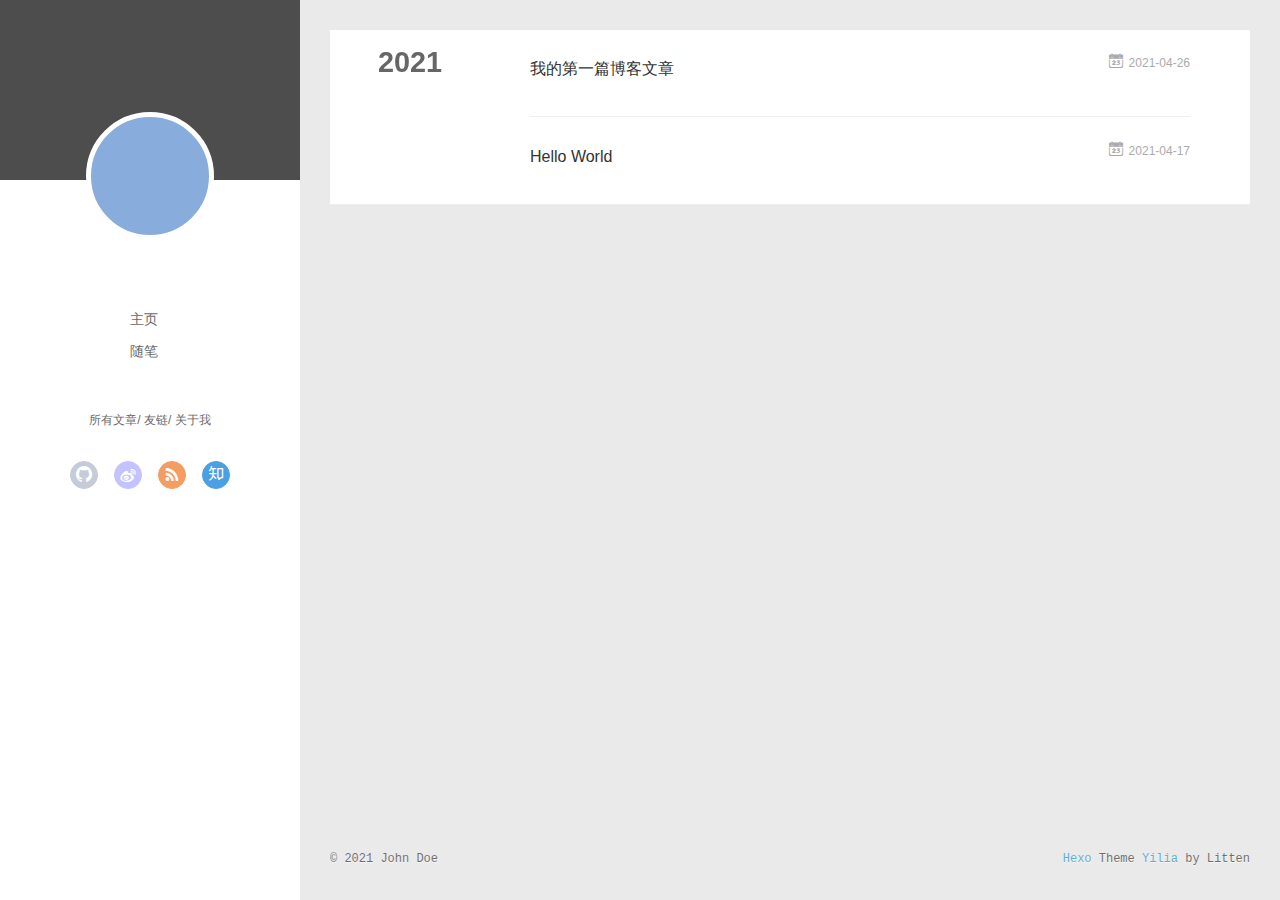
==== archives/index.html @ 44c30cf1 "Site updated: 2021-04-28 11:17:45" ====
<!DOCTYPE html>
<html>
<head>
  <meta charset="utf-8">
  
  <meta name="renderer" content="webkit">
  <meta http-equiv="X-UA-Compatible" content="IE=edge" >
  <link rel="dns-prefetch" href="http://example.com">
  <title>Archives | Hexo</title>
  <meta name="viewport" content="width=device-width, initial-scale=1, maximum-scale=1">
  <meta property="og:type" content="website">
<meta property="og:title" content="Hexo">
<meta property="og:url" content="http://example.com/archives/index.html">
<meta property="og:site_name" content="Hexo">
<meta property="og:locale" content="en_US">
<meta property="article:author" content="John Doe">
<meta name="twitter:card" content="summary">
  
    <link rel="alternative" href="/atom.xml" title="Hexo" type="application/atom+xml">
  
  
    <link rel="icon" href="/favicon.png">
  
  <link rel="stylesheet" type="text/css" href="/./main.0cf68a.css">
  <style type="text/css">
  
    #container.show {
      background: linear-gradient(200deg,#a0cfe4,#e8c37e);
    }
  </style>
  

  

<meta name="generator" content="Hexo 5.4.0"></head>

<body>
  <div id="container" q-class="show:isCtnShow">
    <canvas id="anm-canvas" class="anm-canvas"></canvas>
    <div class="left-col" q-class="show:isShow">
      
<div class="overlay" style="background: #4d4d4d"></div>
<div class="intrude-less">
	<header id="header" class="inner">
		<a href="/" class="profilepic">
			<img src="" class="js-avatar">
		</a>
		<hgroup>
		  <h1 class="header-author"><a href="/"></a></h1>
		</hgroup>
		

		<nav class="header-menu">
			<ul>
			
				<li><a href="/">主页</a></li>
	        
				<li><a href="/tags/%E9%9A%8F%E7%AC%94/">随笔</a></li>
	        
			</ul>
		</nav>
		<nav class="header-smart-menu">
    		
    			
    			<a q-on="click: openSlider(e, 'innerArchive')" href="javascript:void(0)">所有文章</a>
    			
            
    			
    			<a q-on="click: openSlider(e, 'friends')" href="javascript:void(0)">友链</a>
    			
            
    			
    			<a q-on="click: openSlider(e, 'aboutme')" href="javascript:void(0)">关于我</a>
    			
            
		</nav>
		<nav class="header-nav">
			<div class="social">
				
					<a class="github" target="_blank" href="#" title="github"><i class="icon-github"></i></a>
		        
					<a class="weibo" target="_blank" href="#" title="weibo"><i class="icon-weibo"></i></a>
		        
					<a class="rss" target="_blank" href="#" title="rss"><i class="icon-rss"></i></a>
		        
					<a class="zhihu" target="_blank" href="#" title="zhihu"><i class="icon-zhihu"></i></a>
		        
			</div>
		</nav>
	</header>		
</div>

    </div>
    <div class="mid-col" q-class="show:isShow,hide:isShow|isFalse">
      
<nav id="mobile-nav">
  	<div class="overlay js-overlay" style="background: #4d4d4d"></div>
	<div class="btnctn js-mobile-btnctn">
  		<div class="slider-trigger list" q-on="click: openSlider(e)"><i class="icon icon-sort"></i></div>
	</div>
	<div class="intrude-less">
		<header id="header" class="inner">
			<div class="profilepic">
				<img src="" class="js-avatar">
			</div>
			<hgroup>
			  <h1 class="header-author js-header-author"></h1>
			</hgroup>
			
			
			
				
			
				
			
			
			
			<nav class="header-nav">
				<div class="social">
					
						<a class="github" target="_blank" href="#" title="github"><i class="icon-github"></i></a>
			        
						<a class="weibo" target="_blank" href="#" title="weibo"><i class="icon-weibo"></i></a>
			        
						<a class="rss" target="_blank" href="#" title="rss"><i class="icon-rss"></i></a>
			        
						<a class="zhihu" target="_blank" href="#" title="zhihu"><i class="icon-zhihu"></i></a>
			        
				</div>
			</nav>

			<nav class="header-menu js-header-menu">
				<ul style="width: 50%">
				
				
					<li style="width: 50%"><a href="/">主页</a></li>
		        
					<li style="width: 50%"><a href="/tags/%E9%9A%8F%E7%AC%94/">随笔</a></li>
		        
				</ul>
			</nav>
		</header>				
	</div>
	<div class="mobile-mask" style="display:none" q-show="isShow"></div>
</nav>

      <div id="wrapper" class="body-wrap">
        <div class="menu-l">
          <div class="canvas-wrap">
            <canvas data-colors="#eaeaea" data-sectionHeight="100" data-contentId="js-content" id="myCanvas1" class="anm-canvas"></canvas>
          </div>
          <div id="js-content" class="content-ll">
            
  
  
    
    
      
      
      <section class="archives-wrap">
        <div class="archive-year-wrap">
          <a href="/archives/2021" class="archive-year">2021</a>
        </div>
        <div class="archives">
    
    <article class="archive-article archive-type-post">
  <div class="archive-article-inner">
    <header class="archive-article-header">
      	<div class="article-meta">
	      	<a href="/2021/04/26/%E6%88%91%E7%9A%84%E7%AC%AC%E4%B8%80%E7%AF%87%E5%8D%9A%E5%AE%A2%E6%96%87%E7%AB%A0/" class="archive-article-date">
  	<time datetime="2021-04-26T02:16:21.000Z" itemprop="datePublished"><i class="icon-calendar icon"></i>2021-04-26</time>
</a>
        </div>
    	 
  
    <h1 itemprop="name">
      <a class="archive-article-title" href="/2021/04/26/%E6%88%91%E7%9A%84%E7%AC%AC%E4%B8%80%E7%AF%87%E5%8D%9A%E5%AE%A2%E6%96%87%E7%AB%A0/">我的第一篇博客文章</a>
    </h1>
  

        <div class="article-info info-on-right">
          
          

        </div>
        <div class="clearfix"></div>
    </header>
  </div>
</article>
  
    
    
    <article class="archive-article archive-type-post">
  <div class="archive-article-inner">
    <header class="archive-article-header">
      	<div class="article-meta">
	      	<a href="/2021/04/17/hello-world/" class="archive-article-date">
  	<time datetime="2021-04-17T12:42:24.224Z" itemprop="datePublished"><i class="icon-calendar icon"></i>2021-04-17</time>
</a>
        </div>
    	 
  
    <h1 itemprop="name">
      <a class="archive-article-title" href="/2021/04/17/hello-world/">Hello World</a>
    </h1>
  

        <div class="article-info info-on-right">
          
          

        </div>
        <div class="clearfix"></div>
    </header>
  </div>
</article>
  
  
    </div></section>
  

    


          </div>
        </div>
      </div>
      <footer id="footer">
  <div class="outer">
    <div id="footer-info">
    	<div class="footer-left">
    		&copy; 2021 John Doe
    	</div>
      	<div class="footer-right">
      		<a href="http://hexo.io/" target="_blank">Hexo</a>  Theme <a href="https://github.com/litten/hexo-theme-yilia" target="_blank">Yilia</a> by Litten
      	</div>
    </div>
  </div>
</footer>
    </div>
    <script>
	var yiliaConfig = {
		mathjax: false,
		isHome: false,
		isPost: false,
		isArchive: true,
		isTag: false,
		isCategory: false,
		open_in_new: false,
		toc_hide_index: true,
		root: "/",
		innerArchive: true,
		showTags: false
	}
</script>

<script>!function(t){function n(e){if(r[e])return r[e].exports;var i=r[e]={exports:{},id:e,loaded:!1};return t[e].call(i.exports,i,i.exports,n),i.loaded=!0,i.exports}var r={};n.m=t,n.c=r,n.p="./",n(0)}([function(t,n,r){r(195),t.exports=r(191)},function(t,n,r){var e=r(3),i=r(52),o=r(27),u=r(28),c=r(53),f="prototype",a=function(t,n,r){var s,l,h,v,p=t&a.F,d=t&a.G,y=t&a.S,g=t&a.P,b=t&a.B,m=d?e:y?e[n]||(e[n]={}):(e[n]||{})[f],x=d?i:i[n]||(i[n]={}),w=x[f]||(x[f]={});d&&(r=n);for(s in r)l=!p&&m&&void 0!==m[s],h=(l?m:r)[s],v=b&&l?c(h,e):g&&"function"==typeof h?c(Function.call,h):h,m&&u(m,s,h,t&a.U),x[s]!=h&&o(x,s,v),g&&w[s]!=h&&(w[s]=h)};e.core=i,a.F=1,a.G=2,a.S=4,a.P=8,a.B=16,a.W=32,a.U=64,a.R=128,t.exports=a},function(t,n,r){var e=r(6);t.exports=function(t){if(!e(t))throw TypeError(t+" is not an object!");return t}},function(t,n){var r=t.exports="undefined"!=typeof window&&window.Math==Math?window:"undefined"!=typeof self&&self.Math==Math?self:Function("return this")();"number"==typeof __g&&(__g=r)},function(t,n){t.exports=function(t){try{return!!t()}catch(t){return!0}}},function(t,n){var r=t.exports="undefined"!=typeof window&&window.Math==Math?window:"undefined"!=typeof self&&self.Math==Math?self:Function("return this")();"number"==typeof __g&&(__g=r)},function(t,n){t.exports=function(t){return"object"==typeof t?null!==t:"function"==typeof t}},function(t,n,r){var e=r(126)("wks"),i=r(76),o=r(3).Symbol,u="function"==typeof o;(t.exports=function(t){return e[t]||(e[t]=u&&o[t]||(u?o:i)("Symbol."+t))}).store=e},function(t,n){var r={}.hasOwnProperty;t.exports=function(t,n){return r.call(t,n)}},function(t,n,r){var e=r(94),i=r(33);t.exports=function(t){return e(i(t))}},function(t,n,r){t.exports=!r(4)(function(){return 7!=Object.defineProperty({},"a",{get:function(){return 7}}).a})},function(t,n,r){var e=r(2),i=r(167),o=r(50),u=Object.defineProperty;n.f=r(10)?Object.defineProperty:function(t,n,r){if(e(t),n=o(n,!0),e(r),i)try{return u(t,n,r)}catch(t){}if("get"in r||"set"in r)throw TypeError("Accessors not supported!");return"value"in r&&(t[n]=r.value),t}},function(t,n,r){t.exports=!r(18)(function(){return 7!=Object.defineProperty({},"a",{get:function(){return 7}}).a})},function(t,n,r){var e=r(14),i=r(22);t.exports=r(12)?function(t,n,r){return e.f(t,n,i(1,r))}:function(t,n,r){return t[n]=r,t}},function(t,n,r){var e=r(20),i=r(58),o=r(42),u=Object.defineProperty;n.f=r(12)?Object.defineProperty:function(t,n,r){if(e(t),n=o(n,!0),e(r),i)try{return u(t,n,r)}catch(t){}if("get"in r||"set"in r)throw TypeError("Accessors not supported!");return"value"in r&&(t[n]=r.value),t}},function(t,n,r){var e=r(40)("wks"),i=r(23),o=r(5).Symbol,u="function"==typeof o;(t.exports=function(t){return e[t]||(e[t]=u&&o[t]||(u?o:i)("Symbol."+t))}).store=e},function(t,n,r){var e=r(67),i=Math.min;t.exports=function(t){return t>0?i(e(t),9007199254740991):0}},function(t,n,r){var e=r(46);t.exports=function(t){return Object(e(t))}},function(t,n){t.exports=function(t){try{return!!t()}catch(t){return!0}}},function(t,n,r){var e=r(63),i=r(34);t.exports=Object.keys||function(t){return e(t,i)}},function(t,n,r){var e=r(21);t.exports=function(t){if(!e(t))throw TypeError(t+" is not an object!");return t}},function(t,n){t.exports=function(t){return"object"==typeof t?null!==t:"function"==typeof t}},function(t,n){t.exports=function(t,n){return{enumerable:!(1&t),configurable:!(2&t),writable:!(4&t),value:n}}},function(t,n){var r=0,e=Math.random();t.exports=function(t){return"Symbol(".concat(void 0===t?"":t,")_",(++r+e).toString(36))}},function(t,n){var r={}.hasOwnProperty;t.exports=function(t,n){return r.call(t,n)}},function(t,n){var r=t.exports={version:"2.4.0"};"number"==typeof __e&&(__e=r)},function(t,n){t.exports=function(t){if("function"!=typeof t)throw TypeError(t+" is not a function!");return t}},function(t,n,r){var e=r(11),i=r(66);t.exports=r(10)?function(t,n,r){return e.f(t,n,i(1,r))}:function(t,n,r){return t[n]=r,t}},function(t,n,r){var e=r(3),i=r(27),o=r(24),u=r(76)("src"),c="toString",f=Function[c],a=(""+f).split(c);r(52).inspectSource=function(t){return f.call(t)},(t.exports=function(t,n,r,c){var f="function"==typeof r;f&&(o(r,"name")||i(r,"name",n)),t[n]!==r&&(f&&(o(r,u)||i(r,u,t[n]?""+t[n]:a.join(String(n)))),t===e?t[n]=r:c?t[n]?t[n]=r:i(t,n,r):(delete t[n],i(t,n,r)))})(Function.prototype,c,function(){return"function"==typeof this&&this[u]||f.call(this)})},function(t,n,r){var e=r(1),i=r(4),o=r(46),u=function(t,n,r,e){var i=String(o(t)),u="<"+n;return""!==r&&(u+=" "+r+'="'+String(e).replace(/"/g,"&quot;")+'"'),u+">"+i+"</"+n+">"};t.exports=function(t,n){var r={};r[t]=n(u),e(e.P+e.F*i(function(){var n=""[t]('"');return n!==n.toLowerCase()||n.split('"').length>3}),"String",r)}},function(t,n,r){var e=r(115),i=r(46);t.exports=function(t){return e(i(t))}},function(t,n,r){var e=r(116),i=r(66),o=r(30),u=r(50),c=r(24),f=r(167),a=Object.getOwnPropertyDescriptor;n.f=r(10)?a:function(t,n){if(t=o(t),n=u(n,!0),f)try{return a(t,n)}catch(t){}if(c(t,n))return i(!e.f.call(t,n),t[n])}},function(t,n,r){var e=r(24),i=r(17),o=r(145)("IE_PROTO"),u=Object.prototype;t.exports=Object.getPrototypeOf||function(t){return t=i(t),e(t,o)?t[o]:"function"==typeof t.constructor&&t instanceof t.constructor?t.constructor.prototype:t instanceof Object?u:null}},function(t,n){t.exports=function(t){if(void 0==t)throw TypeError("Can't call method on  "+t);return t}},function(t,n){t.exports="constructor,hasOwnProperty,isPrototypeOf,propertyIsEnumerable,toLocaleString,toString,valueOf".split(",")},function(t,n){t.exports={}},function(t,n){t.exports=!0},function(t,n){n.f={}.propertyIsEnumerable},function(t,n,r){var e=r(14).f,i=r(8),o=r(15)("toStringTag");t.exports=function(t,n,r){t&&!i(t=r?t:t.prototype,o)&&e(t,o,{configurable:!0,value:n})}},function(t,n,r){var e=r(40)("keys"),i=r(23);t.exports=function(t){return e[t]||(e[t]=i(t))}},function(t,n,r){var e=r(5),i="__core-js_shared__",o=e[i]||(e[i]={});t.exports=function(t){return o[t]||(o[t]={})}},function(t,n){var r=Math.ceil,e=Math.floor;t.exports=function(t){return isNaN(t=+t)?0:(t>0?e:r)(t)}},function(t,n,r){var e=r(21);t.exports=function(t,n){if(!e(t))return t;var r,i;if(n&&"function"==typeof(r=t.toString)&&!e(i=r.call(t)))return i;if("function"==typeof(r=t.valueOf)&&!e(i=r.call(t)))return i;if(!n&&"function"==typeof(r=t.toString)&&!e(i=r.call(t)))return i;throw TypeError("Can't convert object to primitive value")}},function(t,n,r){var e=r(5),i=r(25),o=r(36),u=r(44),c=r(14).f;t.exports=function(t){var n=i.Symbol||(i.Symbol=o?{}:e.Symbol||{});"_"==t.charAt(0)||t in n||c(n,t,{value:u.f(t)})}},function(t,n,r){n.f=r(15)},function(t,n){var r={}.toString;t.exports=function(t){return r.call(t).slice(8,-1)}},function(t,n){t.exports=function(t){if(void 0==t)throw TypeError("Can't call method on  "+t);return t}},function(t,n,r){var e=r(4);t.exports=function(t,n){return!!t&&e(function(){n?t.call(null,function(){},1):t.call(null)})}},function(t,n,r){var e=r(53),i=r(115),o=r(17),u=r(16),c=r(203);t.exports=function(t,n){var r=1==t,f=2==t,a=3==t,s=4==t,l=6==t,h=5==t||l,v=n||c;return function(n,c,p){for(var d,y,g=o(n),b=i(g),m=e(c,p,3),x=u(b.length),w=0,S=r?v(n,x):f?v(n,0):void 0;x>w;w++)if((h||w in b)&&(d=b[w],y=m(d,w,g),t))if(r)S[w]=y;else if(y)switch(t){case 3:return!0;case 5:return d;case 6:return w;case 2:S.push(d)}else if(s)return!1;return l?-1:a||s?s:S}}},function(t,n,r){var e=r(1),i=r(52),o=r(4);t.exports=function(t,n){var r=(i.Object||{})[t]||Object[t],u={};u[t]=n(r),e(e.S+e.F*o(function(){r(1)}),"Object",u)}},function(t,n,r){var e=r(6);t.exports=function(t,n){if(!e(t))return t;var r,i;if(n&&"function"==typeof(r=t.toString)&&!e(i=r.call(t)))return i;if("function"==typeof(r=t.valueOf)&&!e(i=r.call(t)))return i;if(!n&&"function"==typeof(r=t.toString)&&!e(i=r.call(t)))return i;throw TypeError("Can't convert object to primitive value")}},function(t,n,r){var e=r(5),i=r(25),o=r(91),u=r(13),c="prototype",f=function(t,n,r){var a,s,l,h=t&f.F,v=t&f.G,p=t&f.S,d=t&f.P,y=t&f.B,g=t&f.W,b=v?i:i[n]||(i[n]={}),m=b[c],x=v?e:p?e[n]:(e[n]||{})[c];v&&(r=n);for(a in r)(s=!h&&x&&void 0!==x[a])&&a in b||(l=s?x[a]:r[a],b[a]=v&&"function"!=typeof x[a]?r[a]:y&&s?o(l,e):g&&x[a]==l?function(t){var n=function(n,r,e){if(this instanceof t){switch(arguments.length){case 0:return new t;case 1:return new t(n);case 2:return new t(n,r)}return new t(n,r,e)}return t.apply(this,arguments)};return n[c]=t[c],n}(l):d&&"function"==typeof l?o(Function.call,l):l,d&&((b.virtual||(b.virtual={}))[a]=l,t&f.R&&m&&!m[a]&&u(m,a,l)))};f.F=1,f.G=2,f.S=4,f.P=8,f.B=16,f.W=32,f.U=64,f.R=128,t.exports=f},function(t,n){var r=t.exports={version:"2.4.0"};"number"==typeof __e&&(__e=r)},function(t,n,r){var e=r(26);t.exports=function(t,n,r){if(e(t),void 0===n)return t;switch(r){case 1:return function(r){return t.call(n,r)};case 2:return function(r,e){return t.call(n,r,e)};case 3:return function(r,e,i){return t.call(n,r,e,i)}}return function(){return t.apply(n,arguments)}}},function(t,n,r){var e=r(183),i=r(1),o=r(126)("metadata"),u=o.store||(o.store=new(r(186))),c=function(t,n,r){var i=u.get(t);if(!i){if(!r)return;u.set(t,i=new e)}var o=i.get(n);if(!o){if(!r)return;i.set(n,o=new e)}return o},f=function(t,n,r){var e=c(n,r,!1);return void 0!==e&&e.has(t)},a=function(t,n,r){var e=c(n,r,!1);return void 0===e?void 0:e.get(t)},s=function(t,n,r,e){c(r,e,!0).set(t,n)},l=function(t,n){var r=c(t,n,!1),e=[];return r&&r.forEach(function(t,n){e.push(n)}),e},h=function(t){return void 0===t||"symbol"==typeof t?t:String(t)},v=function(t){i(i.S,"Reflect",t)};t.exports={store:u,map:c,has:f,get:a,set:s,keys:l,key:h,exp:v}},function(t,n,r){"use strict";if(r(10)){var e=r(69),i=r(3),o=r(4),u=r(1),c=r(127),f=r(152),a=r(53),s=r(68),l=r(66),h=r(27),v=r(73),p=r(67),d=r(16),y=r(75),g=r(50),b=r(24),m=r(180),x=r(114),w=r(6),S=r(17),_=r(137),O=r(70),E=r(32),P=r(71).f,j=r(154),F=r(76),M=r(7),A=r(48),N=r(117),T=r(146),I=r(155),k=r(80),L=r(123),R=r(74),C=r(130),D=r(160),U=r(11),W=r(31),G=U.f,B=W.f,V=i.RangeError,z=i.TypeError,q=i.Uint8Array,K="ArrayBuffer",J="Shared"+K,Y="BYTES_PER_ELEMENT",H="prototype",$=Array[H],X=f.ArrayBuffer,Q=f.DataView,Z=A(0),tt=A(2),nt=A(3),rt=A(4),et=A(5),it=A(6),ot=N(!0),ut=N(!1),ct=I.values,ft=I.keys,at=I.entries,st=$.lastIndexOf,lt=$.reduce,ht=$.reduceRight,vt=$.join,pt=$.sort,dt=$.slice,yt=$.toString,gt=$.toLocaleString,bt=M("iterator"),mt=M("toStringTag"),xt=F("typed_constructor"),wt=F("def_constructor"),St=c.CONSTR,_t=c.TYPED,Ot=c.VIEW,Et="Wrong length!",Pt=A(1,function(t,n){return Tt(T(t,t[wt]),n)}),jt=o(function(){return 1===new q(new Uint16Array([1]).buffer)[0]}),Ft=!!q&&!!q[H].set&&o(function(){new q(1).set({})}),Mt=function(t,n){if(void 0===t)throw z(Et);var r=+t,e=d(t);if(n&&!m(r,e))throw V(Et);return e},At=function(t,n){var r=p(t);if(r<0||r%n)throw V("Wrong offset!");return r},Nt=function(t){if(w(t)&&_t in t)return t;throw z(t+" is not a typed array!")},Tt=function(t,n){if(!(w(t)&&xt in t))throw z("It is not a typed array constructor!");return new t(n)},It=function(t,n){return kt(T(t,t[wt]),n)},kt=function(t,n){for(var r=0,e=n.length,i=Tt(t,e);e>r;)i[r]=n[r++];return i},Lt=function(t,n,r){G(t,n,{get:function(){return this._d[r]}})},Rt=function(t){var n,r,e,i,o,u,c=S(t),f=arguments.length,s=f>1?arguments[1]:void 0,l=void 0!==s,h=j(c);if(void 0!=h&&!_(h)){for(u=h.call(c),e=[],n=0;!(o=u.next()).done;n++)e.push(o.value);c=e}for(l&&f>2&&(s=a(s,arguments[2],2)),n=0,r=d(c.length),i=Tt(this,r);r>n;n++)i[n]=l?s(c[n],n):c[n];return i},Ct=function(){for(var t=0,n=arguments.length,r=Tt(this,n);n>t;)r[t]=arguments[t++];return r},Dt=!!q&&o(function(){gt.call(new q(1))}),Ut=function(){return gt.apply(Dt?dt.call(Nt(this)):Nt(this),arguments)},Wt={copyWithin:function(t,n){return D.call(Nt(this),t,n,arguments.length>2?arguments[2]:void 0)},every:function(t){return rt(Nt(this),t,arguments.length>1?arguments[1]:void 0)},fill:function(t){return C.apply(Nt(this),arguments)},filter:function(t){return It(this,tt(Nt(this),t,arguments.length>1?arguments[1]:void 0))},find:function(t){return et(Nt(this),t,arguments.length>1?arguments[1]:void 0)},findIndex:function(t){return it(Nt(this),t,arguments.length>1?arguments[1]:void 0)},forEach:function(t){Z(Nt(this),t,arguments.length>1?arguments[1]:void 0)},indexOf:function(t){return ut(Nt(this),t,arguments.length>1?arguments[1]:void 0)},includes:function(t){return ot(Nt(this),t,arguments.length>1?arguments[1]:void 0)},join:function(t){return vt.apply(Nt(this),arguments)},lastIndexOf:function(t){return st.apply(Nt(this),arguments)},map:function(t){return Pt(Nt(this),t,arguments.length>1?arguments[1]:void 0)},reduce:function(t){return lt.apply(Nt(this),arguments)},reduceRight:function(t){return ht.apply(Nt(this),arguments)},reverse:function(){for(var t,n=this,r=Nt(n).length,e=Math.floor(r/2),i=0;i<e;)t=n[i],n[i++]=n[--r],n[r]=t;return n},some:function(t){return nt(Nt(this),t,arguments.length>1?arguments[1]:void 0)},sort:function(t){return pt.call(Nt(this),t)},subarray:function(t,n){var r=Nt(this),e=r.length,i=y(t,e);return new(T(r,r[wt]))(r.buffer,r.byteOffset+i*r.BYTES_PER_ELEMENT,d((void 0===n?e:y(n,e))-i))}},Gt=function(t,n){return It(this,dt.call(Nt(this),t,n))},Bt=function(t){Nt(this);var n=At(arguments[1],1),r=this.length,e=S(t),i=d(e.length),o=0;if(i+n>r)throw V(Et);for(;o<i;)this[n+o]=e[o++]},Vt={entries:function(){return at.call(Nt(this))},keys:function(){return ft.call(Nt(this))},values:function(){return ct.call(Nt(this))}},zt=function(t,n){return w(t)&&t[_t]&&"symbol"!=typeof n&&n in t&&String(+n)==String(n)},qt=function(t,n){return zt(t,n=g(n,!0))?l(2,t[n]):B(t,n)},Kt=function(t,n,r){return!(zt(t,n=g(n,!0))&&w(r)&&b(r,"value"))||b(r,"get")||b(r,"set")||r.configurable||b(r,"writable")&&!r.writable||b(r,"enumerable")&&!r.enumerable?G(t,n,r):(t[n]=r.value,t)};St||(W.f=qt,U.f=Kt),u(u.S+u.F*!St,"Object",{getOwnPropertyDescriptor:qt,defineProperty:Kt}),o(function(){yt.call({})})&&(yt=gt=function(){return vt.call(this)});var Jt=v({},Wt);v(Jt,Vt),h(Jt,bt,Vt.values),v(Jt,{slice:Gt,set:Bt,constructor:function(){},toString:yt,toLocaleString:Ut}),Lt(Jt,"buffer","b"),Lt(Jt,"byteOffset","o"),Lt(Jt,"byteLength","l"),Lt(Jt,"length","e"),G(Jt,mt,{get:function(){return this[_t]}}),t.exports=function(t,n,r,f){f=!!f;var a=t+(f?"Clamped":"")+"Array",l="Uint8Array"!=a,v="get"+t,p="set"+t,y=i[a],g=y||{},b=y&&E(y),m=!y||!c.ABV,S={},_=y&&y[H],j=function(t,r){var e=t._d;return e.v[v](r*n+e.o,jt)},F=function(t,r,e){var i=t._d;f&&(e=(e=Math.round(e))<0?0:e>255?255:255&e),i.v[p](r*n+i.o,e,jt)},M=function(t,n){G(t,n,{get:function(){return j(this,n)},set:function(t){return F(this,n,t)},enumerable:!0})};m?(y=r(function(t,r,e,i){s(t,y,a,"_d");var o,u,c,f,l=0,v=0;if(w(r)){if(!(r instanceof X||(f=x(r))==K||f==J))return _t in r?kt(y,r):Rt.call(y,r);o=r,v=At(e,n);var p=r.byteLength;if(void 0===i){if(p%n)throw V(Et);if((u=p-v)<0)throw V(Et)}else if((u=d(i)*n)+v>p)throw V(Et);c=u/n}else c=Mt(r,!0),u=c*n,o=new X(u);for(h(t,"_d",{b:o,o:v,l:u,e:c,v:new Q(o)});l<c;)M(t,l++)}),_=y[H]=O(Jt),h(_,"constructor",y)):L(function(t){new y(null),new y(t)},!0)||(y=r(function(t,r,e,i){s(t,y,a);var o;return w(r)?r instanceof X||(o=x(r))==K||o==J?void 0!==i?new g(r,At(e,n),i):void 0!==e?new g(r,At(e,n)):new g(r):_t in r?kt(y,r):Rt.call(y,r):new g(Mt(r,l))}),Z(b!==Function.prototype?P(g).concat(P(b)):P(g),function(t){t in y||h(y,t,g[t])}),y[H]=_,e||(_.constructor=y));var A=_[bt],N=!!A&&("values"==A.name||void 0==A.name),T=Vt.values;h(y,xt,!0),h(_,_t,a),h(_,Ot,!0),h(_,wt,y),(f?new y(1)[mt]==a:mt in _)||G(_,mt,{get:function(){return a}}),S[a]=y,u(u.G+u.W+u.F*(y!=g),S),u(u.S,a,{BYTES_PER_ELEMENT:n,from:Rt,of:Ct}),Y in _||h(_,Y,n),u(u.P,a,Wt),R(a),u(u.P+u.F*Ft,a,{set:Bt}),u(u.P+u.F*!N,a,Vt),u(u.P+u.F*(_.toString!=yt),a,{toString:yt}),u(u.P+u.F*o(function(){new y(1).slice()}),a,{slice:Gt}),u(u.P+u.F*(o(function(){return[1,2].toLocaleString()!=new y([1,2]).toLocaleString()})||!o(function(){_.toLocaleString.call([1,2])})),a,{toLocaleString:Ut}),k[a]=N?A:T,e||N||h(_,bt,T)}}else t.exports=function(){}},function(t,n){var r={}.toString;t.exports=function(t){return r.call(t).slice(8,-1)}},function(t,n,r){var e=r(21),i=r(5).document,o=e(i)&&e(i.createElement);t.exports=function(t){return o?i.createElement(t):{}}},function(t,n,r){t.exports=!r(12)&&!r(18)(function(){return 7!=Object.defineProperty(r(57)("div"),"a",{get:function(){return 7}}).a})},function(t,n,r){"use strict";var e=r(36),i=r(51),o=r(64),u=r(13),c=r(8),f=r(35),a=r(96),s=r(38),l=r(103),h=r(15)("iterator"),v=!([].keys&&"next"in[].keys()),p="keys",d="values",y=function(){return this};t.exports=function(t,n,r,g,b,m,x){a(r,n,g);var w,S,_,O=function(t){if(!v&&t in F)return F[t];switch(t){case p:case d:return function(){return new r(this,t)}}return function(){return new r(this,t)}},E=n+" Iterator",P=b==d,j=!1,F=t.prototype,M=F[h]||F["@@iterator"]||b&&F[b],A=M||O(b),N=b?P?O("entries"):A:void 0,T="Array"==n?F.entries||M:M;if(T&&(_=l(T.call(new t)))!==Object.prototype&&(s(_,E,!0),e||c(_,h)||u(_,h,y)),P&&M&&M.name!==d&&(j=!0,A=function(){return M.call(this)}),e&&!x||!v&&!j&&F[h]||u(F,h,A),f[n]=A,f[E]=y,b)if(w={values:P?A:O(d),keys:m?A:O(p),entries:N},x)for(S in w)S in F||o(F,S,w[S]);else i(i.P+i.F*(v||j),n,w);return w}},function(t,n,r){var e=r(20),i=r(100),o=r(34),u=r(39)("IE_PROTO"),c=function(){},f="prototype",a=function(){var t,n=r(57)("iframe"),e=o.length;for(n.style.display="none",r(93).appendChild(n),n.src="javascript:",t=n.contentWindow.document,t.open(),t.write("<script>document.F=Object<\/script>"),t.close(),a=t.F;e--;)delete a[f][o[e]];return a()};t.exports=Object.create||function(t,n){var r;return null!==t?(c[f]=e(t),r=new c,c[f]=null,r[u]=t):r=a(),void 0===n?r:i(r,n)}},function(t,n,r){var e=r(63),i=r(34).concat("length","prototype");n.f=Object.getOwnPropertyNames||function(t){return e(t,i)}},function(t,n){n.f=Object.getOwnPropertySymbols},function(t,n,r){var e=r(8),i=r(9),o=r(90)(!1),u=r(39)("IE_PROTO");t.exports=function(t,n){var r,c=i(t),f=0,a=[];for(r in c)r!=u&&e(c,r)&&a.push(r);for(;n.length>f;)e(c,r=n[f++])&&(~o(a,r)||a.push(r));return a}},function(t,n,r){t.exports=r(13)},function(t,n,r){var e=r(76)("meta"),i=r(6),o=r(24),u=r(11).f,c=0,f=Object.isExtensible||function(){return!0},a=!r(4)(function(){return f(Object.preventExtensions({}))}),s=function(t){u(t,e,{value:{i:"O"+ ++c,w:{}}})},l=function(t,n){if(!i(t))return"symbol"==typeof t?t:("string"==typeof t?"S":"P")+t;if(!o(t,e)){if(!f(t))return"F";if(!n)return"E";s(t)}return t[e].i},h=function(t,n){if(!o(t,e)){if(!f(t))return!0;if(!n)return!1;s(t)}return t[e].w},v=function(t){return a&&p.NEED&&f(t)&&!o(t,e)&&s(t),t},p=t.exports={KEY:e,NEED:!1,fastKey:l,getWeak:h,onFreeze:v}},function(t,n){t.exports=function(t,n){return{enumerable:!(1&t),configurable:!(2&t),writable:!(4&t),value:n}}},function(t,n){var r=Math.ceil,e=Math.floor;t.exports=function(t){return isNaN(t=+t)?0:(t>0?e:r)(t)}},function(t,n){t.exports=function(t,n,r,e){if(!(t instanceof n)||void 0!==e&&e in t)throw TypeError(r+": incorrect invocation!");return t}},function(t,n){t.exports=!1},function(t,n,r){var e=r(2),i=r(173),o=r(133),u=r(145)("IE_PROTO"),c=function(){},f="prototype",a=function(){var t,n=r(132)("iframe"),e=o.length;for(n.style.display="none",r(135).appendChild(n),n.src="javascript:",t=n.contentWindow.document,t.open(),t.write("<script>document.F=Object<\/script>"),t.close(),a=t.F;e--;)delete a[f][o[e]];return a()};t.exports=Object.create||function(t,n){var r;return null!==t?(c[f]=e(t),r=new c,c[f]=null,r[u]=t):r=a(),void 0===n?r:i(r,n)}},function(t,n,r){var e=r(175),i=r(133).concat("length","prototype");n.f=Object.getOwnPropertyNames||function(t){return e(t,i)}},function(t,n,r){var e=r(175),i=r(133);t.exports=Object.keys||function(t){return e(t,i)}},function(t,n,r){var e=r(28);t.exports=function(t,n,r){for(var i in n)e(t,i,n[i],r);return t}},function(t,n,r){"use strict";var e=r(3),i=r(11),o=r(10),u=r(7)("species");t.exports=function(t){var n=e[t];o&&n&&!n[u]&&i.f(n,u,{configurable:!0,get:function(){return this}})}},function(t,n,r){var e=r(67),i=Math.max,o=Math.min;t.exports=function(t,n){return t=e(t),t<0?i(t+n,0):o(t,n)}},function(t,n){var r=0,e=Math.random();t.exports=function(t){return"Symbol(".concat(void 0===t?"":t,")_",(++r+e).toString(36))}},function(t,n,r){var e=r(33);t.exports=function(t){return Object(e(t))}},function(t,n,r){var e=r(7)("unscopables"),i=Array.prototype;void 0==i[e]&&r(27)(i,e,{}),t.exports=function(t){i[e][t]=!0}},function(t,n,r){var e=r(53),i=r(169),o=r(137),u=r(2),c=r(16),f=r(154),a={},s={},n=t.exports=function(t,n,r,l,h){var v,p,d,y,g=h?function(){return t}:f(t),b=e(r,l,n?2:1),m=0;if("function"!=typeof g)throw TypeError(t+" is not iterable!");if(o(g)){for(v=c(t.length);v>m;m++)if((y=n?b(u(p=t[m])[0],p[1]):b(t[m]))===a||y===s)return y}else for(d=g.call(t);!(p=d.next()).done;)if((y=i(d,b,p.value,n))===a||y===s)return y};n.BREAK=a,n.RETURN=s},function(t,n){t.exports={}},function(t,n,r){var e=r(11).f,i=r(24),o=r(7)("toStringTag");t.exports=function(t,n,r){t&&!i(t=r?t:t.prototype,o)&&e(t,o,{configurable:!0,value:n})}},function(t,n,r){var e=r(1),i=r(46),o=r(4),u=r(150),c="["+u+"]",f="​",a=RegExp("^"+c+c+"*"),s=RegExp(c+c+"*$"),l=function(t,n,r){var i={},c=o(function(){return!!u[t]()||f[t]()!=f}),a=i[t]=c?n(h):u[t];r&&(i[r]=a),e(e.P+e.F*c,"String",i)},h=l.trim=function(t,n){return t=String(i(t)),1&n&&(t=t.replace(a,"")),2&n&&(t=t.replace(s,"")),t};t.exports=l},function(t,n,r){t.exports={default:r(86),__esModule:!0}},function(t,n,r){t.exports={default:r(87),__esModule:!0}},function(t,n,r){"use strict";function e(t){return t&&t.__esModule?t:{default:t}}n.__esModule=!0;var i=r(84),o=e(i),u=r(83),c=e(u),f="function"==typeof c.default&&"symbol"==typeof o.default?function(t){return typeof t}:function(t){return t&&"function"==typeof c.default&&t.constructor===c.default&&t!==c.default.prototype?"symbol":typeof t};n.default="function"==typeof c.default&&"symbol"===f(o.default)?function(t){return void 0===t?"undefined":f(t)}:function(t){return t&&"function"==typeof c.default&&t.constructor===c.default&&t!==c.default.prototype?"symbol":void 0===t?"undefined":f(t)}},function(t,n,r){r(110),r(108),r(111),r(112),t.exports=r(25).Symbol},function(t,n,r){r(109),r(113),t.exports=r(44).f("iterator")},function(t,n){t.exports=function(t){if("function"!=typeof t)throw TypeError(t+" is not a function!");return t}},function(t,n){t.exports=function(){}},function(t,n,r){var e=r(9),i=r(106),o=r(105);t.exports=function(t){return function(n,r,u){var c,f=e(n),a=i(f.length),s=o(u,a);if(t&&r!=r){for(;a>s;)if((c=f[s++])!=c)return!0}else for(;a>s;s++)if((t||s in f)&&f[s]===r)return t||s||0;return!t&&-1}}},function(t,n,r){var e=r(88);t.exports=function(t,n,r){if(e(t),void 0===n)return t;switch(r){case 1:return function(r){return t.call(n,r)};case 2:return function(r,e){return t.call(n,r,e)};case 3:return function(r,e,i){return t.call(n,r,e,i)}}return function(){return t.apply(n,arguments)}}},function(t,n,r){var e=r(19),i=r(62),o=r(37);t.exports=function(t){var n=e(t),r=i.f;if(r)for(var u,c=r(t),f=o.f,a=0;c.length>a;)f.call(t,u=c[a++])&&n.push(u);return n}},function(t,n,r){t.exports=r(5).document&&document.documentElement},function(t,n,r){var e=r(56);t.exports=Object("z").propertyIsEnumerable(0)?Object:function(t){return"String"==e(t)?t.split(""):Object(t)}},function(t,n,r){var e=r(56);t.exports=Array.isArray||function(t){return"Array"==e(t)}},function(t,n,r){"use strict";var e=r(60),i=r(22),o=r(38),u={};r(13)(u,r(15)("iterator"),function(){return this}),t.exports=function(t,n,r){t.prototype=e(u,{next:i(1,r)}),o(t,n+" Iterator")}},function(t,n){t.exports=function(t,n){return{value:n,done:!!t}}},function(t,n,r){var e=r(19),i=r(9);t.exports=function(t,n){for(var r,o=i(t),u=e(o),c=u.length,f=0;c>f;)if(o[r=u[f++]]===n)return r}},function(t,n,r){var e=r(23)("meta"),i=r(21),o=r(8),u=r(14).f,c=0,f=Object.isExtensible||function(){return!0},a=!r(18)(function(){return f(Object.preventExtensions({}))}),s=function(t){u(t,e,{value:{i:"O"+ ++c,w:{}}})},l=function(t,n){if(!i(t))return"symbol"==typeof t?t:("string"==typeof t?"S":"P")+t;if(!o(t,e)){if(!f(t))return"F";if(!n)return"E";s(t)}return t[e].i},h=function(t,n){if(!o(t,e)){if(!f(t))return!0;if(!n)return!1;s(t)}return t[e].w},v=function(t){return a&&p.NEED&&f(t)&&!o(t,e)&&s(t),t},p=t.exports={KEY:e,NEED:!1,fastKey:l,getWeak:h,onFreeze:v}},function(t,n,r){var e=r(14),i=r(20),o=r(19);t.exports=r(12)?Object.defineProperties:function(t,n){i(t);for(var r,u=o(n),c=u.length,f=0;c>f;)e.f(t,r=u[f++],n[r]);return t}},function(t,n,r){var e=r(37),i=r(22),o=r(9),u=r(42),c=r(8),f=r(58),a=Object.getOwnPropertyDescriptor;n.f=r(12)?a:function(t,n){if(t=o(t),n=u(n,!0),f)try{return a(t,n)}catch(t){}if(c(t,n))return i(!e.f.call(t,n),t[n])}},function(t,n,r){var e=r(9),i=r(61).f,o={}.toString,u="object"==typeof window&&window&&Object.getOwnPropertyNames?Object.getOwnPropertyNames(window):[],c=function(t){try{return i(t)}catch(t){return u.slice()}};t.exports.f=function(t){return u&&"[object Window]"==o.call(t)?c(t):i(e(t))}},function(t,n,r){var e=r(8),i=r(77),o=r(39)("IE_PROTO"),u=Object.prototype;t.exports=Object.getPrototypeOf||function(t){return t=i(t),e(t,o)?t[o]:"function"==typeof t.constructor&&t instanceof t.constructor?t.constructor.prototype:t instanceof Object?u:null}},function(t,n,r){var e=r(41),i=r(33);t.exports=function(t){return function(n,r){var o,u,c=String(i(n)),f=e(r),a=c.length;return f<0||f>=a?t?"":void 0:(o=c.charCodeAt(f),o<55296||o>56319||f+1===a||(u=c.charCodeAt(f+1))<56320||u>57343?t?c.charAt(f):o:t?c.slice(f,f+2):u-56320+(o-55296<<10)+65536)}}},function(t,n,r){var e=r(41),i=Math.max,o=Math.min;t.exports=function(t,n){return t=e(t),t<0?i(t+n,0):o(t,n)}},function(t,n,r){var e=r(41),i=Math.min;t.exports=function(t){return t>0?i(e(t),9007199254740991):0}},function(t,n,r){"use strict";var e=r(89),i=r(97),o=r(35),u=r(9);t.exports=r(59)(Array,"Array",function(t,n){this._t=u(t),this._i=0,this._k=n},function(){var t=this._t,n=this._k,r=this._i++;return!t||r>=t.length?(this._t=void 0,i(1)):"keys"==n?i(0,r):"values"==n?i(0,t[r]):i(0,[r,t[r]])},"values"),o.Arguments=o.Array,e("keys"),e("values"),e("entries")},function(t,n){},function(t,n,r){"use strict";var e=r(104)(!0);r(59)(String,"String",function(t){this._t=String(t),this._i=0},function(){var t,n=this._t,r=this._i;return r>=n.length?{value:void 0,done:!0}:(t=e(n,r),this._i+=t.length,{value:t,done:!1})})},function(t,n,r){"use strict";var e=r(5),i=r(8),o=r(12),u=r(51),c=r(64),f=r(99).KEY,a=r(18),s=r(40),l=r(38),h=r(23),v=r(15),p=r(44),d=r(43),y=r(98),g=r(92),b=r(95),m=r(20),x=r(9),w=r(42),S=r(22),_=r(60),O=r(102),E=r(101),P=r(14),j=r(19),F=E.f,M=P.f,A=O.f,N=e.Symbol,T=e.JSON,I=T&&T.stringify,k="prototype",L=v("_hidden"),R=v("toPrimitive"),C={}.propertyIsEnumerable,D=s("symbol-registry"),U=s("symbols"),W=s("op-symbols"),G=Object[k],B="function"==typeof N,V=e.QObject,z=!V||!V[k]||!V[k].findChild,q=o&&a(function(){return 7!=_(M({},"a",{get:function(){return M(this,"a",{value:7}).a}})).a})?function(t,n,r){var e=F(G,n);e&&delete G[n],M(t,n,r),e&&t!==G&&M(G,n,e)}:M,K=function(t){var n=U[t]=_(N[k]);return n._k=t,n},J=B&&"symbol"==typeof N.iterator?function(t){return"symbol"==typeof t}:function(t){return t instanceof N},Y=function(t,n,r){return t===G&&Y(W,n,r),m(t),n=w(n,!0),m(r),i(U,n)?(r.enumerable?(i(t,L)&&t[L][n]&&(t[L][n]=!1),r=_(r,{enumerable:S(0,!1)})):(i(t,L)||M(t,L,S(1,{})),t[L][n]=!0),q(t,n,r)):M(t,n,r)},H=function(t,n){m(t);for(var r,e=g(n=x(n)),i=0,o=e.length;o>i;)Y(t,r=e[i++],n[r]);return t},$=function(t,n){return void 0===n?_(t):H(_(t),n)},X=function(t){var n=C.call(this,t=w(t,!0));return!(this===G&&i(U,t)&&!i(W,t))&&(!(n||!i(this,t)||!i(U,t)||i(this,L)&&this[L][t])||n)},Q=function(t,n){if(t=x(t),n=w(n,!0),t!==G||!i(U,n)||i(W,n)){var r=F(t,n);return!r||!i(U,n)||i(t,L)&&t[L][n]||(r.enumerable=!0),r}},Z=function(t){for(var n,r=A(x(t)),e=[],o=0;r.length>o;)i(U,n=r[o++])||n==L||n==f||e.push(n);return e},tt=function(t){for(var n,r=t===G,e=A(r?W:x(t)),o=[],u=0;e.length>u;)!i(U,n=e[u++])||r&&!i(G,n)||o.push(U[n]);return o};B||(N=function(){if(this instanceof N)throw TypeError("Symbol is not a constructor!");var t=h(arguments.length>0?arguments[0]:void 0),n=function(r){this===G&&n.call(W,r),i(this,L)&&i(this[L],t)&&(this[L][t]=!1),q(this,t,S(1,r))};return o&&z&&q(G,t,{configurable:!0,set:n}),K(t)},c(N[k],"toString",function(){return this._k}),E.f=Q,P.f=Y,r(61).f=O.f=Z,r(37).f=X,r(62).f=tt,o&&!r(36)&&c(G,"propertyIsEnumerable",X,!0),p.f=function(t){return K(v(t))}),u(u.G+u.W+u.F*!B,{Symbol:N});for(var nt="hasInstance,isConcatSpreadable,iterator,match,replace,search,species,split,toPrimitive,toStringTag,unscopables".split(","),rt=0;nt.length>rt;)v(nt[rt++]);for(var nt=j(v.store),rt=0;nt.length>rt;)d(nt[rt++]);u(u.S+u.F*!B,"Symbol",{for:function(t){return i(D,t+="")?D[t]:D[t]=N(t)},keyFor:function(t){if(J(t))return y(D,t);throw TypeError(t+" is not a symbol!")},useSetter:function(){z=!0},useSimple:function(){z=!1}}),u(u.S+u.F*!B,"Object",{create:$,defineProperty:Y,defineProperties:H,getOwnPropertyDescriptor:Q,getOwnPropertyNames:Z,getOwnPropertySymbols:tt}),T&&u(u.S+u.F*(!B||a(function(){var t=N();return"[null]"!=I([t])||"{}"!=I({a:t})||"{}"!=I(Object(t))})),"JSON",{stringify:function(t){if(void 0!==t&&!J(t)){for(var n,r,e=[t],i=1;arguments.length>i;)e.push(arguments[i++]);return n=e[1],"function"==typeof n&&(r=n),!r&&b(n)||(n=function(t,n){if(r&&(n=r.call(this,t,n)),!J(n))return n}),e[1]=n,I.apply(T,e)}}}),N[k][R]||r(13)(N[k],R,N[k].valueOf),l(N,"Symbol"),l(Math,"Math",!0),l(e.JSON,"JSON",!0)},function(t,n,r){r(43)("asyncIterator")},function(t,n,r){r(43)("observable")},function(t,n,r){r(107);for(var e=r(5),i=r(13),o=r(35),u=r(15)("toStringTag"),c=["NodeList","DOMTokenList","MediaList","StyleSheetList","CSSRuleList"],f=0;f<5;f++){var a=c[f],s=e[a],l=s&&s.prototype;l&&!l[u]&&i(l,u,a),o[a]=o.Array}},function(t,n,r){var e=r(45),i=r(7)("toStringTag"),o="Arguments"==e(function(){return arguments}()),u=function(t,n){try{return t[n]}catch(t){}};t.exports=function(t){var n,r,c;return void 0===t?"Undefined":null===t?"Null":"string"==typeof(r=u(n=Object(t),i))?r:o?e(n):"Object"==(c=e(n))&&"function"==typeof n.callee?"Arguments":c}},function(t,n,r){var e=r(45);t.exports=Object("z").propertyIsEnumerable(0)?Object:function(t){return"String"==e(t)?t.split(""):Object(t)}},function(t,n){n.f={}.propertyIsEnumerable},function(t,n,r){var e=r(30),i=r(16),o=r(75);t.exports=function(t){return function(n,r,u){var c,f=e(n),a=i(f.length),s=o(u,a);if(t&&r!=r){for(;a>s;)if((c=f[s++])!=c)return!0}else for(;a>s;s++)if((t||s in f)&&f[s]===r)return t||s||0;return!t&&-1}}},function(t,n,r){"use strict";var e=r(3),i=r(1),o=r(28),u=r(73),c=r(65),f=r(79),a=r(68),s=r(6),l=r(4),h=r(123),v=r(81),p=r(136);t.exports=function(t,n,r,d,y,g){var b=e[t],m=b,x=y?"set":"add",w=m&&m.prototype,S={},_=function(t){var n=w[t];o(w,t,"delete"==t?function(t){return!(g&&!s(t))&&n.call(this,0===t?0:t)}:"has"==t?function(t){return!(g&&!s(t))&&n.call(this,0===t?0:t)}:"get"==t?function(t){return g&&!s(t)?void 0:n.call(this,0===t?0:t)}:"add"==t?function(t){return n.call(this,0===t?0:t),this}:function(t,r){return n.call(this,0===t?0:t,r),this})};if("function"==typeof m&&(g||w.forEach&&!l(function(){(new m).entries().next()}))){var O=new m,E=O[x](g?{}:-0,1)!=O,P=l(function(){O.has(1)}),j=h(function(t){new m(t)}),F=!g&&l(function(){for(var t=new m,n=5;n--;)t[x](n,n);return!t.has(-0)});j||(m=n(function(n,r){a(n,m,t);var e=p(new b,n,m);return void 0!=r&&f(r,y,e[x],e),e}),m.prototype=w,w.constructor=m),(P||F)&&(_("delete"),_("has"),y&&_("get")),(F||E)&&_(x),g&&w.clear&&delete w.clear}else m=d.getConstructor(n,t,y,x),u(m.prototype,r),c.NEED=!0;return v(m,t),S[t]=m,i(i.G+i.W+i.F*(m!=b),S),g||d.setStrong(m,t,y),m}},function(t,n,r){"use strict";var e=r(27),i=r(28),o=r(4),u=r(46),c=r(7);t.exports=function(t,n,r){var f=c(t),a=r(u,f,""[t]),s=a[0],l=a[1];o(function(){var n={};return n[f]=function(){return 7},7!=""[t](n)})&&(i(String.prototype,t,s),e(RegExp.prototype,f,2==n?function(t,n){return l.call(t,this,n)}:function(t){return l.call(t,this)}))}
},function(t,n,r){"use strict";var e=r(2);t.exports=function(){var t=e(this),n="";return t.global&&(n+="g"),t.ignoreCase&&(n+="i"),t.multiline&&(n+="m"),t.unicode&&(n+="u"),t.sticky&&(n+="y"),n}},function(t,n){t.exports=function(t,n,r){var e=void 0===r;switch(n.length){case 0:return e?t():t.call(r);case 1:return e?t(n[0]):t.call(r,n[0]);case 2:return e?t(n[0],n[1]):t.call(r,n[0],n[1]);case 3:return e?t(n[0],n[1],n[2]):t.call(r,n[0],n[1],n[2]);case 4:return e?t(n[0],n[1],n[2],n[3]):t.call(r,n[0],n[1],n[2],n[3])}return t.apply(r,n)}},function(t,n,r){var e=r(6),i=r(45),o=r(7)("match");t.exports=function(t){var n;return e(t)&&(void 0!==(n=t[o])?!!n:"RegExp"==i(t))}},function(t,n,r){var e=r(7)("iterator"),i=!1;try{var o=[7][e]();o.return=function(){i=!0},Array.from(o,function(){throw 2})}catch(t){}t.exports=function(t,n){if(!n&&!i)return!1;var r=!1;try{var o=[7],u=o[e]();u.next=function(){return{done:r=!0}},o[e]=function(){return u},t(o)}catch(t){}return r}},function(t,n,r){t.exports=r(69)||!r(4)(function(){var t=Math.random();__defineSetter__.call(null,t,function(){}),delete r(3)[t]})},function(t,n){n.f=Object.getOwnPropertySymbols},function(t,n,r){var e=r(3),i="__core-js_shared__",o=e[i]||(e[i]={});t.exports=function(t){return o[t]||(o[t]={})}},function(t,n,r){for(var e,i=r(3),o=r(27),u=r(76),c=u("typed_array"),f=u("view"),a=!(!i.ArrayBuffer||!i.DataView),s=a,l=0,h="Int8Array,Uint8Array,Uint8ClampedArray,Int16Array,Uint16Array,Int32Array,Uint32Array,Float32Array,Float64Array".split(",");l<9;)(e=i[h[l++]])?(o(e.prototype,c,!0),o(e.prototype,f,!0)):s=!1;t.exports={ABV:a,CONSTR:s,TYPED:c,VIEW:f}},function(t,n){"use strict";var r={versions:function(){var t=window.navigator.userAgent;return{trident:t.indexOf("Trident")>-1,presto:t.indexOf("Presto")>-1,webKit:t.indexOf("AppleWebKit")>-1,gecko:t.indexOf("Gecko")>-1&&-1==t.indexOf("KHTML"),mobile:!!t.match(/AppleWebKit.*Mobile.*/),ios:!!t.match(/\(i[^;]+;( U;)? CPU.+Mac OS X/),android:t.indexOf("Android")>-1||t.indexOf("Linux")>-1,iPhone:t.indexOf("iPhone")>-1||t.indexOf("Mac")>-1,iPad:t.indexOf("iPad")>-1,webApp:-1==t.indexOf("Safari"),weixin:-1==t.indexOf("MicroMessenger")}}()};t.exports=r},function(t,n,r){"use strict";var e=r(85),i=function(t){return t&&t.__esModule?t:{default:t}}(e),o=function(){function t(t,n,e){return n||e?String.fromCharCode(n||e):r[t]||t}function n(t){return e[t]}var r={"&quot;":'"',"&lt;":"<","&gt;":">","&amp;":"&","&nbsp;":" "},e={};for(var u in r)e[r[u]]=u;return r["&apos;"]="'",e["'"]="&#39;",{encode:function(t){return t?(""+t).replace(/['<> "&]/g,n).replace(/\r?\n/g,"<br/>").replace(/\s/g,"&nbsp;"):""},decode:function(n){return n?(""+n).replace(/<br\s*\/?>/gi,"\n").replace(/&quot;|&lt;|&gt;|&amp;|&nbsp;|&apos;|&#(\d+);|&#(\d+)/g,t).replace(/\u00a0/g," "):""},encodeBase16:function(t){if(!t)return t;t+="";for(var n=[],r=0,e=t.length;e>r;r++)n.push(t.charCodeAt(r).toString(16).toUpperCase());return n.join("")},encodeBase16forJSON:function(t){if(!t)return t;t=t.replace(/[\u4E00-\u9FBF]/gi,function(t){return escape(t).replace("%u","\\u")});for(var n=[],r=0,e=t.length;e>r;r++)n.push(t.charCodeAt(r).toString(16).toUpperCase());return n.join("")},decodeBase16:function(t){if(!t)return t;t+="";for(var n=[],r=0,e=t.length;e>r;r+=2)n.push(String.fromCharCode("0x"+t.slice(r,r+2)));return n.join("")},encodeObject:function(t){if(t instanceof Array)for(var n=0,r=t.length;r>n;n++)t[n]=o.encodeObject(t[n]);else if("object"==(void 0===t?"undefined":(0,i.default)(t)))for(var e in t)t[e]=o.encodeObject(t[e]);else if("string"==typeof t)return o.encode(t);return t},loadScript:function(t){var n=document.createElement("script");document.getElementsByTagName("body")[0].appendChild(n),n.setAttribute("src",t)},addLoadEvent:function(t){var n=window.onload;"function"!=typeof window.onload?window.onload=t:window.onload=function(){n(),t()}}}}();t.exports=o},function(t,n,r){"use strict";var e=r(17),i=r(75),o=r(16);t.exports=function(t){for(var n=e(this),r=o(n.length),u=arguments.length,c=i(u>1?arguments[1]:void 0,r),f=u>2?arguments[2]:void 0,a=void 0===f?r:i(f,r);a>c;)n[c++]=t;return n}},function(t,n,r){"use strict";var e=r(11),i=r(66);t.exports=function(t,n,r){n in t?e.f(t,n,i(0,r)):t[n]=r}},function(t,n,r){var e=r(6),i=r(3).document,o=e(i)&&e(i.createElement);t.exports=function(t){return o?i.createElement(t):{}}},function(t,n){t.exports="constructor,hasOwnProperty,isPrototypeOf,propertyIsEnumerable,toLocaleString,toString,valueOf".split(",")},function(t,n,r){var e=r(7)("match");t.exports=function(t){var n=/./;try{"/./"[t](n)}catch(r){try{return n[e]=!1,!"/./"[t](n)}catch(t){}}return!0}},function(t,n,r){t.exports=r(3).document&&document.documentElement},function(t,n,r){var e=r(6),i=r(144).set;t.exports=function(t,n,r){var o,u=n.constructor;return u!==r&&"function"==typeof u&&(o=u.prototype)!==r.prototype&&e(o)&&i&&i(t,o),t}},function(t,n,r){var e=r(80),i=r(7)("iterator"),o=Array.prototype;t.exports=function(t){return void 0!==t&&(e.Array===t||o[i]===t)}},function(t,n,r){var e=r(45);t.exports=Array.isArray||function(t){return"Array"==e(t)}},function(t,n,r){"use strict";var e=r(70),i=r(66),o=r(81),u={};r(27)(u,r(7)("iterator"),function(){return this}),t.exports=function(t,n,r){t.prototype=e(u,{next:i(1,r)}),o(t,n+" Iterator")}},function(t,n,r){"use strict";var e=r(69),i=r(1),o=r(28),u=r(27),c=r(24),f=r(80),a=r(139),s=r(81),l=r(32),h=r(7)("iterator"),v=!([].keys&&"next"in[].keys()),p="keys",d="values",y=function(){return this};t.exports=function(t,n,r,g,b,m,x){a(r,n,g);var w,S,_,O=function(t){if(!v&&t in F)return F[t];switch(t){case p:case d:return function(){return new r(this,t)}}return function(){return new r(this,t)}},E=n+" Iterator",P=b==d,j=!1,F=t.prototype,M=F[h]||F["@@iterator"]||b&&F[b],A=M||O(b),N=b?P?O("entries"):A:void 0,T="Array"==n?F.entries||M:M;if(T&&(_=l(T.call(new t)))!==Object.prototype&&(s(_,E,!0),e||c(_,h)||u(_,h,y)),P&&M&&M.name!==d&&(j=!0,A=function(){return M.call(this)}),e&&!x||!v&&!j&&F[h]||u(F,h,A),f[n]=A,f[E]=y,b)if(w={values:P?A:O(d),keys:m?A:O(p),entries:N},x)for(S in w)S in F||o(F,S,w[S]);else i(i.P+i.F*(v||j),n,w);return w}},function(t,n){var r=Math.expm1;t.exports=!r||r(10)>22025.465794806718||r(10)<22025.465794806718||-2e-17!=r(-2e-17)?function(t){return 0==(t=+t)?t:t>-1e-6&&t<1e-6?t+t*t/2:Math.exp(t)-1}:r},function(t,n){t.exports=Math.sign||function(t){return 0==(t=+t)||t!=t?t:t<0?-1:1}},function(t,n,r){var e=r(3),i=r(151).set,o=e.MutationObserver||e.WebKitMutationObserver,u=e.process,c=e.Promise,f="process"==r(45)(u);t.exports=function(){var t,n,r,a=function(){var e,i;for(f&&(e=u.domain)&&e.exit();t;){i=t.fn,t=t.next;try{i()}catch(e){throw t?r():n=void 0,e}}n=void 0,e&&e.enter()};if(f)r=function(){u.nextTick(a)};else if(o){var s=!0,l=document.createTextNode("");new o(a).observe(l,{characterData:!0}),r=function(){l.data=s=!s}}else if(c&&c.resolve){var h=c.resolve();r=function(){h.then(a)}}else r=function(){i.call(e,a)};return function(e){var i={fn:e,next:void 0};n&&(n.next=i),t||(t=i,r()),n=i}}},function(t,n,r){var e=r(6),i=r(2),o=function(t,n){if(i(t),!e(n)&&null!==n)throw TypeError(n+": can't set as prototype!")};t.exports={set:Object.setPrototypeOf||("__proto__"in{}?function(t,n,e){try{e=r(53)(Function.call,r(31).f(Object.prototype,"__proto__").set,2),e(t,[]),n=!(t instanceof Array)}catch(t){n=!0}return function(t,r){return o(t,r),n?t.__proto__=r:e(t,r),t}}({},!1):void 0),check:o}},function(t,n,r){var e=r(126)("keys"),i=r(76);t.exports=function(t){return e[t]||(e[t]=i(t))}},function(t,n,r){var e=r(2),i=r(26),o=r(7)("species");t.exports=function(t,n){var r,u=e(t).constructor;return void 0===u||void 0==(r=e(u)[o])?n:i(r)}},function(t,n,r){var e=r(67),i=r(46);t.exports=function(t){return function(n,r){var o,u,c=String(i(n)),f=e(r),a=c.length;return f<0||f>=a?t?"":void 0:(o=c.charCodeAt(f),o<55296||o>56319||f+1===a||(u=c.charCodeAt(f+1))<56320||u>57343?t?c.charAt(f):o:t?c.slice(f,f+2):u-56320+(o-55296<<10)+65536)}}},function(t,n,r){var e=r(122),i=r(46);t.exports=function(t,n,r){if(e(n))throw TypeError("String#"+r+" doesn't accept regex!");return String(i(t))}},function(t,n,r){"use strict";var e=r(67),i=r(46);t.exports=function(t){var n=String(i(this)),r="",o=e(t);if(o<0||o==1/0)throw RangeError("Count can't be negative");for(;o>0;(o>>>=1)&&(n+=n))1&o&&(r+=n);return r}},function(t,n){t.exports="\t\n\v\f\r   ᠎             　\u2028\u2029\ufeff"},function(t,n,r){var e,i,o,u=r(53),c=r(121),f=r(135),a=r(132),s=r(3),l=s.process,h=s.setImmediate,v=s.clearImmediate,p=s.MessageChannel,d=0,y={},g="onreadystatechange",b=function(){var t=+this;if(y.hasOwnProperty(t)){var n=y[t];delete y[t],n()}},m=function(t){b.call(t.data)};h&&v||(h=function(t){for(var n=[],r=1;arguments.length>r;)n.push(arguments[r++]);return y[++d]=function(){c("function"==typeof t?t:Function(t),n)},e(d),d},v=function(t){delete y[t]},"process"==r(45)(l)?e=function(t){l.nextTick(u(b,t,1))}:p?(i=new p,o=i.port2,i.port1.onmessage=m,e=u(o.postMessage,o,1)):s.addEventListener&&"function"==typeof postMessage&&!s.importScripts?(e=function(t){s.postMessage(t+"","*")},s.addEventListener("message",m,!1)):e=g in a("script")?function(t){f.appendChild(a("script"))[g]=function(){f.removeChild(this),b.call(t)}}:function(t){setTimeout(u(b,t,1),0)}),t.exports={set:h,clear:v}},function(t,n,r){"use strict";var e=r(3),i=r(10),o=r(69),u=r(127),c=r(27),f=r(73),a=r(4),s=r(68),l=r(67),h=r(16),v=r(71).f,p=r(11).f,d=r(130),y=r(81),g="ArrayBuffer",b="DataView",m="prototype",x="Wrong length!",w="Wrong index!",S=e[g],_=e[b],O=e.Math,E=e.RangeError,P=e.Infinity,j=S,F=O.abs,M=O.pow,A=O.floor,N=O.log,T=O.LN2,I="buffer",k="byteLength",L="byteOffset",R=i?"_b":I,C=i?"_l":k,D=i?"_o":L,U=function(t,n,r){var e,i,o,u=Array(r),c=8*r-n-1,f=(1<<c)-1,a=f>>1,s=23===n?M(2,-24)-M(2,-77):0,l=0,h=t<0||0===t&&1/t<0?1:0;for(t=F(t),t!=t||t===P?(i=t!=t?1:0,e=f):(e=A(N(t)/T),t*(o=M(2,-e))<1&&(e--,o*=2),t+=e+a>=1?s/o:s*M(2,1-a),t*o>=2&&(e++,o/=2),e+a>=f?(i=0,e=f):e+a>=1?(i=(t*o-1)*M(2,n),e+=a):(i=t*M(2,a-1)*M(2,n),e=0));n>=8;u[l++]=255&i,i/=256,n-=8);for(e=e<<n|i,c+=n;c>0;u[l++]=255&e,e/=256,c-=8);return u[--l]|=128*h,u},W=function(t,n,r){var e,i=8*r-n-1,o=(1<<i)-1,u=o>>1,c=i-7,f=r-1,a=t[f--],s=127&a;for(a>>=7;c>0;s=256*s+t[f],f--,c-=8);for(e=s&(1<<-c)-1,s>>=-c,c+=n;c>0;e=256*e+t[f],f--,c-=8);if(0===s)s=1-u;else{if(s===o)return e?NaN:a?-P:P;e+=M(2,n),s-=u}return(a?-1:1)*e*M(2,s-n)},G=function(t){return t[3]<<24|t[2]<<16|t[1]<<8|t[0]},B=function(t){return[255&t]},V=function(t){return[255&t,t>>8&255]},z=function(t){return[255&t,t>>8&255,t>>16&255,t>>24&255]},q=function(t){return U(t,52,8)},K=function(t){return U(t,23,4)},J=function(t,n,r){p(t[m],n,{get:function(){return this[r]}})},Y=function(t,n,r,e){var i=+r,o=l(i);if(i!=o||o<0||o+n>t[C])throw E(w);var u=t[R]._b,c=o+t[D],f=u.slice(c,c+n);return e?f:f.reverse()},H=function(t,n,r,e,i,o){var u=+r,c=l(u);if(u!=c||c<0||c+n>t[C])throw E(w);for(var f=t[R]._b,a=c+t[D],s=e(+i),h=0;h<n;h++)f[a+h]=s[o?h:n-h-1]},$=function(t,n){s(t,S,g);var r=+n,e=h(r);if(r!=e)throw E(x);return e};if(u.ABV){if(!a(function(){new S})||!a(function(){new S(.5)})){S=function(t){return new j($(this,t))};for(var X,Q=S[m]=j[m],Z=v(j),tt=0;Z.length>tt;)(X=Z[tt++])in S||c(S,X,j[X]);o||(Q.constructor=S)}var nt=new _(new S(2)),rt=_[m].setInt8;nt.setInt8(0,2147483648),nt.setInt8(1,2147483649),!nt.getInt8(0)&&nt.getInt8(1)||f(_[m],{setInt8:function(t,n){rt.call(this,t,n<<24>>24)},setUint8:function(t,n){rt.call(this,t,n<<24>>24)}},!0)}else S=function(t){var n=$(this,t);this._b=d.call(Array(n),0),this[C]=n},_=function(t,n,r){s(this,_,b),s(t,S,b);var e=t[C],i=l(n);if(i<0||i>e)throw E("Wrong offset!");if(r=void 0===r?e-i:h(r),i+r>e)throw E(x);this[R]=t,this[D]=i,this[C]=r},i&&(J(S,k,"_l"),J(_,I,"_b"),J(_,k,"_l"),J(_,L,"_o")),f(_[m],{getInt8:function(t){return Y(this,1,t)[0]<<24>>24},getUint8:function(t){return Y(this,1,t)[0]},getInt16:function(t){var n=Y(this,2,t,arguments[1]);return(n[1]<<8|n[0])<<16>>16},getUint16:function(t){var n=Y(this,2,t,arguments[1]);return n[1]<<8|n[0]},getInt32:function(t){return G(Y(this,4,t,arguments[1]))},getUint32:function(t){return G(Y(this,4,t,arguments[1]))>>>0},getFloat32:function(t){return W(Y(this,4,t,arguments[1]),23,4)},getFloat64:function(t){return W(Y(this,8,t,arguments[1]),52,8)},setInt8:function(t,n){H(this,1,t,B,n)},setUint8:function(t,n){H(this,1,t,B,n)},setInt16:function(t,n){H(this,2,t,V,n,arguments[2])},setUint16:function(t,n){H(this,2,t,V,n,arguments[2])},setInt32:function(t,n){H(this,4,t,z,n,arguments[2])},setUint32:function(t,n){H(this,4,t,z,n,arguments[2])},setFloat32:function(t,n){H(this,4,t,K,n,arguments[2])},setFloat64:function(t,n){H(this,8,t,q,n,arguments[2])}});y(S,g),y(_,b),c(_[m],u.VIEW,!0),n[g]=S,n[b]=_},function(t,n,r){var e=r(3),i=r(52),o=r(69),u=r(182),c=r(11).f;t.exports=function(t){var n=i.Symbol||(i.Symbol=o?{}:e.Symbol||{});"_"==t.charAt(0)||t in n||c(n,t,{value:u.f(t)})}},function(t,n,r){var e=r(114),i=r(7)("iterator"),o=r(80);t.exports=r(52).getIteratorMethod=function(t){if(void 0!=t)return t[i]||t["@@iterator"]||o[e(t)]}},function(t,n,r){"use strict";var e=r(78),i=r(170),o=r(80),u=r(30);t.exports=r(140)(Array,"Array",function(t,n){this._t=u(t),this._i=0,this._k=n},function(){var t=this._t,n=this._k,r=this._i++;return!t||r>=t.length?(this._t=void 0,i(1)):"keys"==n?i(0,r):"values"==n?i(0,t[r]):i(0,[r,t[r]])},"values"),o.Arguments=o.Array,e("keys"),e("values"),e("entries")},function(t,n){function r(t,n){t.classList?t.classList.add(n):t.className+=" "+n}t.exports=r},function(t,n){function r(t,n){if(t.classList)t.classList.remove(n);else{var r=new RegExp("(^|\\b)"+n.split(" ").join("|")+"(\\b|$)","gi");t.className=t.className.replace(r," ")}}t.exports=r},function(t,n){function r(){throw new Error("setTimeout has not been defined")}function e(){throw new Error("clearTimeout has not been defined")}function i(t){if(s===setTimeout)return setTimeout(t,0);if((s===r||!s)&&setTimeout)return s=setTimeout,setTimeout(t,0);try{return s(t,0)}catch(n){try{return s.call(null,t,0)}catch(n){return s.call(this,t,0)}}}function o(t){if(l===clearTimeout)return clearTimeout(t);if((l===e||!l)&&clearTimeout)return l=clearTimeout,clearTimeout(t);try{return l(t)}catch(n){try{return l.call(null,t)}catch(n){return l.call(this,t)}}}function u(){d&&v&&(d=!1,v.length?p=v.concat(p):y=-1,p.length&&c())}function c(){if(!d){var t=i(u);d=!0;for(var n=p.length;n;){for(v=p,p=[];++y<n;)v&&v[y].run();y=-1,n=p.length}v=null,d=!1,o(t)}}function f(t,n){this.fun=t,this.array=n}function a(){}var s,l,h=t.exports={};!function(){try{s="function"==typeof setTimeout?setTimeout:r}catch(t){s=r}try{l="function"==typeof clearTimeout?clearTimeout:e}catch(t){l=e}}();var v,p=[],d=!1,y=-1;h.nextTick=function(t){var n=new Array(arguments.length-1);if(arguments.length>1)for(var r=1;r<arguments.length;r++)n[r-1]=arguments[r];p.push(new f(t,n)),1!==p.length||d||i(c)},f.prototype.run=function(){this.fun.apply(null,this.array)},h.title="browser",h.browser=!0,h.env={},h.argv=[],h.version="",h.versions={},h.on=a,h.addListener=a,h.once=a,h.off=a,h.removeListener=a,h.removeAllListeners=a,h.emit=a,h.prependListener=a,h.prependOnceListener=a,h.listeners=function(t){return[]},h.binding=function(t){throw new Error("process.binding is not supported")},h.cwd=function(){return"/"},h.chdir=function(t){throw new Error("process.chdir is not supported")},h.umask=function(){return 0}},function(t,n,r){var e=r(45);t.exports=function(t,n){if("number"!=typeof t&&"Number"!=e(t))throw TypeError(n);return+t}},function(t,n,r){"use strict";var e=r(17),i=r(75),o=r(16);t.exports=[].copyWithin||function(t,n){var r=e(this),u=o(r.length),c=i(t,u),f=i(n,u),a=arguments.length>2?arguments[2]:void 0,s=Math.min((void 0===a?u:i(a,u))-f,u-c),l=1;for(f<c&&c<f+s&&(l=-1,f+=s-1,c+=s-1);s-- >0;)f in r?r[c]=r[f]:delete r[c],c+=l,f+=l;return r}},function(t,n,r){var e=r(79);t.exports=function(t,n){var r=[];return e(t,!1,r.push,r,n),r}},function(t,n,r){var e=r(26),i=r(17),o=r(115),u=r(16);t.exports=function(t,n,r,c,f){e(n);var a=i(t),s=o(a),l=u(a.length),h=f?l-1:0,v=f?-1:1;if(r<2)for(;;){if(h in s){c=s[h],h+=v;break}if(h+=v,f?h<0:l<=h)throw TypeError("Reduce of empty array with no initial value")}for(;f?h>=0:l>h;h+=v)h in s&&(c=n(c,s[h],h,a));return c}},function(t,n,r){"use strict";var e=r(26),i=r(6),o=r(121),u=[].slice,c={},f=function(t,n,r){if(!(n in c)){for(var e=[],i=0;i<n;i++)e[i]="a["+i+"]";c[n]=Function("F,a","return new F("+e.join(",")+")")}return c[n](t,r)};t.exports=Function.bind||function(t){var n=e(this),r=u.call(arguments,1),c=function(){var e=r.concat(u.call(arguments));return this instanceof c?f(n,e.length,e):o(n,e,t)};return i(n.prototype)&&(c.prototype=n.prototype),c}},function(t,n,r){"use strict";var e=r(11).f,i=r(70),o=r(73),u=r(53),c=r(68),f=r(46),a=r(79),s=r(140),l=r(170),h=r(74),v=r(10),p=r(65).fastKey,d=v?"_s":"size",y=function(t,n){var r,e=p(n);if("F"!==e)return t._i[e];for(r=t._f;r;r=r.n)if(r.k==n)return r};t.exports={getConstructor:function(t,n,r,s){var l=t(function(t,e){c(t,l,n,"_i"),t._i=i(null),t._f=void 0,t._l=void 0,t[d]=0,void 0!=e&&a(e,r,t[s],t)});return o(l.prototype,{clear:function(){for(var t=this,n=t._i,r=t._f;r;r=r.n)r.r=!0,r.p&&(r.p=r.p.n=void 0),delete n[r.i];t._f=t._l=void 0,t[d]=0},delete:function(t){var n=this,r=y(n,t);if(r){var e=r.n,i=r.p;delete n._i[r.i],r.r=!0,i&&(i.n=e),e&&(e.p=i),n._f==r&&(n._f=e),n._l==r&&(n._l=i),n[d]--}return!!r},forEach:function(t){c(this,l,"forEach");for(var n,r=u(t,arguments.length>1?arguments[1]:void 0,3);n=n?n.n:this._f;)for(r(n.v,n.k,this);n&&n.r;)n=n.p},has:function(t){return!!y(this,t)}}),v&&e(l.prototype,"size",{get:function(){return f(this[d])}}),l},def:function(t,n,r){var e,i,o=y(t,n);return o?o.v=r:(t._l=o={i:i=p(n,!0),k:n,v:r,p:e=t._l,n:void 0,r:!1},t._f||(t._f=o),e&&(e.n=o),t[d]++,"F"!==i&&(t._i[i]=o)),t},getEntry:y,setStrong:function(t,n,r){s(t,n,function(t,n){this._t=t,this._k=n,this._l=void 0},function(){for(var t=this,n=t._k,r=t._l;r&&r.r;)r=r.p;return t._t&&(t._l=r=r?r.n:t._t._f)?"keys"==n?l(0,r.k):"values"==n?l(0,r.v):l(0,[r.k,r.v]):(t._t=void 0,l(1))},r?"entries":"values",!r,!0),h(n)}}},function(t,n,r){var e=r(114),i=r(161);t.exports=function(t){return function(){if(e(this)!=t)throw TypeError(t+"#toJSON isn't generic");return i(this)}}},function(t,n,r){"use strict";var e=r(73),i=r(65).getWeak,o=r(2),u=r(6),c=r(68),f=r(79),a=r(48),s=r(24),l=a(5),h=a(6),v=0,p=function(t){return t._l||(t._l=new d)},d=function(){this.a=[]},y=function(t,n){return l(t.a,function(t){return t[0]===n})};d.prototype={get:function(t){var n=y(this,t);if(n)return n[1]},has:function(t){return!!y(this,t)},set:function(t,n){var r=y(this,t);r?r[1]=n:this.a.push([t,n])},delete:function(t){var n=h(this.a,function(n){return n[0]===t});return~n&&this.a.splice(n,1),!!~n}},t.exports={getConstructor:function(t,n,r,o){var a=t(function(t,e){c(t,a,n,"_i"),t._i=v++,t._l=void 0,void 0!=e&&f(e,r,t[o],t)});return e(a.prototype,{delete:function(t){if(!u(t))return!1;var n=i(t);return!0===n?p(this).delete(t):n&&s(n,this._i)&&delete n[this._i]},has:function(t){if(!u(t))return!1;var n=i(t);return!0===n?p(this).has(t):n&&s(n,this._i)}}),a},def:function(t,n,r){var e=i(o(n),!0);return!0===e?p(t).set(n,r):e[t._i]=r,t},ufstore:p}},function(t,n,r){t.exports=!r(10)&&!r(4)(function(){return 7!=Object.defineProperty(r(132)("div"),"a",{get:function(){return 7}}).a})},function(t,n,r){var e=r(6),i=Math.floor;t.exports=function(t){return!e(t)&&isFinite(t)&&i(t)===t}},function(t,n,r){var e=r(2);t.exports=function(t,n,r,i){try{return i?n(e(r)[0],r[1]):n(r)}catch(n){var o=t.return;throw void 0!==o&&e(o.call(t)),n}}},function(t,n){t.exports=function(t,n){return{value:n,done:!!t}}},function(t,n){t.exports=Math.log1p||function(t){return(t=+t)>-1e-8&&t<1e-8?t-t*t/2:Math.log(1+t)}},function(t,n,r){"use strict";var e=r(72),i=r(125),o=r(116),u=r(17),c=r(115),f=Object.assign;t.exports=!f||r(4)(function(){var t={},n={},r=Symbol(),e="abcdefghijklmnopqrst";return t[r]=7,e.split("").forEach(function(t){n[t]=t}),7!=f({},t)[r]||Object.keys(f({},n)).join("")!=e})?function(t,n){for(var r=u(t),f=arguments.length,a=1,s=i.f,l=o.f;f>a;)for(var h,v=c(arguments[a++]),p=s?e(v).concat(s(v)):e(v),d=p.length,y=0;d>y;)l.call(v,h=p[y++])&&(r[h]=v[h]);return r}:f},function(t,n,r){var e=r(11),i=r(2),o=r(72);t.exports=r(10)?Object.defineProperties:function(t,n){i(t);for(var r,u=o(n),c=u.length,f=0;c>f;)e.f(t,r=u[f++],n[r]);return t}},function(t,n,r){var e=r(30),i=r(71).f,o={}.toString,u="object"==typeof window&&window&&Object.getOwnPropertyNames?Object.getOwnPropertyNames(window):[],c=function(t){try{return i(t)}catch(t){return u.slice()}};t.exports.f=function(t){return u&&"[object Window]"==o.call(t)?c(t):i(e(t))}},function(t,n,r){var e=r(24),i=r(30),o=r(117)(!1),u=r(145)("IE_PROTO");t.exports=function(t,n){var r,c=i(t),f=0,a=[];for(r in c)r!=u&&e(c,r)&&a.push(r);for(;n.length>f;)e(c,r=n[f++])&&(~o(a,r)||a.push(r));return a}},function(t,n,r){var e=r(72),i=r(30),o=r(116).f;t.exports=function(t){return function(n){for(var r,u=i(n),c=e(u),f=c.length,a=0,s=[];f>a;)o.call(u,r=c[a++])&&s.push(t?[r,u[r]]:u[r]);return s}}},function(t,n,r){var e=r(71),i=r(125),o=r(2),u=r(3).Reflect;t.exports=u&&u.ownKeys||function(t){var n=e.f(o(t)),r=i.f;return r?n.concat(r(t)):n}},function(t,n,r){var e=r(3).parseFloat,i=r(82).trim;t.exports=1/e(r(150)+"-0")!=-1/0?function(t){var n=i(String(t),3),r=e(n);return 0===r&&"-"==n.charAt(0)?-0:r}:e},function(t,n,r){var e=r(3).parseInt,i=r(82).trim,o=r(150),u=/^[\-+]?0[xX]/;t.exports=8!==e(o+"08")||22!==e(o+"0x16")?function(t,n){var r=i(String(t),3);return e(r,n>>>0||(u.test(r)?16:10))}:e},function(t,n){t.exports=Object.is||function(t,n){return t===n?0!==t||1/t==1/n:t!=t&&n!=n}},function(t,n,r){var e=r(16),i=r(149),o=r(46);t.exports=function(t,n,r,u){var c=String(o(t)),f=c.length,a=void 0===r?" ":String(r),s=e(n);if(s<=f||""==a)return c;var l=s-f,h=i.call(a,Math.ceil(l/a.length));return h.length>l&&(h=h.slice(0,l)),u?h+c:c+h}},function(t,n,r){n.f=r(7)},function(t,n,r){"use strict";var e=r(164);t.exports=r(118)("Map",function(t){return function(){return t(this,arguments.length>0?arguments[0]:void 0)}},{get:function(t){var n=e.getEntry(this,t);return n&&n.v},set:function(t,n){return e.def(this,0===t?0:t,n)}},e,!0)},function(t,n,r){r(10)&&"g"!=/./g.flags&&r(11).f(RegExp.prototype,"flags",{configurable:!0,get:r(120)})},function(t,n,r){"use strict";var e=r(164);t.exports=r(118)("Set",function(t){return function(){return t(this,arguments.length>0?arguments[0]:void 0)}},{add:function(t){return e.def(this,t=0===t?0:t,t)}},e)},function(t,n,r){"use strict";var e,i=r(48)(0),o=r(28),u=r(65),c=r(172),f=r(166),a=r(6),s=u.getWeak,l=Object.isExtensible,h=f.ufstore,v={},p=function(t){return function(){return t(this,arguments.length>0?arguments[0]:void 0)}},d={get:function(t){if(a(t)){var n=s(t);return!0===n?h(this).get(t):n?n[this._i]:void 0}},set:function(t,n){return f.def(this,t,n)}},y=t.exports=r(118)("WeakMap",p,d,f,!0,!0);7!=(new y).set((Object.freeze||Object)(v),7).get(v)&&(e=f.getConstructor(p),c(e.prototype,d),u.NEED=!0,i(["delete","has","get","set"],function(t){var n=y.prototype,r=n[t];o(n,t,function(n,i){if(a(n)&&!l(n)){this._f||(this._f=new e);var o=this._f[t](n,i);return"set"==t?this:o}return r.call(this,n,i)})}))},,,,function(t,n){"use strict";function r(){var t=document.querySelector("#page-nav");if(t&&!document.querySelector("#page-nav .extend.prev")&&(t.innerHTML='<a class="extend prev disabled" rel="prev">&laquo; Prev</a>'+t.innerHTML),t&&!document.querySelector("#page-nav .extend.next")&&(t.innerHTML=t.innerHTML+'<a class="extend next disabled" rel="next">Next &raquo;</a>'),yiliaConfig&&yiliaConfig.open_in_new){document.querySelectorAll(".article-entry a:not(.article-more-a)").forEach(function(t){var n=t.getAttribute("target");n&&""!==n||t.setAttribute("target","_blank")})}if(yiliaConfig&&yiliaConfig.toc_hide_index){document.querySelectorAll(".toc-number").forEach(function(t){t.style.display="none"})}var n=document.querySelector("#js-aboutme");n&&0!==n.length&&(n.innerHTML=n.innerText)}t.exports={init:r}},function(t,n,r){"use strict";function e(t){return t&&t.__esModule?t:{default:t}}function i(t,n){var r=/\/|index.html/g;return t.replace(r,"")===n.replace(r,"")}function o(){for(var t=document.querySelectorAll(".js-header-menu li a"),n=window.location.pathname,r=0,e=t.length;r<e;r++){var o=t[r];i(n,o.getAttribute("href"))&&(0,h.default)(o,"active")}}function u(t){for(var n=t.offsetLeft,r=t.offsetParent;null!==r;)n+=r.offsetLeft,r=r.offsetParent;return n}function c(t){for(var n=t.offsetTop,r=t.offsetParent;null!==r;)n+=r.offsetTop,r=r.offsetParent;return n}function f(t,n,r,e,i){var o=u(t),f=c(t)-n;if(f-r<=i){var a=t.$newDom;a||(a=t.cloneNode(!0),(0,d.default)(t,a),t.$newDom=a,a.style.position="fixed",a.style.top=(r||f)+"px",a.style.left=o+"px",a.style.zIndex=e||2,a.style.width="100%",a.style.color="#fff"),a.style.visibility="visible",t.style.visibility="hidden"}else{t.style.visibility="visible";var s=t.$newDom;s&&(s.style.visibility="hidden")}}function a(){var t=document.querySelector(".js-overlay"),n=document.querySelector(".js-header-menu");f(t,document.body.scrollTop,-63,2,0),f(n,document.body.scrollTop,1,3,0)}function s(){document.querySelector("#container").addEventListener("scroll",function(t){a()}),window.addEventListener("scroll",function(t){a()}),a()}var l=r(156),h=e(l),v=r(157),p=(e(v),r(382)),d=e(p),y=r(128),g=e(y),b=r(190),m=e(b),x=r(129);(function(){g.default.versions.mobile&&window.screen.width<800&&(o(),s())})(),(0,x.addLoadEvent)(function(){m.default.init()}),t.exports={}},,,,function(t,n,r){(function(t){"use strict";function n(t,n,r){t[n]||Object[e](t,n,{writable:!0,configurable:!0,value:r})}if(r(381),r(391),r(198),t._babelPolyfill)throw new Error("only one instance of babel-polyfill is allowed");t._babelPolyfill=!0;var e="defineProperty";n(String.prototype,"padLeft","".padStart),n(String.prototype,"padRight","".padEnd),"pop,reverse,shift,keys,values,entries,indexOf,every,some,forEach,map,filter,find,findIndex,includes,join,slice,concat,push,splice,unshift,sort,lastIndexOf,reduce,reduceRight,copyWithin,fill".split(",").forEach(function(t){[][t]&&n(Array,t,Function.call.bind([][t]))})}).call(n,function(){return this}())},,,function(t,n,r){r(210),t.exports=r(52).RegExp.escape},,,,function(t,n,r){var e=r(6),i=r(138),o=r(7)("species");t.exports=function(t){var n;return i(t)&&(n=t.constructor,"function"!=typeof n||n!==Array&&!i(n.prototype)||(n=void 0),e(n)&&null===(n=n[o])&&(n=void 0)),void 0===n?Array:n}},function(t,n,r){var e=r(202);t.exports=function(t,n){return new(e(t))(n)}},function(t,n,r){"use strict";var e=r(2),i=r(50),o="number";t.exports=function(t){if("string"!==t&&t!==o&&"default"!==t)throw TypeError("Incorrect hint");return i(e(this),t!=o)}},function(t,n,r){var e=r(72),i=r(125),o=r(116);t.exports=function(t){var n=e(t),r=i.f;if(r)for(var u,c=r(t),f=o.f,a=0;c.length>a;)f.call(t,u=c[a++])&&n.push(u);return n}},function(t,n,r){var e=r(72),i=r(30);t.exports=function(t,n){for(var r,o=i(t),u=e(o),c=u.length,f=0;c>f;)if(o[r=u[f++]]===n)return r}},function(t,n,r){"use strict";var e=r(208),i=r(121),o=r(26);t.exports=function(){for(var t=o(this),n=arguments.length,r=Array(n),u=0,c=e._,f=!1;n>u;)(r[u]=arguments[u++])===c&&(f=!0);return function(){var e,o=this,u=arguments.length,a=0,s=0;if(!f&&!u)return i(t,r,o);if(e=r.slice(),f)for(;n>a;a++)e[a]===c&&(e[a]=arguments[s++]);for(;u>s;)e.push(arguments[s++]);return i(t,e,o)}}},function(t,n,r){t.exports=r(3)},function(t,n){t.exports=function(t,n){var r=n===Object(n)?function(t){return n[t]}:n;return function(n){return String(n).replace(t,r)}}},function(t,n,r){var e=r(1),i=r(209)(/[\\^$*+?.()|[\]{}]/g,"\\$&");e(e.S,"RegExp",{escape:function(t){return i(t)}})},function(t,n,r){var e=r(1);e(e.P,"Array",{copyWithin:r(160)}),r(78)("copyWithin")},function(t,n,r){"use strict";var e=r(1),i=r(48)(4);e(e.P+e.F*!r(47)([].every,!0),"Array",{every:function(t){return i(this,t,arguments[1])}})},function(t,n,r){var e=r(1);e(e.P,"Array",{fill:r(130)}),r(78)("fill")},function(t,n,r){"use strict";var e=r(1),i=r(48)(2);e(e.P+e.F*!r(47)([].filter,!0),"Array",{filter:function(t){return i(this,t,arguments[1])}})},function(t,n,r){"use strict";var e=r(1),i=r(48)(6),o="findIndex",u=!0;o in[]&&Array(1)[o](function(){u=!1}),e(e.P+e.F*u,"Array",{findIndex:function(t){return i(this,t,arguments.length>1?arguments[1]:void 0)}}),r(78)(o)},function(t,n,r){"use strict";var e=r(1),i=r(48)(5),o="find",u=!0;o in[]&&Array(1)[o](function(){u=!1}),e(e.P+e.F*u,"Array",{find:function(t){return i(this,t,arguments.length>1?arguments[1]:void 0)}}),r(78)(o)},function(t,n,r){"use strict";var e=r(1),i=r(48)(0),o=r(47)([].forEach,!0);e(e.P+e.F*!o,"Array",{forEach:function(t){return i(this,t,arguments[1])}})},function(t,n,r){"use strict";var e=r(53),i=r(1),o=r(17),u=r(169),c=r(137),f=r(16),a=r(131),s=r(154);i(i.S+i.F*!r(123)(function(t){Array.from(t)}),"Array",{from:function(t){var n,r,i,l,h=o(t),v="function"==typeof this?this:Array,p=arguments.length,d=p>1?arguments[1]:void 0,y=void 0!==d,g=0,b=s(h);if(y&&(d=e(d,p>2?arguments[2]:void 0,2)),void 0==b||v==Array&&c(b))for(n=f(h.length),r=new v(n);n>g;g++)a(r,g,y?d(h[g],g):h[g]);else for(l=b.call(h),r=new v;!(i=l.next()).done;g++)a(r,g,y?u(l,d,[i.value,g],!0):i.value);return r.length=g,r}})},function(t,n,r){"use strict";var e=r(1),i=r(117)(!1),o=[].indexOf,u=!!o&&1/[1].indexOf(1,-0)<0;e(e.P+e.F*(u||!r(47)(o)),"Array",{indexOf:function(t){return u?o.apply(this,arguments)||0:i(this,t,arguments[1])}})},function(t,n,r){var e=r(1);e(e.S,"Array",{isArray:r(138)})},function(t,n,r){"use strict";var e=r(1),i=r(30),o=[].join;e(e.P+e.F*(r(115)!=Object||!r(47)(o)),"Array",{join:function(t){return o.call(i(this),void 0===t?",":t)}})},function(t,n,r){"use strict";var e=r(1),i=r(30),o=r(67),u=r(16),c=[].lastIndexOf,f=!!c&&1/[1].lastIndexOf(1,-0)<0;e(e.P+e.F*(f||!r(47)(c)),"Array",{lastIndexOf:function(t){if(f)return c.apply(this,arguments)||0;var n=i(this),r=u(n.length),e=r-1;for(arguments.length>1&&(e=Math.min(e,o(arguments[1]))),e<0&&(e=r+e);e>=0;e--)if(e in n&&n[e]===t)return e||0;return-1}})},function(t,n,r){"use strict";var e=r(1),i=r(48)(1);e(e.P+e.F*!r(47)([].map,!0),"Array",{map:function(t){return i(this,t,arguments[1])}})},function(t,n,r){"use strict";var e=r(1),i=r(131);e(e.S+e.F*r(4)(function(){function t(){}return!(Array.of.call(t)instanceof t)}),"Array",{of:function(){for(var t=0,n=arguments.length,r=new("function"==typeof this?this:Array)(n);n>t;)i(r,t,arguments[t++]);return r.length=n,r}})},function(t,n,r){"use strict";var e=r(1),i=r(162);e(e.P+e.F*!r(47)([].reduceRight,!0),"Array",{reduceRight:function(t){return i(this,t,arguments.length,arguments[1],!0)}})},function(t,n,r){"use strict";var e=r(1),i=r(162);e(e.P+e.F*!r(47)([].reduce,!0),"Array",{reduce:function(t){return i(this,t,arguments.length,arguments[1],!1)}})},function(t,n,r){"use strict";var e=r(1),i=r(135),o=r(45),u=r(75),c=r(16),f=[].slice;e(e.P+e.F*r(4)(function(){i&&f.call(i)}),"Array",{slice:function(t,n){var r=c(this.length),e=o(this);if(n=void 0===n?r:n,"Array"==e)return f.call(this,t,n);for(var i=u(t,r),a=u(n,r),s=c(a-i),l=Array(s),h=0;h<s;h++)l[h]="String"==e?this.charAt(i+h):this[i+h];return l}})},function(t,n,r){"use strict";var e=r(1),i=r(48)(3);e(e.P+e.F*!r(47)([].some,!0),"Array",{some:function(t){return i(this,t,arguments[1])}})},function(t,n,r){"use strict";var e=r(1),i=r(26),o=r(17),u=r(4),c=[].sort,f=[1,2,3];e(e.P+e.F*(u(function(){f.sort(void 0)})||!u(function(){f.sort(null)})||!r(47)(c)),"Array",{sort:function(t){return void 0===t?c.call(o(this)):c.call(o(this),i(t))}})},function(t,n,r){r(74)("Array")},function(t,n,r){var e=r(1);e(e.S,"Date",{now:function(){return(new Date).getTime()}})},function(t,n,r){"use strict";var e=r(1),i=r(4),o=Date.prototype.getTime,u=function(t){return t>9?t:"0"+t};e(e.P+e.F*(i(function(){return"0385-07-25T07:06:39.999Z"!=new Date(-5e13-1).toISOString()})||!i(function(){new Date(NaN).toISOString()})),"Date",{toISOString:function(){
if(!isFinite(o.call(this)))throw RangeError("Invalid time value");var t=this,n=t.getUTCFullYear(),r=t.getUTCMilliseconds(),e=n<0?"-":n>9999?"+":"";return e+("00000"+Math.abs(n)).slice(e?-6:-4)+"-"+u(t.getUTCMonth()+1)+"-"+u(t.getUTCDate())+"T"+u(t.getUTCHours())+":"+u(t.getUTCMinutes())+":"+u(t.getUTCSeconds())+"."+(r>99?r:"0"+u(r))+"Z"}})},function(t,n,r){"use strict";var e=r(1),i=r(17),o=r(50);e(e.P+e.F*r(4)(function(){return null!==new Date(NaN).toJSON()||1!==Date.prototype.toJSON.call({toISOString:function(){return 1}})}),"Date",{toJSON:function(t){var n=i(this),r=o(n);return"number"!=typeof r||isFinite(r)?n.toISOString():null}})},function(t,n,r){var e=r(7)("toPrimitive"),i=Date.prototype;e in i||r(27)(i,e,r(204))},function(t,n,r){var e=Date.prototype,i="Invalid Date",o="toString",u=e[o],c=e.getTime;new Date(NaN)+""!=i&&r(28)(e,o,function(){var t=c.call(this);return t===t?u.call(this):i})},function(t,n,r){var e=r(1);e(e.P,"Function",{bind:r(163)})},function(t,n,r){"use strict";var e=r(6),i=r(32),o=r(7)("hasInstance"),u=Function.prototype;o in u||r(11).f(u,o,{value:function(t){if("function"!=typeof this||!e(t))return!1;if(!e(this.prototype))return t instanceof this;for(;t=i(t);)if(this.prototype===t)return!0;return!1}})},function(t,n,r){var e=r(11).f,i=r(66),o=r(24),u=Function.prototype,c="name",f=Object.isExtensible||function(){return!0};c in u||r(10)&&e(u,c,{configurable:!0,get:function(){try{var t=this,n=(""+t).match(/^\s*function ([^ (]*)/)[1];return o(t,c)||!f(t)||e(t,c,i(5,n)),n}catch(t){return""}}})},function(t,n,r){var e=r(1),i=r(171),o=Math.sqrt,u=Math.acosh;e(e.S+e.F*!(u&&710==Math.floor(u(Number.MAX_VALUE))&&u(1/0)==1/0),"Math",{acosh:function(t){return(t=+t)<1?NaN:t>94906265.62425156?Math.log(t)+Math.LN2:i(t-1+o(t-1)*o(t+1))}})},function(t,n,r){function e(t){return isFinite(t=+t)&&0!=t?t<0?-e(-t):Math.log(t+Math.sqrt(t*t+1)):t}var i=r(1),o=Math.asinh;i(i.S+i.F*!(o&&1/o(0)>0),"Math",{asinh:e})},function(t,n,r){var e=r(1),i=Math.atanh;e(e.S+e.F*!(i&&1/i(-0)<0),"Math",{atanh:function(t){return 0==(t=+t)?t:Math.log((1+t)/(1-t))/2}})},function(t,n,r){var e=r(1),i=r(142);e(e.S,"Math",{cbrt:function(t){return i(t=+t)*Math.pow(Math.abs(t),1/3)}})},function(t,n,r){var e=r(1);e(e.S,"Math",{clz32:function(t){return(t>>>=0)?31-Math.floor(Math.log(t+.5)*Math.LOG2E):32}})},function(t,n,r){var e=r(1),i=Math.exp;e(e.S,"Math",{cosh:function(t){return(i(t=+t)+i(-t))/2}})},function(t,n,r){var e=r(1),i=r(141);e(e.S+e.F*(i!=Math.expm1),"Math",{expm1:i})},function(t,n,r){var e=r(1),i=r(142),o=Math.pow,u=o(2,-52),c=o(2,-23),f=o(2,127)*(2-c),a=o(2,-126),s=function(t){return t+1/u-1/u};e(e.S,"Math",{fround:function(t){var n,r,e=Math.abs(t),o=i(t);return e<a?o*s(e/a/c)*a*c:(n=(1+c/u)*e,r=n-(n-e),r>f||r!=r?o*(1/0):o*r)}})},function(t,n,r){var e=r(1),i=Math.abs;e(e.S,"Math",{hypot:function(t,n){for(var r,e,o=0,u=0,c=arguments.length,f=0;u<c;)r=i(arguments[u++]),f<r?(e=f/r,o=o*e*e+1,f=r):r>0?(e=r/f,o+=e*e):o+=r;return f===1/0?1/0:f*Math.sqrt(o)}})},function(t,n,r){var e=r(1),i=Math.imul;e(e.S+e.F*r(4)(function(){return-5!=i(4294967295,5)||2!=i.length}),"Math",{imul:function(t,n){var r=65535,e=+t,i=+n,o=r&e,u=r&i;return 0|o*u+((r&e>>>16)*u+o*(r&i>>>16)<<16>>>0)}})},function(t,n,r){var e=r(1);e(e.S,"Math",{log10:function(t){return Math.log(t)/Math.LN10}})},function(t,n,r){var e=r(1);e(e.S,"Math",{log1p:r(171)})},function(t,n,r){var e=r(1);e(e.S,"Math",{log2:function(t){return Math.log(t)/Math.LN2}})},function(t,n,r){var e=r(1);e(e.S,"Math",{sign:r(142)})},function(t,n,r){var e=r(1),i=r(141),o=Math.exp;e(e.S+e.F*r(4)(function(){return-2e-17!=!Math.sinh(-2e-17)}),"Math",{sinh:function(t){return Math.abs(t=+t)<1?(i(t)-i(-t))/2:(o(t-1)-o(-t-1))*(Math.E/2)}})},function(t,n,r){var e=r(1),i=r(141),o=Math.exp;e(e.S,"Math",{tanh:function(t){var n=i(t=+t),r=i(-t);return n==1/0?1:r==1/0?-1:(n-r)/(o(t)+o(-t))}})},function(t,n,r){var e=r(1);e(e.S,"Math",{trunc:function(t){return(t>0?Math.floor:Math.ceil)(t)}})},function(t,n,r){"use strict";var e=r(3),i=r(24),o=r(45),u=r(136),c=r(50),f=r(4),a=r(71).f,s=r(31).f,l=r(11).f,h=r(82).trim,v="Number",p=e[v],d=p,y=p.prototype,g=o(r(70)(y))==v,b="trim"in String.prototype,m=function(t){var n=c(t,!1);if("string"==typeof n&&n.length>2){n=b?n.trim():h(n,3);var r,e,i,o=n.charCodeAt(0);if(43===o||45===o){if(88===(r=n.charCodeAt(2))||120===r)return NaN}else if(48===o){switch(n.charCodeAt(1)){case 66:case 98:e=2,i=49;break;case 79:case 111:e=8,i=55;break;default:return+n}for(var u,f=n.slice(2),a=0,s=f.length;a<s;a++)if((u=f.charCodeAt(a))<48||u>i)return NaN;return parseInt(f,e)}}return+n};if(!p(" 0o1")||!p("0b1")||p("+0x1")){p=function(t){var n=arguments.length<1?0:t,r=this;return r instanceof p&&(g?f(function(){y.valueOf.call(r)}):o(r)!=v)?u(new d(m(n)),r,p):m(n)};for(var x,w=r(10)?a(d):"MAX_VALUE,MIN_VALUE,NaN,NEGATIVE_INFINITY,POSITIVE_INFINITY,EPSILON,isFinite,isInteger,isNaN,isSafeInteger,MAX_SAFE_INTEGER,MIN_SAFE_INTEGER,parseFloat,parseInt,isInteger".split(","),S=0;w.length>S;S++)i(d,x=w[S])&&!i(p,x)&&l(p,x,s(d,x));p.prototype=y,y.constructor=p,r(28)(e,v,p)}},function(t,n,r){var e=r(1);e(e.S,"Number",{EPSILON:Math.pow(2,-52)})},function(t,n,r){var e=r(1),i=r(3).isFinite;e(e.S,"Number",{isFinite:function(t){return"number"==typeof t&&i(t)}})},function(t,n,r){var e=r(1);e(e.S,"Number",{isInteger:r(168)})},function(t,n,r){var e=r(1);e(e.S,"Number",{isNaN:function(t){return t!=t}})},function(t,n,r){var e=r(1),i=r(168),o=Math.abs;e(e.S,"Number",{isSafeInteger:function(t){return i(t)&&o(t)<=9007199254740991}})},function(t,n,r){var e=r(1);e(e.S,"Number",{MAX_SAFE_INTEGER:9007199254740991})},function(t,n,r){var e=r(1);e(e.S,"Number",{MIN_SAFE_INTEGER:-9007199254740991})},function(t,n,r){var e=r(1),i=r(178);e(e.S+e.F*(Number.parseFloat!=i),"Number",{parseFloat:i})},function(t,n,r){var e=r(1),i=r(179);e(e.S+e.F*(Number.parseInt!=i),"Number",{parseInt:i})},function(t,n,r){"use strict";var e=r(1),i=r(67),o=r(159),u=r(149),c=1..toFixed,f=Math.floor,a=[0,0,0,0,0,0],s="Number.toFixed: incorrect invocation!",l="0",h=function(t,n){for(var r=-1,e=n;++r<6;)e+=t*a[r],a[r]=e%1e7,e=f(e/1e7)},v=function(t){for(var n=6,r=0;--n>=0;)r+=a[n],a[n]=f(r/t),r=r%t*1e7},p=function(){for(var t=6,n="";--t>=0;)if(""!==n||0===t||0!==a[t]){var r=String(a[t]);n=""===n?r:n+u.call(l,7-r.length)+r}return n},d=function(t,n,r){return 0===n?r:n%2==1?d(t,n-1,r*t):d(t*t,n/2,r)},y=function(t){for(var n=0,r=t;r>=4096;)n+=12,r/=4096;for(;r>=2;)n+=1,r/=2;return n};e(e.P+e.F*(!!c&&("0.000"!==8e-5.toFixed(3)||"1"!==.9.toFixed(0)||"1.25"!==1.255.toFixed(2)||"1000000000000000128"!==(0xde0b6b3a7640080).toFixed(0))||!r(4)(function(){c.call({})})),"Number",{toFixed:function(t){var n,r,e,c,f=o(this,s),a=i(t),g="",b=l;if(a<0||a>20)throw RangeError(s);if(f!=f)return"NaN";if(f<=-1e21||f>=1e21)return String(f);if(f<0&&(g="-",f=-f),f>1e-21)if(n=y(f*d(2,69,1))-69,r=n<0?f*d(2,-n,1):f/d(2,n,1),r*=4503599627370496,(n=52-n)>0){for(h(0,r),e=a;e>=7;)h(1e7,0),e-=7;for(h(d(10,e,1),0),e=n-1;e>=23;)v(1<<23),e-=23;v(1<<e),h(1,1),v(2),b=p()}else h(0,r),h(1<<-n,0),b=p()+u.call(l,a);return a>0?(c=b.length,b=g+(c<=a?"0."+u.call(l,a-c)+b:b.slice(0,c-a)+"."+b.slice(c-a))):b=g+b,b}})},function(t,n,r){"use strict";var e=r(1),i=r(4),o=r(159),u=1..toPrecision;e(e.P+e.F*(i(function(){return"1"!==u.call(1,void 0)})||!i(function(){u.call({})})),"Number",{toPrecision:function(t){var n=o(this,"Number#toPrecision: incorrect invocation!");return void 0===t?u.call(n):u.call(n,t)}})},function(t,n,r){var e=r(1);e(e.S+e.F,"Object",{assign:r(172)})},function(t,n,r){var e=r(1);e(e.S,"Object",{create:r(70)})},function(t,n,r){var e=r(1);e(e.S+e.F*!r(10),"Object",{defineProperties:r(173)})},function(t,n,r){var e=r(1);e(e.S+e.F*!r(10),"Object",{defineProperty:r(11).f})},function(t,n,r){var e=r(6),i=r(65).onFreeze;r(49)("freeze",function(t){return function(n){return t&&e(n)?t(i(n)):n}})},function(t,n,r){var e=r(30),i=r(31).f;r(49)("getOwnPropertyDescriptor",function(){return function(t,n){return i(e(t),n)}})},function(t,n,r){r(49)("getOwnPropertyNames",function(){return r(174).f})},function(t,n,r){var e=r(17),i=r(32);r(49)("getPrototypeOf",function(){return function(t){return i(e(t))}})},function(t,n,r){var e=r(6);r(49)("isExtensible",function(t){return function(n){return!!e(n)&&(!t||t(n))}})},function(t,n,r){var e=r(6);r(49)("isFrozen",function(t){return function(n){return!e(n)||!!t&&t(n)}})},function(t,n,r){var e=r(6);r(49)("isSealed",function(t){return function(n){return!e(n)||!!t&&t(n)}})},function(t,n,r){var e=r(1);e(e.S,"Object",{is:r(180)})},function(t,n,r){var e=r(17),i=r(72);r(49)("keys",function(){return function(t){return i(e(t))}})},function(t,n,r){var e=r(6),i=r(65).onFreeze;r(49)("preventExtensions",function(t){return function(n){return t&&e(n)?t(i(n)):n}})},function(t,n,r){var e=r(6),i=r(65).onFreeze;r(49)("seal",function(t){return function(n){return t&&e(n)?t(i(n)):n}})},function(t,n,r){var e=r(1);e(e.S,"Object",{setPrototypeOf:r(144).set})},function(t,n,r){"use strict";var e=r(114),i={};i[r(7)("toStringTag")]="z",i+""!="[object z]"&&r(28)(Object.prototype,"toString",function(){return"[object "+e(this)+"]"},!0)},function(t,n,r){var e=r(1),i=r(178);e(e.G+e.F*(parseFloat!=i),{parseFloat:i})},function(t,n,r){var e=r(1),i=r(179);e(e.G+e.F*(parseInt!=i),{parseInt:i})},function(t,n,r){"use strict";var e,i,o,u=r(69),c=r(3),f=r(53),a=r(114),s=r(1),l=r(6),h=r(26),v=r(68),p=r(79),d=r(146),y=r(151).set,g=r(143)(),b="Promise",m=c.TypeError,x=c.process,w=c[b],x=c.process,S="process"==a(x),_=function(){},O=!!function(){try{var t=w.resolve(1),n=(t.constructor={})[r(7)("species")]=function(t){t(_,_)};return(S||"function"==typeof PromiseRejectionEvent)&&t.then(_)instanceof n}catch(t){}}(),E=function(t,n){return t===n||t===w&&n===o},P=function(t){var n;return!(!l(t)||"function"!=typeof(n=t.then))&&n},j=function(t){return E(w,t)?new F(t):new i(t)},F=i=function(t){var n,r;this.promise=new t(function(t,e){if(void 0!==n||void 0!==r)throw m("Bad Promise constructor");n=t,r=e}),this.resolve=h(n),this.reject=h(r)},M=function(t){try{t()}catch(t){return{error:t}}},A=function(t,n){if(!t._n){t._n=!0;var r=t._c;g(function(){for(var e=t._v,i=1==t._s,o=0;r.length>o;)!function(n){var r,o,u=i?n.ok:n.fail,c=n.resolve,f=n.reject,a=n.domain;try{u?(i||(2==t._h&&I(t),t._h=1),!0===u?r=e:(a&&a.enter(),r=u(e),a&&a.exit()),r===n.promise?f(m("Promise-chain cycle")):(o=P(r))?o.call(r,c,f):c(r)):f(e)}catch(t){f(t)}}(r[o++]);t._c=[],t._n=!1,n&&!t._h&&N(t)})}},N=function(t){y.call(c,function(){var n,r,e,i=t._v;if(T(t)&&(n=M(function(){S?x.emit("unhandledRejection",i,t):(r=c.onunhandledrejection)?r({promise:t,reason:i}):(e=c.console)&&e.error&&e.error("Unhandled promise rejection",i)}),t._h=S||T(t)?2:1),t._a=void 0,n)throw n.error})},T=function(t){if(1==t._h)return!1;for(var n,r=t._a||t._c,e=0;r.length>e;)if(n=r[e++],n.fail||!T(n.promise))return!1;return!0},I=function(t){y.call(c,function(){var n;S?x.emit("rejectionHandled",t):(n=c.onrejectionhandled)&&n({promise:t,reason:t._v})})},k=function(t){var n=this;n._d||(n._d=!0,n=n._w||n,n._v=t,n._s=2,n._a||(n._a=n._c.slice()),A(n,!0))},L=function(t){var n,r=this;if(!r._d){r._d=!0,r=r._w||r;try{if(r===t)throw m("Promise can't be resolved itself");(n=P(t))?g(function(){var e={_w:r,_d:!1};try{n.call(t,f(L,e,1),f(k,e,1))}catch(t){k.call(e,t)}}):(r._v=t,r._s=1,A(r,!1))}catch(t){k.call({_w:r,_d:!1},t)}}};O||(w=function(t){v(this,w,b,"_h"),h(t),e.call(this);try{t(f(L,this,1),f(k,this,1))}catch(t){k.call(this,t)}},e=function(t){this._c=[],this._a=void 0,this._s=0,this._d=!1,this._v=void 0,this._h=0,this._n=!1},e.prototype=r(73)(w.prototype,{then:function(t,n){var r=j(d(this,w));return r.ok="function"!=typeof t||t,r.fail="function"==typeof n&&n,r.domain=S?x.domain:void 0,this._c.push(r),this._a&&this._a.push(r),this._s&&A(this,!1),r.promise},catch:function(t){return this.then(void 0,t)}}),F=function(){var t=new e;this.promise=t,this.resolve=f(L,t,1),this.reject=f(k,t,1)}),s(s.G+s.W+s.F*!O,{Promise:w}),r(81)(w,b),r(74)(b),o=r(52)[b],s(s.S+s.F*!O,b,{reject:function(t){var n=j(this);return(0,n.reject)(t),n.promise}}),s(s.S+s.F*(u||!O),b,{resolve:function(t){if(t instanceof w&&E(t.constructor,this))return t;var n=j(this);return(0,n.resolve)(t),n.promise}}),s(s.S+s.F*!(O&&r(123)(function(t){w.all(t).catch(_)})),b,{all:function(t){var n=this,r=j(n),e=r.resolve,i=r.reject,o=M(function(){var r=[],o=0,u=1;p(t,!1,function(t){var c=o++,f=!1;r.push(void 0),u++,n.resolve(t).then(function(t){f||(f=!0,r[c]=t,--u||e(r))},i)}),--u||e(r)});return o&&i(o.error),r.promise},race:function(t){var n=this,r=j(n),e=r.reject,i=M(function(){p(t,!1,function(t){n.resolve(t).then(r.resolve,e)})});return i&&e(i.error),r.promise}})},function(t,n,r){var e=r(1),i=r(26),o=r(2),u=(r(3).Reflect||{}).apply,c=Function.apply;e(e.S+e.F*!r(4)(function(){u(function(){})}),"Reflect",{apply:function(t,n,r){var e=i(t),f=o(r);return u?u(e,n,f):c.call(e,n,f)}})},function(t,n,r){var e=r(1),i=r(70),o=r(26),u=r(2),c=r(6),f=r(4),a=r(163),s=(r(3).Reflect||{}).construct,l=f(function(){function t(){}return!(s(function(){},[],t)instanceof t)}),h=!f(function(){s(function(){})});e(e.S+e.F*(l||h),"Reflect",{construct:function(t,n){o(t),u(n);var r=arguments.length<3?t:o(arguments[2]);if(h&&!l)return s(t,n,r);if(t==r){switch(n.length){case 0:return new t;case 1:return new t(n[0]);case 2:return new t(n[0],n[1]);case 3:return new t(n[0],n[1],n[2]);case 4:return new t(n[0],n[1],n[2],n[3])}var e=[null];return e.push.apply(e,n),new(a.apply(t,e))}var f=r.prototype,v=i(c(f)?f:Object.prototype),p=Function.apply.call(t,v,n);return c(p)?p:v}})},function(t,n,r){var e=r(11),i=r(1),o=r(2),u=r(50);i(i.S+i.F*r(4)(function(){Reflect.defineProperty(e.f({},1,{value:1}),1,{value:2})}),"Reflect",{defineProperty:function(t,n,r){o(t),n=u(n,!0),o(r);try{return e.f(t,n,r),!0}catch(t){return!1}}})},function(t,n,r){var e=r(1),i=r(31).f,o=r(2);e(e.S,"Reflect",{deleteProperty:function(t,n){var r=i(o(t),n);return!(r&&!r.configurable)&&delete t[n]}})},function(t,n,r){"use strict";var e=r(1),i=r(2),o=function(t){this._t=i(t),this._i=0;var n,r=this._k=[];for(n in t)r.push(n)};r(139)(o,"Object",function(){var t,n=this,r=n._k;do{if(n._i>=r.length)return{value:void 0,done:!0}}while(!((t=r[n._i++])in n._t));return{value:t,done:!1}}),e(e.S,"Reflect",{enumerate:function(t){return new o(t)}})},function(t,n,r){var e=r(31),i=r(1),o=r(2);i(i.S,"Reflect",{getOwnPropertyDescriptor:function(t,n){return e.f(o(t),n)}})},function(t,n,r){var e=r(1),i=r(32),o=r(2);e(e.S,"Reflect",{getPrototypeOf:function(t){return i(o(t))}})},function(t,n,r){function e(t,n){var r,c,s=arguments.length<3?t:arguments[2];return a(t)===s?t[n]:(r=i.f(t,n))?u(r,"value")?r.value:void 0!==r.get?r.get.call(s):void 0:f(c=o(t))?e(c,n,s):void 0}var i=r(31),o=r(32),u=r(24),c=r(1),f=r(6),a=r(2);c(c.S,"Reflect",{get:e})},function(t,n,r){var e=r(1);e(e.S,"Reflect",{has:function(t,n){return n in t}})},function(t,n,r){var e=r(1),i=r(2),o=Object.isExtensible;e(e.S,"Reflect",{isExtensible:function(t){return i(t),!o||o(t)}})},function(t,n,r){var e=r(1);e(e.S,"Reflect",{ownKeys:r(177)})},function(t,n,r){var e=r(1),i=r(2),o=Object.preventExtensions;e(e.S,"Reflect",{preventExtensions:function(t){i(t);try{return o&&o(t),!0}catch(t){return!1}}})},function(t,n,r){var e=r(1),i=r(144);i&&e(e.S,"Reflect",{setPrototypeOf:function(t,n){i.check(t,n);try{return i.set(t,n),!0}catch(t){return!1}}})},function(t,n,r){function e(t,n,r){var f,h,v=arguments.length<4?t:arguments[3],p=o.f(s(t),n);if(!p){if(l(h=u(t)))return e(h,n,r,v);p=a(0)}return c(p,"value")?!(!1===p.writable||!l(v)||(f=o.f(v,n)||a(0),f.value=r,i.f(v,n,f),0)):void 0!==p.set&&(p.set.call(v,r),!0)}var i=r(11),o=r(31),u=r(32),c=r(24),f=r(1),a=r(66),s=r(2),l=r(6);f(f.S,"Reflect",{set:e})},function(t,n,r){var e=r(3),i=r(136),o=r(11).f,u=r(71).f,c=r(122),f=r(120),a=e.RegExp,s=a,l=a.prototype,h=/a/g,v=/a/g,p=new a(h)!==h;if(r(10)&&(!p||r(4)(function(){return v[r(7)("match")]=!1,a(h)!=h||a(v)==v||"/a/i"!=a(h,"i")}))){a=function(t,n){var r=this instanceof a,e=c(t),o=void 0===n;return!r&&e&&t.constructor===a&&o?t:i(p?new s(e&&!o?t.source:t,n):s((e=t instanceof a)?t.source:t,e&&o?f.call(t):n),r?this:l,a)};for(var d=u(s),y=0;d.length>y;)!function(t){t in a||o(a,t,{configurable:!0,get:function(){return s[t]},set:function(n){s[t]=n}})}(d[y++]);l.constructor=a,a.prototype=l,r(28)(e,"RegExp",a)}r(74)("RegExp")},function(t,n,r){r(119)("match",1,function(t,n,r){return[function(r){"use strict";var e=t(this),i=void 0==r?void 0:r[n];return void 0!==i?i.call(r,e):new RegExp(r)[n](String(e))},r]})},function(t,n,r){r(119)("replace",2,function(t,n,r){return[function(e,i){"use strict";var o=t(this),u=void 0==e?void 0:e[n];return void 0!==u?u.call(e,o,i):r.call(String(o),e,i)},r]})},function(t,n,r){r(119)("search",1,function(t,n,r){return[function(r){"use strict";var e=t(this),i=void 0==r?void 0:r[n];return void 0!==i?i.call(r,e):new RegExp(r)[n](String(e))},r]})},function(t,n,r){r(119)("split",2,function(t,n,e){"use strict";var i=r(122),o=e,u=[].push,c="split",f="length",a="lastIndex";if("c"=="abbc"[c](/(b)*/)[1]||4!="test"[c](/(?:)/,-1)[f]||2!="ab"[c](/(?:ab)*/)[f]||4!="."[c](/(.?)(.?)/)[f]||"."[c](/()()/)[f]>1||""[c](/.?/)[f]){var s=void 0===/()??/.exec("")[1];e=function(t,n){var r=String(this);if(void 0===t&&0===n)return[];if(!i(t))return o.call(r,t,n);var e,c,l,h,v,p=[],d=(t.ignoreCase?"i":"")+(t.multiline?"m":"")+(t.unicode?"u":"")+(t.sticky?"y":""),y=0,g=void 0===n?4294967295:n>>>0,b=new RegExp(t.source,d+"g");for(s||(e=new RegExp("^"+b.source+"$(?!\\s)",d));(c=b.exec(r))&&!((l=c.index+c[0][f])>y&&(p.push(r.slice(y,c.index)),!s&&c[f]>1&&c[0].replace(e,function(){for(v=1;v<arguments[f]-2;v++)void 0===arguments[v]&&(c[v]=void 0)}),c[f]>1&&c.index<r[f]&&u.apply(p,c.slice(1)),h=c[0][f],y=l,p[f]>=g));)b[a]===c.index&&b[a]++;return y===r[f]?!h&&b.test("")||p.push(""):p.push(r.slice(y)),p[f]>g?p.slice(0,g):p}}else"0"[c](void 0,0)[f]&&(e=function(t,n){return void 0===t&&0===n?[]:o.call(this,t,n)});return[function(r,i){var o=t(this),u=void 0==r?void 0:r[n];return void 0!==u?u.call(r,o,i):e.call(String(o),r,i)},e]})},function(t,n,r){"use strict";r(184);var e=r(2),i=r(120),o=r(10),u="toString",c=/./[u],f=function(t){r(28)(RegExp.prototype,u,t,!0)};r(4)(function(){return"/a/b"!=c.call({source:"a",flags:"b"})})?f(function(){var t=e(this);return"/".concat(t.source,"/","flags"in t?t.flags:!o&&t instanceof RegExp?i.call(t):void 0)}):c.name!=u&&f(function(){return c.call(this)})},function(t,n,r){"use strict";r(29)("anchor",function(t){return function(n){return t(this,"a","name",n)}})},function(t,n,r){"use strict";r(29)("big",function(t){return function(){return t(this,"big","","")}})},function(t,n,r){"use strict";r(29)("blink",function(t){return function(){return t(this,"blink","","")}})},function(t,n,r){"use strict";r(29)("bold",function(t){return function(){return t(this,"b","","")}})},function(t,n,r){"use strict";var e=r(1),i=r(147)(!1);e(e.P,"String",{codePointAt:function(t){return i(this,t)}})},function(t,n,r){"use strict";var e=r(1),i=r(16),o=r(148),u="endsWith",c=""[u];e(e.P+e.F*r(134)(u),"String",{endsWith:function(t){var n=o(this,t,u),r=arguments.length>1?arguments[1]:void 0,e=i(n.length),f=void 0===r?e:Math.min(i(r),e),a=String(t);return c?c.call(n,a,f):n.slice(f-a.length,f)===a}})},function(t,n,r){"use strict";r(29)("fixed",function(t){return function(){return t(this,"tt","","")}})},function(t,n,r){"use strict";r(29)("fontcolor",function(t){return function(n){return t(this,"font","color",n)}})},function(t,n,r){"use strict";r(29)("fontsize",function(t){return function(n){return t(this,"font","size",n)}})},function(t,n,r){var e=r(1),i=r(75),o=String.fromCharCode,u=String.fromCodePoint;e(e.S+e.F*(!!u&&1!=u.length),"String",{fromCodePoint:function(t){for(var n,r=[],e=arguments.length,u=0;e>u;){if(n=+arguments[u++],i(n,1114111)!==n)throw RangeError(n+" is not a valid code point");r.push(n<65536?o(n):o(55296+((n-=65536)>>10),n%1024+56320))}return r.join("")}})},function(t,n,r){"use strict";var e=r(1),i=r(148),o="includes";e(e.P+e.F*r(134)(o),"String",{includes:function(t){return!!~i(this,t,o).indexOf(t,arguments.length>1?arguments[1]:void 0)}})},function(t,n,r){"use strict";r(29)("italics",function(t){return function(){return t(this,"i","","")}})},function(t,n,r){"use strict";var e=r(147)(!0);r(140)(String,"String",function(t){this._t=String(t),this._i=0},function(){var t,n=this._t,r=this._i;return r>=n.length?{value:void 0,done:!0}:(t=e(n,r),this._i+=t.length,{value:t,done:!1})})},function(t,n,r){"use strict";r(29)("link",function(t){return function(n){return t(this,"a","href",n)}})},function(t,n,r){var e=r(1),i=r(30),o=r(16);e(e.S,"String",{raw:function(t){for(var n=i(t.raw),r=o(n.length),e=arguments.length,u=[],c=0;r>c;)u.push(String(n[c++])),c<e&&u.push(String(arguments[c]));return u.join("")}})},function(t,n,r){var e=r(1);e(e.P,"String",{repeat:r(149)})},function(t,n,r){"use strict";r(29)("small",function(t){return function(){return t(this,"small","","")}})},function(t,n,r){"use strict";var e=r(1),i=r(16),o=r(148),u="startsWith",c=""[u];e(e.P+e.F*r(134)(u),"String",{startsWith:function(t){var n=o(this,t,u),r=i(Math.min(arguments.length>1?arguments[1]:void 0,n.length)),e=String(t);return c?c.call(n,e,r):n.slice(r,r+e.length)===e}})},function(t,n,r){"use strict";r(29)("strike",function(t){return function(){return t(this,"strike","","")}})},function(t,n,r){"use strict";r(29)("sub",function(t){return function(){return t(this,"sub","","")}})},function(t,n,r){"use strict";r(29)("sup",function(t){return function(){return t(this,"sup","","")}})},function(t,n,r){"use strict";r(82)("trim",function(t){return function(){return t(this,3)}})},function(t,n,r){"use strict";var e=r(3),i=r(24),o=r(10),u=r(1),c=r(28),f=r(65).KEY,a=r(4),s=r(126),l=r(81),h=r(76),v=r(7),p=r(182),d=r(153),y=r(206),g=r(205),b=r(138),m=r(2),x=r(30),w=r(50),S=r(66),_=r(70),O=r(174),E=r(31),P=r(11),j=r(72),F=E.f,M=P.f,A=O.f,N=e.Symbol,T=e.JSON,I=T&&T.stringify,k="prototype",L=v("_hidden"),R=v("toPrimitive"),C={}.propertyIsEnumerable,D=s("symbol-registry"),U=s("symbols"),W=s("op-symbols"),G=Object[k],B="function"==typeof N,V=e.QObject,z=!V||!V[k]||!V[k].findChild,q=o&&a(function(){return 7!=_(M({},"a",{get:function(){return M(this,"a",{value:7}).a}})).a})?function(t,n,r){var e=F(G,n);e&&delete G[n],M(t,n,r),e&&t!==G&&M(G,n,e)}:M,K=function(t){var n=U[t]=_(N[k]);return n._k=t,n},J=B&&"symbol"==typeof N.iterator?function(t){return"symbol"==typeof t}:function(t){return t instanceof N},Y=function(t,n,r){return t===G&&Y(W,n,r),m(t),n=w(n,!0),m(r),i(U,n)?(r.enumerable?(i(t,L)&&t[L][n]&&(t[L][n]=!1),r=_(r,{enumerable:S(0,!1)})):(i(t,L)||M(t,L,S(1,{})),t[L][n]=!0),q(t,n,r)):M(t,n,r)},H=function(t,n){m(t);for(var r,e=g(n=x(n)),i=0,o=e.length;o>i;)Y(t,r=e[i++],n[r]);return t},$=function(t,n){return void 0===n?_(t):H(_(t),n)},X=function(t){var n=C.call(this,t=w(t,!0));return!(this===G&&i(U,t)&&!i(W,t))&&(!(n||!i(this,t)||!i(U,t)||i(this,L)&&this[L][t])||n)},Q=function(t,n){if(t=x(t),n=w(n,!0),t!==G||!i(U,n)||i(W,n)){var r=F(t,n);return!r||!i(U,n)||i(t,L)&&t[L][n]||(r.enumerable=!0),r}},Z=function(t){for(var n,r=A(x(t)),e=[],o=0;r.length>o;)i(U,n=r[o++])||n==L||n==f||e.push(n);return e},tt=function(t){for(var n,r=t===G,e=A(r?W:x(t)),o=[],u=0;e.length>u;)!i(U,n=e[u++])||r&&!i(G,n)||o.push(U[n]);return o};B||(N=function(){if(this instanceof N)throw TypeError("Symbol is not a constructor!");var t=h(arguments.length>0?arguments[0]:void 0),n=function(r){this===G&&n.call(W,r),i(this,L)&&i(this[L],t)&&(this[L][t]=!1),q(this,t,S(1,r))};return o&&z&&q(G,t,{configurable:!0,set:n}),K(t)},c(N[k],"toString",function(){return this._k}),E.f=Q,P.f=Y,r(71).f=O.f=Z,r(116).f=X,r(125).f=tt,o&&!r(69)&&c(G,"propertyIsEnumerable",X,!0),p.f=function(t){return K(v(t))}),u(u.G+u.W+u.F*!B,{Symbol:N});for(var nt="hasInstance,isConcatSpreadable,iterator,match,replace,search,species,split,toPrimitive,toStringTag,unscopables".split(","),rt=0;nt.length>rt;)v(nt[rt++]);for(var nt=j(v.store),rt=0;nt.length>rt;)d(nt[rt++]);u(u.S+u.F*!B,"Symbol",{for:function(t){return i(D,t+="")?D[t]:D[t]=N(t)},keyFor:function(t){if(J(t))return y(D,t);throw TypeError(t+" is not a symbol!")},useSetter:function(){z=!0},useSimple:function(){z=!1}}),u(u.S+u.F*!B,"Object",{create:$,defineProperty:Y,defineProperties:H,getOwnPropertyDescriptor:Q,getOwnPropertyNames:Z,getOwnPropertySymbols:tt}),T&&u(u.S+u.F*(!B||a(function(){var t=N();return"[null]"!=I([t])||"{}"!=I({a:t})||"{}"!=I(Object(t))})),"JSON",{stringify:function(t){if(void 0!==t&&!J(t)){for(var n,r,e=[t],i=1;arguments.length>i;)e.push(arguments[i++]);return n=e[1],"function"==typeof n&&(r=n),!r&&b(n)||(n=function(t,n){if(r&&(n=r.call(this,t,n)),!J(n))return n}),e[1]=n,I.apply(T,e)}}}),N[k][R]||r(27)(N[k],R,N[k].valueOf),l(N,"Symbol"),l(Math,"Math",!0),l(e.JSON,"JSON",!0)},function(t,n,r){"use strict";var e=r(1),i=r(127),o=r(152),u=r(2),c=r(75),f=r(16),a=r(6),s=r(3).ArrayBuffer,l=r(146),h=o.ArrayBuffer,v=o.DataView,p=i.ABV&&s.isView,d=h.prototype.slice,y=i.VIEW,g="ArrayBuffer";e(e.G+e.W+e.F*(s!==h),{ArrayBuffer:h}),e(e.S+e.F*!i.CONSTR,g,{isView:function(t){return p&&p(t)||a(t)&&y in t}}),e(e.P+e.U+e.F*r(4)(function(){return!new h(2).slice(1,void 0).byteLength}),g,{slice:function(t,n){if(void 0!==d&&void 0===n)return d.call(u(this),t);for(var r=u(this).byteLength,e=c(t,r),i=c(void 0===n?r:n,r),o=new(l(this,h))(f(i-e)),a=new v(this),s=new v(o),p=0;e<i;)s.setUint8(p++,a.getUint8(e++));return o}}),r(74)(g)},function(t,n,r){var e=r(1);e(e.G+e.W+e.F*!r(127).ABV,{DataView:r(152).DataView})},function(t,n,r){r(55)("Float32",4,function(t){return function(n,r,e){return t(this,n,r,e)}})},function(t,n,r){r(55)("Float64",8,function(t){return function(n,r,e){return t(this,n,r,e)}})},function(t,n,r){r(55)("Int16",2,function(t){return function(n,r,e){return t(this,n,r,e)}})},function(t,n,r){r(55)("Int32",4,function(t){return function(n,r,e){return t(this,n,r,e)}})},function(t,n,r){r(55)("Int8",1,function(t){return function(n,r,e){return t(this,n,r,e)}})},function(t,n,r){r(55)("Uint16",2,function(t){return function(n,r,e){return t(this,n,r,e)}})},function(t,n,r){r(55)("Uint32",4,function(t){return function(n,r,e){return t(this,n,r,e)}})},function(t,n,r){r(55)("Uint8",1,function(t){return function(n,r,e){return t(this,n,r,e)}})},function(t,n,r){r(55)("Uint8",1,function(t){return function(n,r,e){return t(this,n,r,e)}},!0)},function(t,n,r){"use strict";var e=r(166);r(118)("WeakSet",function(t){return function(){return t(this,arguments.length>0?arguments[0]:void 0)}},{add:function(t){return e.def(this,t,!0)}},e,!1,!0)},function(t,n,r){"use strict";var e=r(1),i=r(117)(!0);e(e.P,"Array",{includes:function(t){return i(this,t,arguments.length>1?arguments[1]:void 0)}}),r(78)("includes")},function(t,n,r){var e=r(1),i=r(143)(),o=r(3).process,u="process"==r(45)(o);e(e.G,{asap:function(t){var n=u&&o.domain;i(n?n.bind(t):t)}})},function(t,n,r){var e=r(1),i=r(45);e(e.S,"Error",{isError:function(t){return"Error"===i(t)}})},function(t,n,r){var e=r(1);e(e.P+e.R,"Map",{toJSON:r(165)("Map")})},function(t,n,r){var e=r(1);e(e.S,"Math",{iaddh:function(t,n,r,e){var i=t>>>0,o=n>>>0,u=r>>>0;return o+(e>>>0)+((i&u|(i|u)&~(i+u>>>0))>>>31)|0}})},function(t,n,r){var e=r(1);e(e.S,"Math",{imulh:function(t,n){var r=65535,e=+t,i=+n,o=e&r,u=i&r,c=e>>16,f=i>>16,a=(c*u>>>0)+(o*u>>>16);return c*f+(a>>16)+((o*f>>>0)+(a&r)>>16)}})},function(t,n,r){var e=r(1);e(e.S,"Math",{isubh:function(t,n,r,e){var i=t>>>0,o=n>>>0,u=r>>>0;return o-(e>>>0)-((~i&u|~(i^u)&i-u>>>0)>>>31)|0}})},function(t,n,r){var e=r(1);e(e.S,"Math",{umulh:function(t,n){var r=65535,e=+t,i=+n,o=e&r,u=i&r,c=e>>>16,f=i>>>16,a=(c*u>>>0)+(o*u>>>16);return c*f+(a>>>16)+((o*f>>>0)+(a&r)>>>16)}})},function(t,n,r){"use strict";var e=r(1),i=r(17),o=r(26),u=r(11);r(10)&&e(e.P+r(124),"Object",{__defineGetter__:function(t,n){u.f(i(this),t,{get:o(n),enumerable:!0,configurable:!0})}})},function(t,n,r){"use strict";var e=r(1),i=r(17),o=r(26),u=r(11);r(10)&&e(e.P+r(124),"Object",{__defineSetter__:function(t,n){u.f(i(this),t,{set:o(n),enumerable:!0,configurable:!0})}})},function(t,n,r){var e=r(1),i=r(176)(!0);e(e.S,"Object",{entries:function(t){return i(t)}})},function(t,n,r){var e=r(1),i=r(177),o=r(30),u=r(31),c=r(131);e(e.S,"Object",{getOwnPropertyDescriptors:function(t){for(var n,r=o(t),e=u.f,f=i(r),a={},s=0;f.length>s;)c(a,n=f[s++],e(r,n));return a}})},function(t,n,r){"use strict";var e=r(1),i=r(17),o=r(50),u=r(32),c=r(31).f;r(10)&&e(e.P+r(124),"Object",{__lookupGetter__:function(t){var n,r=i(this),e=o(t,!0);do{if(n=c(r,e))return n.get}while(r=u(r))}})},function(t,n,r){"use strict";var e=r(1),i=r(17),o=r(50),u=r(32),c=r(31).f;r(10)&&e(e.P+r(124),"Object",{__lookupSetter__:function(t){var n,r=i(this),e=o(t,!0);do{if(n=c(r,e))return n.set}while(r=u(r))}})},function(t,n,r){var e=r(1),i=r(176)(!1);e(e.S,"Object",{values:function(t){return i(t)}})},function(t,n,r){"use strict";var e=r(1),i=r(3),o=r(52),u=r(143)(),c=r(7)("observable"),f=r(26),a=r(2),s=r(68),l=r(73),h=r(27),v=r(79),p=v.RETURN,d=function(t){return null==t?void 0:f(t)},y=function(t){var n=t._c;n&&(t._c=void 0,n())},g=function(t){return void 0===t._o},b=function(t){g(t)||(t._o=void 0,y(t))},m=function(t,n){a(t),this._c=void 0,this._o=t,t=new x(this);try{var r=n(t),e=r;null!=r&&("function"==typeof r.unsubscribe?r=function(){e.unsubscribe()}:f(r),this._c=r)}catch(n){return void t.error(n)}g(this)&&y(this)};m.prototype=l({},{unsubscribe:function(){b(this)}});var x=function(t){this._s=t};x.prototype=l({},{next:function(t){var n=this._s;if(!g(n)){var r=n._o;try{var e=d(r.next);if(e)return e.call(r,t)}catch(t){try{b(n)}finally{throw t}}}},error:function(t){var n=this._s;if(g(n))throw t;var r=n._o;n._o=void 0;try{var e=d(r.error);if(!e)throw t;t=e.call(r,t)}catch(t){try{y(n)}finally{throw t}}return y(n),t},complete:function(t){var n=this._s;if(!g(n)){var r=n._o;n._o=void 0;try{var e=d(r.complete);t=e?e.call(r,t):void 0}catch(t){try{y(n)}finally{throw t}}return y(n),t}}});var w=function(t){s(this,w,"Observable","_f")._f=f(t)};l(w.prototype,{subscribe:function(t){return new m(t,this._f)},forEach:function(t){var n=this;return new(o.Promise||i.Promise)(function(r,e){f(t);var i=n.subscribe({next:function(n){try{return t(n)}catch(t){e(t),i.unsubscribe()}},error:e,complete:r})})}}),l(w,{from:function(t){var n="function"==typeof this?this:w,r=d(a(t)[c]);if(r){var e=a(r.call(t));return e.constructor===n?e:new n(function(t){return e.subscribe(t)})}return new n(function(n){var r=!1;return u(function(){if(!r){try{if(v(t,!1,function(t){if(n.next(t),r)return p})===p)return}catch(t){if(r)throw t;return void n.error(t)}n.complete()}}),function(){r=!0}})},of:function(){for(var t=0,n=arguments.length,r=Array(n);t<n;)r[t]=arguments[t++];return new("function"==typeof this?this:w)(function(t){var n=!1;return u(function(){if(!n){for(var e=0;e<r.length;++e)if(t.next(r[e]),n)return;t.complete()}}),function(){n=!0}})}}),h(w.prototype,c,function(){return this}),e(e.G,{Observable:w}),r(74)("Observable")},function(t,n,r){var e=r(54),i=r(2),o=e.key,u=e.set;e.exp({defineMetadata:function(t,n,r,e){u(t,n,i(r),o(e))}})},function(t,n,r){var e=r(54),i=r(2),o=e.key,u=e.map,c=e.store;e.exp({deleteMetadata:function(t,n){var r=arguments.length<3?void 0:o(arguments[2]),e=u(i(n),r,!1);if(void 0===e||!e.delete(t))return!1;if(e.size)return!0;var f=c.get(n);return f.delete(r),!!f.size||c.delete(n)}})},function(t,n,r){var e=r(185),i=r(161),o=r(54),u=r(2),c=r(32),f=o.keys,a=o.key,s=function(t,n){var r=f(t,n),o=c(t);if(null===o)return r;var u=s(o,n);return u.length?r.length?i(new e(r.concat(u))):u:r};o.exp({getMetadataKeys:function(t){return s(u(t),arguments.length<2?void 0:a(arguments[1]))}})},function(t,n,r){var e=r(54),i=r(2),o=r(32),u=e.has,c=e.get,f=e.key,a=function(t,n,r){if(u(t,n,r))return c(t,n,r);var e=o(n);return null!==e?a(t,e,r):void 0};e.exp({getMetadata:function(t,n){return a(t,i(n),arguments.length<3?void 0:f(arguments[2]))}})},function(t,n,r){var e=r(54),i=r(2),o=e.keys,u=e.key;e.exp({getOwnMetadataKeys:function(t){
return o(i(t),arguments.length<2?void 0:u(arguments[1]))}})},function(t,n,r){var e=r(54),i=r(2),o=e.get,u=e.key;e.exp({getOwnMetadata:function(t,n){return o(t,i(n),arguments.length<3?void 0:u(arguments[2]))}})},function(t,n,r){var e=r(54),i=r(2),o=r(32),u=e.has,c=e.key,f=function(t,n,r){if(u(t,n,r))return!0;var e=o(n);return null!==e&&f(t,e,r)};e.exp({hasMetadata:function(t,n){return f(t,i(n),arguments.length<3?void 0:c(arguments[2]))}})},function(t,n,r){var e=r(54),i=r(2),o=e.has,u=e.key;e.exp({hasOwnMetadata:function(t,n){return o(t,i(n),arguments.length<3?void 0:u(arguments[2]))}})},function(t,n,r){var e=r(54),i=r(2),o=r(26),u=e.key,c=e.set;e.exp({metadata:function(t,n){return function(r,e){c(t,n,(void 0!==e?i:o)(r),u(e))}}})},function(t,n,r){var e=r(1);e(e.P+e.R,"Set",{toJSON:r(165)("Set")})},function(t,n,r){"use strict";var e=r(1),i=r(147)(!0);e(e.P,"String",{at:function(t){return i(this,t)}})},function(t,n,r){"use strict";var e=r(1),i=r(46),o=r(16),u=r(122),c=r(120),f=RegExp.prototype,a=function(t,n){this._r=t,this._s=n};r(139)(a,"RegExp String",function(){var t=this._r.exec(this._s);return{value:t,done:null===t}}),e(e.P,"String",{matchAll:function(t){if(i(this),!u(t))throw TypeError(t+" is not a regexp!");var n=String(this),r="flags"in f?String(t.flags):c.call(t),e=new RegExp(t.source,~r.indexOf("g")?r:"g"+r);return e.lastIndex=o(t.lastIndex),new a(e,n)}})},function(t,n,r){"use strict";var e=r(1),i=r(181);e(e.P,"String",{padEnd:function(t){return i(this,t,arguments.length>1?arguments[1]:void 0,!1)}})},function(t,n,r){"use strict";var e=r(1),i=r(181);e(e.P,"String",{padStart:function(t){return i(this,t,arguments.length>1?arguments[1]:void 0,!0)}})},function(t,n,r){"use strict";r(82)("trimLeft",function(t){return function(){return t(this,1)}},"trimStart")},function(t,n,r){"use strict";r(82)("trimRight",function(t){return function(){return t(this,2)}},"trimEnd")},function(t,n,r){r(153)("asyncIterator")},function(t,n,r){r(153)("observable")},function(t,n,r){var e=r(1);e(e.S,"System",{global:r(3)})},function(t,n,r){for(var e=r(155),i=r(28),o=r(3),u=r(27),c=r(80),f=r(7),a=f("iterator"),s=f("toStringTag"),l=c.Array,h=["NodeList","DOMTokenList","MediaList","StyleSheetList","CSSRuleList"],v=0;v<5;v++){var p,d=h[v],y=o[d],g=y&&y.prototype;if(g){g[a]||u(g,a,l),g[s]||u(g,s,d),c[d]=l;for(p in e)g[p]||i(g,p,e[p],!0)}}},function(t,n,r){var e=r(1),i=r(151);e(e.G+e.B,{setImmediate:i.set,clearImmediate:i.clear})},function(t,n,r){var e=r(3),i=r(1),o=r(121),u=r(207),c=e.navigator,f=!!c&&/MSIE .\./.test(c.userAgent),a=function(t){return f?function(n,r){return t(o(u,[].slice.call(arguments,2),"function"==typeof n?n:Function(n)),r)}:t};i(i.G+i.B+i.F*f,{setTimeout:a(e.setTimeout),setInterval:a(e.setInterval)})},function(t,n,r){r(330),r(269),r(271),r(270),r(273),r(275),r(280),r(274),r(272),r(282),r(281),r(277),r(278),r(276),r(268),r(279),r(283),r(284),r(236),r(238),r(237),r(286),r(285),r(256),r(266),r(267),r(257),r(258),r(259),r(260),r(261),r(262),r(263),r(264),r(265),r(239),r(240),r(241),r(242),r(243),r(244),r(245),r(246),r(247),r(248),r(249),r(250),r(251),r(252),r(253),r(254),r(255),r(317),r(322),r(329),r(320),r(312),r(313),r(318),r(323),r(325),r(308),r(309),r(310),r(311),r(314),r(315),r(316),r(319),r(321),r(324),r(326),r(327),r(328),r(231),r(233),r(232),r(235),r(234),r(220),r(218),r(224),r(221),r(227),r(229),r(217),r(223),r(214),r(228),r(212),r(226),r(225),r(219),r(222),r(211),r(213),r(216),r(215),r(230),r(155),r(302),r(307),r(184),r(303),r(304),r(305),r(306),r(287),r(183),r(185),r(186),r(342),r(331),r(332),r(337),r(340),r(341),r(335),r(338),r(336),r(339),r(333),r(334),r(288),r(289),r(290),r(291),r(292),r(295),r(293),r(294),r(296),r(297),r(298),r(299),r(301),r(300),r(343),r(369),r(372),r(371),r(373),r(374),r(370),r(375),r(376),r(354),r(357),r(353),r(351),r(352),r(355),r(356),r(346),r(368),r(377),r(345),r(347),r(349),r(348),r(350),r(359),r(360),r(362),r(361),r(364),r(363),r(365),r(366),r(367),r(344),r(358),r(380),r(379),r(378),t.exports=r(52)},function(t,n){function r(t,n){if("string"==typeof n)return t.insertAdjacentHTML("afterend",n);var r=t.nextSibling;return r?t.parentNode.insertBefore(n,r):t.parentNode.appendChild(n)}t.exports=r},,,,,,,,,function(t,n,r){(function(n,r){!function(n){"use strict";function e(t,n,r,e){var i=n&&n.prototype instanceof o?n:o,u=Object.create(i.prototype),c=new p(e||[]);return u._invoke=s(t,r,c),u}function i(t,n,r){try{return{type:"normal",arg:t.call(n,r)}}catch(t){return{type:"throw",arg:t}}}function o(){}function u(){}function c(){}function f(t){["next","throw","return"].forEach(function(n){t[n]=function(t){return this._invoke(n,t)}})}function a(t){function n(r,e,o,u){var c=i(t[r],t,e);if("throw"!==c.type){var f=c.arg,a=f.value;return a&&"object"==typeof a&&m.call(a,"__await")?Promise.resolve(a.__await).then(function(t){n("next",t,o,u)},function(t){n("throw",t,o,u)}):Promise.resolve(a).then(function(t){f.value=t,o(f)},u)}u(c.arg)}function e(t,r){function e(){return new Promise(function(e,i){n(t,r,e,i)})}return o=o?o.then(e,e):e()}"object"==typeof r&&r.domain&&(n=r.domain.bind(n));var o;this._invoke=e}function s(t,n,r){var e=P;return function(o,u){if(e===F)throw new Error("Generator is already running");if(e===M){if("throw"===o)throw u;return y()}for(r.method=o,r.arg=u;;){var c=r.delegate;if(c){var f=l(c,r);if(f){if(f===A)continue;return f}}if("next"===r.method)r.sent=r._sent=r.arg;else if("throw"===r.method){if(e===P)throw e=M,r.arg;r.dispatchException(r.arg)}else"return"===r.method&&r.abrupt("return",r.arg);e=F;var a=i(t,n,r);if("normal"===a.type){if(e=r.done?M:j,a.arg===A)continue;return{value:a.arg,done:r.done}}"throw"===a.type&&(e=M,r.method="throw",r.arg=a.arg)}}}function l(t,n){var r=t.iterator[n.method];if(r===g){if(n.delegate=null,"throw"===n.method){if(t.iterator.return&&(n.method="return",n.arg=g,l(t,n),"throw"===n.method))return A;n.method="throw",n.arg=new TypeError("The iterator does not provide a 'throw' method")}return A}var e=i(r,t.iterator,n.arg);if("throw"===e.type)return n.method="throw",n.arg=e.arg,n.delegate=null,A;var o=e.arg;return o?o.done?(n[t.resultName]=o.value,n.next=t.nextLoc,"return"!==n.method&&(n.method="next",n.arg=g),n.delegate=null,A):o:(n.method="throw",n.arg=new TypeError("iterator result is not an object"),n.delegate=null,A)}function h(t){var n={tryLoc:t[0]};1 in t&&(n.catchLoc=t[1]),2 in t&&(n.finallyLoc=t[2],n.afterLoc=t[3]),this.tryEntries.push(n)}function v(t){var n=t.completion||{};n.type="normal",delete n.arg,t.completion=n}function p(t){this.tryEntries=[{tryLoc:"root"}],t.forEach(h,this),this.reset(!0)}function d(t){if(t){var n=t[w];if(n)return n.call(t);if("function"==typeof t.next)return t;if(!isNaN(t.length)){var r=-1,e=function n(){for(;++r<t.length;)if(m.call(t,r))return n.value=t[r],n.done=!1,n;return n.value=g,n.done=!0,n};return e.next=e}}return{next:y}}function y(){return{value:g,done:!0}}var g,b=Object.prototype,m=b.hasOwnProperty,x="function"==typeof Symbol?Symbol:{},w=x.iterator||"@@iterator",S=x.asyncIterator||"@@asyncIterator",_=x.toStringTag||"@@toStringTag",O="object"==typeof t,E=n.regeneratorRuntime;if(E)return void(O&&(t.exports=E));E=n.regeneratorRuntime=O?t.exports:{},E.wrap=e;var P="suspendedStart",j="suspendedYield",F="executing",M="completed",A={},N={};N[w]=function(){return this};var T=Object.getPrototypeOf,I=T&&T(T(d([])));I&&I!==b&&m.call(I,w)&&(N=I);var k=c.prototype=o.prototype=Object.create(N);u.prototype=k.constructor=c,c.constructor=u,c[_]=u.displayName="GeneratorFunction",E.isGeneratorFunction=function(t){var n="function"==typeof t&&t.constructor;return!!n&&(n===u||"GeneratorFunction"===(n.displayName||n.name))},E.mark=function(t){return Object.setPrototypeOf?Object.setPrototypeOf(t,c):(t.__proto__=c,_ in t||(t[_]="GeneratorFunction")),t.prototype=Object.create(k),t},E.awrap=function(t){return{__await:t}},f(a.prototype),a.prototype[S]=function(){return this},E.AsyncIterator=a,E.async=function(t,n,r,i){var o=new a(e(t,n,r,i));return E.isGeneratorFunction(n)?o:o.next().then(function(t){return t.done?t.value:o.next()})},f(k),k[_]="Generator",k.toString=function(){return"[object Generator]"},E.keys=function(t){var n=[];for(var r in t)n.push(r);return n.reverse(),function r(){for(;n.length;){var e=n.pop();if(e in t)return r.value=e,r.done=!1,r}return r.done=!0,r}},E.values=d,p.prototype={constructor:p,reset:function(t){if(this.prev=0,this.next=0,this.sent=this._sent=g,this.done=!1,this.delegate=null,this.method="next",this.arg=g,this.tryEntries.forEach(v),!t)for(var n in this)"t"===n.charAt(0)&&m.call(this,n)&&!isNaN(+n.slice(1))&&(this[n]=g)},stop:function(){this.done=!0;var t=this.tryEntries[0],n=t.completion;if("throw"===n.type)throw n.arg;return this.rval},dispatchException:function(t){function n(n,e){return o.type="throw",o.arg=t,r.next=n,e&&(r.method="next",r.arg=g),!!e}if(this.done)throw t;for(var r=this,e=this.tryEntries.length-1;e>=0;--e){var i=this.tryEntries[e],o=i.completion;if("root"===i.tryLoc)return n("end");if(i.tryLoc<=this.prev){var u=m.call(i,"catchLoc"),c=m.call(i,"finallyLoc");if(u&&c){if(this.prev<i.catchLoc)return n(i.catchLoc,!0);if(this.prev<i.finallyLoc)return n(i.finallyLoc)}else if(u){if(this.prev<i.catchLoc)return n(i.catchLoc,!0)}else{if(!c)throw new Error("try statement without catch or finally");if(this.prev<i.finallyLoc)return n(i.finallyLoc)}}}},abrupt:function(t,n){for(var r=this.tryEntries.length-1;r>=0;--r){var e=this.tryEntries[r];if(e.tryLoc<=this.prev&&m.call(e,"finallyLoc")&&this.prev<e.finallyLoc){var i=e;break}}i&&("break"===t||"continue"===t)&&i.tryLoc<=n&&n<=i.finallyLoc&&(i=null);var o=i?i.completion:{};return o.type=t,o.arg=n,i?(this.method="next",this.next=i.finallyLoc,A):this.complete(o)},complete:function(t,n){if("throw"===t.type)throw t.arg;return"break"===t.type||"continue"===t.type?this.next=t.arg:"return"===t.type?(this.rval=this.arg=t.arg,this.method="return",this.next="end"):"normal"===t.type&&n&&(this.next=n),A},finish:function(t){for(var n=this.tryEntries.length-1;n>=0;--n){var r=this.tryEntries[n];if(r.finallyLoc===t)return this.complete(r.completion,r.afterLoc),v(r),A}},catch:function(t){for(var n=this.tryEntries.length-1;n>=0;--n){var r=this.tryEntries[n];if(r.tryLoc===t){var e=r.completion;if("throw"===e.type){var i=e.arg;v(r)}return i}}throw new Error("illegal catch attempt")},delegateYield:function(t,n,r){return this.delegate={iterator:d(t),resultName:n,nextLoc:r},"next"===this.method&&(this.arg=g),A}}}("object"==typeof n?n:"object"==typeof window?window:"object"==typeof self?self:this)}).call(n,function(){return this}(),r(158))}])</script><script src="/./main.0cf68a.js"></script><script>!function(){!function(e){var t=document.createElement("script");document.getElementsByTagName("body")[0].appendChild(t),t.setAttribute("src",e)}("/slider.e37972.js")}()</script>


    
<div class="tools-col" q-class="show:isShow,hide:isShow|isFalse" q-on="click:stop(e)">
  <div class="tools-nav header-menu">
    
    
      
      
      
    
      
      
      
    
      
      
      
    
    

    <ul style="width: 70%">
    
    
      
      <li style="width: 33.333333333333336%" q-on="click: openSlider(e, 'innerArchive')"><a href="javascript:void(0)" q-class="active:innerArchive">所有文章</a></li>
      
        
      
      <li style="width: 33.333333333333336%" q-on="click: openSlider(e, 'friends')"><a href="javascript:void(0)" q-class="active:friends">友链</a></li>
      
        
      
      <li style="width: 33.333333333333336%" q-on="click: openSlider(e, 'aboutme')"><a href="javascript:void(0)" q-class="active:aboutme">关于我</a></li>
      
        
    </ul>
  </div>
  <div class="tools-wrap">
    
    	<section class="tools-section tools-section-all" q-show="innerArchive">
        <div class="search-wrap">
          <input class="search-ipt" q-model="search" type="text" placeholder="find something…">
          <i class="icon-search icon" q-show="search|isEmptyStr"></i>
          <i class="icon-close icon" q-show="search|isNotEmptyStr" q-on="click:clearChose(e)"></i>
        </div>
        <div class="widget tagcloud search-tag">
          <p class="search-tag-wording">tag:</p>
          <label class="search-switch">
            <input type="checkbox" q-on="click:toggleTag(e)" q-attr="checked:showTags">
          </label>
          <ul class="article-tag-list" q-show="showTags">
            
            <div class="clearfix"></div>
          </ul>
        </div>
        <ul class="search-ul">
          <p q-show="jsonFail" style="padding: 20px; font-size: 12px;">
            缺失模块。<br/>1、请确保node版本大于6.2<br/>2、在博客根目录（注意不是yilia根目录）执行以下命令：<br/> npm i hexo-generator-json-content --save<br/><br/>
            3、在根目录_config.yml里添加配置：
<pre style="font-size: 12px;" q-show="jsonFail">
  jsonContent:
    meta: false
    pages: false
    posts:
      title: true
      date: true
      path: true
      text: false
      raw: false
      content: false
      slug: false
      updated: false
      comments: false
      link: false
      permalink: false
      excerpt: false
      categories: false
      tags: true
</pre>
          </p>
          <li class="search-li" q-repeat="items" q-show="isShow">
            <a q-attr="href:path|urlformat" class="search-title"><i class="icon-quo-left icon"></i><span q-text="title"></span></a>
            <p class="search-time">
              <i class="icon-calendar icon"></i>
              <span q-text="date|dateformat"></span>
            </p>
            <p class="search-tag">
              <i class="icon-price-tags icon"></i>
              <span q-repeat="tags" q-on="click:choseTag(e, name)" q-text="name|tagformat"></span>
            </p>
          </li>
        </ul>
    	</section>
    

    
    	<section class="tools-section tools-section-friends" q-show="friends">
  		
        <ul class="search-ul">
          
            <li class="search-li">
              <a href="http://localhost:4000/" target="_blank" class="search-title"><i class="icon-quo-left icon"></i>友情链接1</a>
            </li>
          
            <li class="search-li">
              <a href="http://localhost:4000/" target="_blank" class="search-title"><i class="icon-quo-left icon"></i>友情链接2</a>
            </li>
          
            <li class="search-li">
              <a href="http://localhost:4000/" target="_blank" class="search-title"><i class="icon-quo-left icon"></i>友情链接3</a>
            </li>
          
            <li class="search-li">
              <a href="http://localhost:4000/" target="_blank" class="search-title"><i class="icon-quo-left icon"></i>友情链接4</a>
            </li>
          
            <li class="search-li">
              <a href="http://localhost:4000/" target="_blank" class="search-title"><i class="icon-quo-left icon"></i>友情链接5</a>
            </li>
          
            <li class="search-li">
              <a href="http://localhost:4000/" target="_blank" class="search-title"><i class="icon-quo-left icon"></i>友情链接6</a>
            </li>
          
        </ul>
  		
    	</section>
    

    
    	<section class="tools-section tools-section-me" q-show="aboutme">
  	  	
  	  		<div class="aboutme-wrap" id="js-aboutme">很惭愧&lt;br&gt;&lt;br&gt;只做了一点微小的工作&lt;br&gt;谢谢大家</div>
  	  	
    	</section>
    
  </div>
  
</div>
    <!-- Root element of PhotoSwipe. Must have class pswp. -->
<div class="pswp" tabindex="-1" role="dialog" aria-hidden="true">

    <!-- Background of PhotoSwipe. 
         It's a separate element as animating opacity is faster than rgba(). -->
    <div class="pswp__bg"></div>

    <!-- Slides wrapper with overflow:hidden. -->
    <div class="pswp__scroll-wrap">

        <!-- Container that holds slides. 
            PhotoSwipe keeps only 3 of them in the DOM to save memory.
            Don't modify these 3 pswp__item elements, data is added later on. -->
        <div class="pswp__container">
            <div class="pswp__item"></div>
            <div class="pswp__item"></div>
            <div class="pswp__item"></div>
        </div>

        <!-- Default (PhotoSwipeUI_Default) interface on top of sliding area. Can be changed. -->
        <div class="pswp__ui pswp__ui--hidden">

            <div class="pswp__top-bar">

                <!--  Controls are self-explanatory. Order can be changed. -->

                <div class="pswp__counter"></div>

                <button class="pswp__button pswp__button--close" title="Close (Esc)"></button>

                <button class="pswp__button pswp__button--share" style="display:none" title="Share"></button>

                <button class="pswp__button pswp__button--fs" title="Toggle fullscreen"></button>

                <button class="pswp__button pswp__button--zoom" title="Zoom in/out"></button>

                <!-- Preloader demo http://codepen.io/dimsemenov/pen/yyBWoR -->
                <!-- element will get class pswp__preloader--active when preloader is running -->
                <div class="pswp__preloader">
                    <div class="pswp__preloader__icn">
                      <div class="pswp__preloader__cut">
                        <div class="pswp__preloader__donut"></div>
                      </div>
                    </div>
                </div>
            </div>

            <div class="pswp__share-modal pswp__share-modal--hidden pswp__single-tap">
                <div class="pswp__share-tooltip"></div> 
            </div>

            <button class="pswp__button pswp__button--arrow--left" title="Previous (arrow left)">
            </button>

            <button class="pswp__button pswp__button--arrow--right" title="Next (arrow right)">
            </button>

            <div class="pswp__caption">
                <div class="pswp__caption__center"></div>
            </div>

        </div>

    </div>

</div>
  </div>
</body>
</html>
---- main.0cf68a.css ----
.clearfix:after,.clearfix:before{content:"";display:table}.clearfix:after{clear:both}.left-col.show{box-shadow:0 0 6px 0 rgba(0,0,0,.75)}.mid-col,.mid-col.show .article,.tools-col,.tools-col .tools-section .search-tag.tagcloud .article-tag-list,.tools-col .tools-section .search-ul .search-tag span:hover,.tools-col .tools-section .search-ul .search-time span:hover,.tools-col .tools-section .search-ul .search-title:hover,.tools-col .tools-section .search-wrap .icon{transition:all .2s ease-in;-ms-transition:all .2s ease-in}@-webkit-keyframes leftIn{0%,60%,75%,90%,to{-webkit-animation-timing-function:cubic-bezier(.215,.61,.355,1);animation-timing-function:cubic-bezier(.215,.61,.355,1)}0%{-webkit-transform:translateZ(0);transform:translateZ(0)}60%{-webkit-transform:translate3d(358px,0,0);transform:translate3d(358px,0,0)}75%{-webkit-transform:translate3d(323px,0,0);transform:translate3d(323px,0,0)}90%{-webkit-transform:translate3d(338px,0,0);transform:translate3d(338px,0,0)}to{-webkit-transform:translate3d(333px,0,0);transform:translate3d(333px,0,0)}}@keyframes leftIn{0%,60%,75%,90%,to{-webkit-animation-timing-function:cubic-bezier(.215,.61,.355,1);animation-timing-function:cubic-bezier(.215,.61,.355,1)}0%{-webkit-transform:translateZ(0);transform:translateZ(0)}60%{-webkit-transform:translate3d(358px,0,0);transform:translate3d(358px,0,0)}75%{-webkit-transform:translate3d(323px,0,0);transform:translate3d(323px,0,0)}90%{-webkit-transform:translate3d(338px,0,0);transform:translate3d(338px,0,0)}to{-webkit-transform:translate3d(333px,0,0);transform:translate3d(333px,0,0)}}.mid-col.show{-webkit-animation-duration:.8s;animation-duration:.8s;-webkit-animation-fill-mode:both;animation-fill-mode:both;-webkit-animation-name:leftIn;animation-name:leftIn}@-webkit-keyframes leftOut{0%,60%,75%,90%,to{-webkit-animation-timing-function:cubic-bezier(.215,.61,.355,1);animation-timing-function:cubic-bezier(.215,.61,.355,1)}0%{-webkit-transform:translate3d(333px,0,0);transform:translate3d(333px,0,0)}60%{-webkit-transform:translate3d(-25px,0,0);transform:translate3d(-25px,0,0)}75%{-webkit-transform:translate3d(10px,0,0);transform:translate3d(10px,0,0)}90%{-webkit-transform:translate3d(-5px,0,0);transform:translate3d(-5px,0,0)}to{-webkit-transform:translateZ(0);transform:translateZ(0)}}@keyframes leftOut{0%,60%,75%,90%,to{-webkit-animation-timing-function:cubic-bezier(.215,.61,.355,1);animation-timing-function:cubic-bezier(.215,.61,.355,1)}0%{-webkit-transform:translate3d(333px,0,0);transform:translate3d(333px,0,0)}60%{-webkit-transform:translate3d(-25px,0,0);transform:translate3d(-25px,0,0)}75%{-webkit-transform:translate3d(10px,0,0);transform:translate3d(10px,0,0)}90%{-webkit-transform:translate3d(-5px,0,0);transform:translate3d(-5px,0,0)}to{-webkit-transform:translateZ(0);transform:translateZ(0)}}.mid-col.hide{-webkit-animation-duration:.8s;animation-duration:.8s;-webkit-animation-name:leftOut;animation-name:leftOut}@-webkit-keyframes smallLeftIn{0%,60%,75%,90%,to{-webkit-animation-timing-function:cubic-bezier(.215,.61,.355,1);animation-timing-function:cubic-bezier(.215,.61,.355,1)}0%{-webkit-transform:translateZ(0);transform:translateZ(0)}60%{-webkit-transform:translate3d(325px,0,0);transform:translate3d(325px,0,0)}75%{-webkit-transform:translate3d(290px,0,0);transform:translate3d(290px,0,0)}90%{-webkit-transform:translate3d(305px,0,0);transform:translate3d(305px,0,0)}to{-webkit-transform:translate3d(300px,0,0);transform:translate3d(300px,0,0)}}@keyframes smallLeftIn{0%,60%,75%,90%,to{-webkit-animation-timing-function:cubic-bezier(.215,.61,.355,1);animation-timing-function:cubic-bezier(.215,.61,.355,1)}0%{-webkit-transform:translateZ(0);transform:translateZ(0)}60%{-webkit-transform:translate3d(325px,0,0);transform:translate3d(325px,0,0)}75%{-webkit-transform:translate3d(290px,0,0);transform:translate3d(290px,0,0)}90%{-webkit-transform:translate3d(305px,0,0);transform:translate3d(305px,0,0)}to{-webkit-transform:translate3d(300px,0,0);transform:translate3d(300px,0,0)}}.tools-col.show{-webkit-animation-duration:.8s;animation-duration:.8s;-webkit-animation-fill-mode:both;animation-fill-mode:both;-webkit-animation-name:smallLeftIn;animation-name:smallLeftIn}@-webkit-keyframes smallleftOut{0%,60%,75%,90%,to{-webkit-animation-timing-function:cubic-bezier(.215,.61,.355,1);animation-timing-function:cubic-bezier(.215,.61,.355,1)}0%{-webkit-transform:translate3d(333px,0,0);transform:translate3d(333px,0,0)}60%{-webkit-transform:translate3d(-25px,0,0);transform:translate3d(-25px,0,0)}75%{-webkit-transform:translate3d(10px,0,0);transform:translate3d(10px,0,0)}90%{-webkit-transform:translate3d(-5px,0,0);transform:translate3d(-5px,0,0)}to{-webkit-transform:translateZ(0);transform:translateZ(0)}}@keyframes smallleftOut{0%,60%,75%,90%,to{-webkit-animation-timing-function:cubic-bezier(.215,.61,.355,1);animation-timing-function:cubic-bezier(.215,.61,.355,1)}0%{-webkit-transform:translate3d(333px,0,0);transform:translate3d(333px,0,0)}60%{-webkit-transform:translate3d(-25px,0,0);transform:translate3d(-25px,0,0)}75%{-webkit-transform:translate3d(10px,0,0);transform:translate3d(10px,0,0)}90%{-webkit-transform:translate3d(-5px,0,0);transform:translate3d(-5px,0,0)}to{-webkit-transform:translateZ(0);transform:translateZ(0)}}.tools-col.hide{-webkit-animation-duration:.8s;animation-duration:.8s;-webkit-animation-fill-mode:both;animation-fill-mode:both;-webkit-animation-name:smallleftOut;animation-name:smallleftOut}html{-ms-text-size-adjust:100%;-webkit-text-size-adjust:100%;-webkit-tap-highlight-color:transparent;height:100%}body{margin:0;font-size:14px;font-family:Helvetica Neue,Helvetica,STHeiTi,Arial,sans-serif;line-height:1.5;color:#333;background-color:#fff;min-height:100%}article,aside,details,figcaption,figure,footer,header,hgroup,main,menu,nav,section,summary{display:block}audio,canvas,progress,video{display:inline-block}audio:not([controls]){display:none;height:0}progress{vertical-align:baseline}[hidden],template{display:none}a{background:transparent;text-decoration:none;color:#08c}a:active{outline:0}abbr[title]{border-bottom:1px dotted}b,strong{font-weight:700}dfn{font-style:italic}mark{background:#ff0;color:#000}small{font-size:80%}sub,sup{font-size:75%;line-height:0;position:relative;vertical-align:baseline}sup{top:-.5em}sub{bottom:-.25em}img{border:0;vertical-align:middle;max-width:100%}svg:not(:root){overflow:hidden}pre{overflow:auto;white-space:pre;white-space:pre-wrap;word-wrap:break-word}code,kbd,pre,samp{font-family:monospace,monospace;font-size:1em}button,input,optgroup,select,textarea{color:inherit;font:inherit;margin:0;vertical-align:middle}button,input,select{overflow:visible}button,select{text-transform:none}button,html input[type=button],input[type=reset],input[type=submit]{-webkit-appearance:button;cursor:pointer}[disabled]{cursor:default}button::-moz-focus-inner,input::-moz-focus-inner{border:0;padding:0}input{line-height:normal}input[type=checkbox],input[type=radio]{box-sizing:border-box;padding:0}input[type=number]::-webkit-inner-spin-button,input[type=number]::-webkit-outer-spin-button{height:auto}input[type=search]{-webkit-appearance:textfield;box-sizing:border-box}input[type=search]::-webkit-search-cancel-button,input[type=search]::-webkit-search-decoration{-webkit-appearance:none}fieldset{border:1px solid silver;margin:0 2px;padding:.35em .625em .75em}legend{border:0;padding:0}textarea{overflow:auto;resize:vertical;vertical-align:top}optgroup{font-weight:700}button,input,select,textarea{outline:0}input,textarea{-webkit-user-modify:read-write-plaintext-only}input::-ms-clear,input::-ms-reveal{display:none}input::-moz-placeholder,textarea::-moz-placeholder{color:#999}input:-ms-input-placeholder,textarea:-ms-input-placeholder{color:#999}input::-webkit-input-placeholder,textarea::-webkit-input-placeholder{color:#999}.placeholder{color:#999}table{border-collapse:collapse;border-spacing:0}td,th{padding:0}blockquote,figure,form,h1,h2,h3,h4,h5,h6,p{margin:0}dd,dl,li,ol,ul{margin:0;padding:0}ol,ul{list-style:none outside none}h1,h2,h3{line-height:2;font-weight:400}h1{font-size:18px}h2{font-size:16px}h3{font-size:14px}i{font-style:normal}*{box-sizing:border-box}@font-face{font-family:iconfont;src:url(./fonts/iconfont.b322fa.eot);src:url(./fonts/iconfont.b322fa.eot#iefix) format("embedded-opentype"),url(./fonts/iconfont.8c627f.woff) format("woff"),url(./fonts/iconfont.16acc2.ttf) format("truetype"),url(./fonts/iconfont.45d7ee.svg#iconfont) format("svg")}[class*=" icon-"],[class^=icon-]{font-family:iconfont!important;speak:none;font-size:16px;font-style:normal;font-weight:400;font-variant:normal;text-transform:none;line-height:1;-webkit-font-smoothing:antialiased;-moz-osx-font-smoothing:grayscale}.icon-twitter:before{content:"\E600"}.icon-facebook:before{content:"\E601"}.icon-clock:before{content:"\E602"}.icon-mail:before{content:"\E609"}.icon-link:before{content:"\E6AB"}.icon-search:before{content:"\E65B"}.icon-smile:before{content:"\E64A"}.icon-roundrightfill:before{content:"\E65A"}.icon-list:before{content:"\E682"}.icon-book:before{content:"\E6FE"}.icon-home:before{content:"\E6BB"}.icon-share:before{content:"\E618"}.icon-back:before{content:"\E625"}.icon-qq:before{content:"\E62D"}.icon-weibo:before{content:"\E619"}.icon-segmentfault:before{content:"\E603"}.icon-sort:before{content:"\E700"}.icon-jianshu:before{content:"\E613"}.icon-circle-left:before{content:"\E71F"}.icon-circle-right:before{content:"\E720"}.icon-loading:before{content:"\E614"}.icon-acfun:before{content:"\E604"}.icon-close:before{content:"\E60C"}.icon-tumblr:before{content:"\E6B0"}.icon-calendar:before{content:"\E667"}.icon-rss:before{content:"\E877"}.icon-price-tags:before{content:"\E6F9"}.icon-quo-left:before{content:"\E7F5"}.icon-quo-right:before{content:"\E7F6"}.icon-back1:before{content:"\E64E"}.icon-github:before{content:"\E735"}.icon-film:before{content:"\E7B7"}.icon-weixin:before{content:"\E61F"}.icon-qzone:before{content:"\E680"}.icon-category:before{content:"\E605"}.icon-douban:before{content:"\E64C"}.icon-roundleftfill:before{content:"\E799"}.icon-tuding:before{content:"\E651"}.icon-zhihu:before{content:"\E61B"}.icon-linkedin:before{content:"\E6D4"}.icon-google:before{content:"\E635"}.icon-plane:before{content:"\E62F"}.icon-bilibili:before{content:"\E622"}.icon-psn:before{content:"\E6C7"}body,button,input,select,textarea{color:#1a1a1a;font-family:lucida grande,lucida sans unicode,lucida,helvetica,Hiragino Sans GB,Microsoft YaHei,WenQuanYi Micro Hei,sans-serif;font-size:16px;font-size:1rem;line-height:1.75}body{overflow-y:hidden;background:#eaeaea}#container,body,html{height:100%;overflow-x:hidden;overflow-y:auto}#mobile-nav{display:none}#container{position:relative;min-height:100%}#container .anm-canvas{display:none}#container.show .anm-canvas{display:block;position:fixed}.body-wrap{margin-bottom:80px}.mid-col{position:absolute;right:0;min-height:100%;background:#eaeaea;left:300px;width:auto}.mid-col.show{background:none;opacity:.9}.mid-col.show .article{background:hsla(0,0%,100%,.3)}.left-col{background:#fff;width:300px;position:fixed;opacity:1;transition:all .2s ease-in;height:100%;z-index:999}.left-col .overlay{width:100%;height:180px;position:absolute}.left-col .intrude-less{width:76%;text-align:center;margin:112px auto 0}.left-col #header{width:100%;height:300px;position:relative;border-bottom:1px solid color-border}.left-col #header a{color:#696969}.left-col #header a:hover{color:#b0a0aa}.left-col #header .header-subtitle{text-align:center;color:#999;font-size:14px;line-height:25px;overflow:hidden;text-overflow:ellipsis;display:-webkit-box;-webkit-line-clamp:2;-webkit-box-orient:vertical}.left-col #header .header-menu{font-weight:300;line-height:31px;text-transform:uppercase;float:none;min-height:150px;margin-left:-12px;text-align:center;display:-webkit-box;-webkit-box-orient:horizontal;-webkit-box-pack:center;-webkit-box-align:center}.left-col #header .header-menu li{cursor:default}.left-col #header .header-menu li a{font-size:14px;min-width:300px}.left-col #header .header-smart-menu{font-size:12px;margin-bottom:20px}.left-col #header .header-smart-menu a:after{content:"/"}.left-col #header .header-smart-menu a:last-child:after{content:""}.left-col #header .profilepic{display:block;border:5px solid #fff;border-radius:300px;width:128px;height:128px;margin:0 auto;position:relative;overflow:hidden;background:#88acdb;-webkit-transition:all .2s ease-in;display:-webkit-box;-webkit-box-orient:horizontal;-webkit-box-pack:center;-webkit-box-align:center;text-align:center}.left-col #header .profilepic img{border-radius:300px;opacity:1;-webkit-transition:all .2s ease-in}.left-col #header .profilepic img.show{width:100%;height:100%;opacity:1}.left-col #header .header-author{text-align:center;margin:.67em 0;font-family:Roboto,serif;font-size:30px;transition:.3s}::-webkit-scrollbar{width:10px;height:10px}::-webkit-scrollbar-button{width:0;height:0}::-webkit-scrollbar-button:end:decrement,::-webkit-scrollbar-button:start:increment{display:none}::-webkit-scrollbar-corner{display:block}::-webkit-scrollbar-thumb{border-radius:8px;background-color:rgba(0,0,0,.2)}::-webkit-scrollbar-thumb:hover{border-radius:8px;background-color:rgba(0,0,0,.5)}::-webkit-scrollbar-thumb,::-webkit-scrollbar-track{border-right:1px solid transparent;border-left:1px solid transparent}::-webkit-scrollbar-track:hover{background-color:rgba(0,0,0,.15)}::-webkit-scrollbar-button:start{width:10px;height:10px;background:url(./img/scrollbar_arrow.png) no-repeat 0 0}::-webkit-scrollbar-button:start:hover{background:url(./img/scrollbar_arrow.png) no-repeat -15px 0}::-webkit-scrollbar-button:start:active{background:url(./img/scrollbar_arrow.png) no-repeat -30px 0}::-webkit-scrollbar-button:end{width:10px;height:10px;background:url(./img/scrollbar_arrow.png) no-repeat 0 -18px}::-webkit-scrollbar-button:end:hover{background:url(./img/scrollbar_arrow.png) no-repeat -15px -18px}::-webkit-scrollbar-button:end:active{background:url(./img/scrollbar_arrow.png) no-repeat -30px -18px}.article-entry .highlight,.article-entry pre{background:#272822;margin:10px 0;padding:10px;overflow:auto;color:#fff;font-size:.9em;line-height:22.400000000000002px}.article-entry .gist .gist-file .gist-data .line-numbers,.article-entry .highlight .gutter pre,.article-entry .highlight .gutter pre .line{color:#666}.article-entry code,.article-entry pre{font-family:Source Code Pro,Consolas,Monaco,Menlo,monospace}.article-entry code{background:#eee;padding:0 .3em;border:none}.article-entry pre code{background:none;text-shadow:none;padding:0;color:#fff}.article-entry .highlight{border-radius:4px}.article-entry .highlight pre{border:none;margin:0;padding:0}.article-entry .highlight table{margin:0;width:auto}.article-entry .highlight td{border:none;padding:0}.article-entry .highlight figcaption{color:highlight-comment;line-height:1em;margin-bottom:1em}.article-entry .highlight figcaption:after,.article-entry .highlight figcaption:before{content:"";display:table}.article-entry .highlight figcaption:after{clear:both}.article-entry .highlight figcaption a{float:right}.article-entry .highlight .gutter pre{text-align:right;padding-right:20px}.article-entry .highlight .gutter pre .line{text-shadow:none}.article-entry .highlight .line{color:#fff;min-height:19px}.article-entry .gist{margin:0 -20px;border-style:solid;border-color:#ddd;border-width:1px 0;background:#272822;padding:15px 20px 15px 0}.article-entry .gist .gist-file{border:none;font-family:Source Code Pro,Consolas,Monaco,Menlo,monospace;margin:0}.article-entry .gist .gist-file .gist-data{background:none;border:none}.article-entry .gist .gist-file .gist-data .line-numbers{background:none;border:none;padding:0 20px 0 0}.article-entry .gist .gist-file .gist-data .line-data{padding:0!important}.article-entry .gist .gist-file .highlight{margin:0;padding:0;border:none}.article-entry .gist .gist-file .gist-meta{background:#272822;color:highlight-comment;font:.85em Helvetica Neue,Helvetica,Arial,sans-serif;text-shadow:0 0;padding:0;margin-top:1em;margin-left:20px}.article-entry .gist .gist-file .gist-meta a{color:#258fb8;font-weight:400}.article-entry .gist .gist-file .gist-meta a:hover{text-decoration:underline}pre .comment{color:#75715e}pre .class .params,pre .function .keyword,pre .keyword{color:#66d9ef}pre .css .value,pre .doctype,pre .function,pre .params,pre .tag{color:#fff}pre .at_rule,pre .at_rule .keyword,pre .css~* .tag,pre .preprocessor,pre .preprocessor .keyword,pre .title{color:#f92672}pre .attribute,pre .built_in,pre .class,pre .css~* .class,pre .function .title{color:#a6e22e}pre .string,pre .value{color:#e6db74}pre .number{color:#7163d7}pre .css~* .id,pre .id{color:#fd971f}#header .tagcloud a{color:#fff}.tagcloud a{display:inline-block;text-decoration:none;font-weight:400;font-size:10px;color:#fff;height:18px;line-height:18px;float:left;padding:0 5px 0 10px;position:relative;border-radius:0 5px 5px 0;margin:5px 9px 5px 8px;font-family:Menlo,Monaco,Andale Mono,lucida console,Courier New,monospace}.tagcloud a:hover{opacity:.8}.tagcloud a:before{content:" ";width:0;height:0;position:absolute;top:0;left:-18px;border:9px solid transparent}.tagcloud a:after{content:" ";width:4px;height:4px;background-color:#fff;border-radius:4px;box-shadow:0 0 0 1px rgba(0,0,0,.3);position:absolute;top:7px;left:2px}.tagcloud a.color1{background:#ff945c}.tagcloud a.color1:before{border-right-color:#ff945c}.tagcloud a.color2{background:#cc8167}.tagcloud a.color2:before{border-right-color:#cc8167}.tagcloud a.color3{background:#ba8f6c}.tagcloud a.color3:before{border-right-color:#ba8f6c}.tagcloud a.color4{background:#94635c}.tagcloud a.color4:before{border-right-color:#94635c}.tagcloud a.color5{background:#7b5d5f}.tagcloud a.color5:before{border-right-color:#7b5d5f}.article-tag-list .article-tag-list-item{float:left}.article-pop-out .icon-tuding{color:#999;float:left;margin-right:10px;margin-top:6px}.article-category,.article-category .article-tag-list,.article-tag,.article-tag .article-tag-list{float:left}.article-category .icon,.article-tag .icon{color:#999;float:left;margin-right:10px;margin-top:6px}.article-pop-out{float:left}.archive-article-date{color:#999;margin-right:7.6923%;float:right}.archive-article-date .icon{margin:5px 5px 5px 0}.glass{background-color:rgba(54,70,93,.9);z-index:998;transition:opacity .15s;width:100%;height:100%;display:none}.glass,.tagcloud-ctn{left:0;opacity:1;bottom:0;position:fixed;right:0;top:0}.tagcloud-ctn{z-index:90120;background-size:100% 100%}.tagcloud-ctn .tagcloud-global{position:fixed;top:50%;left:50%;margin-top:-115px;margin-left:-315px;width:630px}.tagcloud-ctn .tagcloud-global a{width:80px;height:80px;border-radius:50%;background:#f2992e;color:#fff;display:block;float:left;line-height:80px;text-align:center}.tagcloud-ctn .tagcloud-global .tab-post-types .tab-post-type:first-child .post-type-icon{background:#f2992e}.tagcloud-ctn .tagcloud-global .tab-post-types .tab-post-type:nth-child(2) .post-type-icon{background:#56bc8a}.tagcloud-ctn .tagcloud-global .tab-post-types .tab-post-type:nth-child(3) .post-type-icon{background:#4aa8d8}.tagcloud-ctn .tagcloud-global .tab-post-types .tab-post-type:nth-child(4) .post-type-icon{background:#a77dc2}.tagcloud-ctn .tagcloud-global .tab-post-types .tab-post-type:nth-child(5) .post-type-icon{background:#dd765d}#header .header-nav{width:100%;position:absolute;transition:-webkit-transform .3s ease-in;transition:transform .3s ease-in;transition:transform .3s ease-in,-webkit-transform .3s ease-in}#header .header-nav .social{margin-top:10px;text-align:center;display:-webkit-box;display:-ms-flexbox;display:flex;-ms-flex-wrap:wrap;flex-wrap:wrap;-webkit-box-pack:center;-ms-flex-pack:center;justify-content:center}#header .header-nav .social a{border-radius:50%;display:-moz-inline-stack;display:inline-block;vertical-align:middle;*vertical-align:auto;zoom:1;*display:inline;margin:0 8px 15px;transition:.3s;text-align:center;color:#fff;opacity:.7;width:28px;height:28px;line-height:26px}#header .header-nav .social a:hover{opacity:1}#header .header-nav .social a.weibo{background:#aaf;border:1px solid #aaf}#header .header-nav .social a.weibo:hover{border:1px solid #aaf}#header .header-nav .social a.segmentfault{background:#009a61;border:1px solid #009a61}#header .header-nav .social a.segmentfault:hover{border:1px solid #009a61}#header .header-nav .social a.rss{background:#ef7522;border:1px solid #ef7522}#header .header-nav .social a.rss:hover{border:1px solid #cf5d0f}#header .header-nav .social a.github{background:#afb6ca;border:1px solid #afb6ca}#header .header-nav .social a.github:hover{border:1px solid #909ab6}#header .header-nav .social a.facebook{background:#3b5998;border:1px solid #3b5998}#header .header-nav .social a.facebook:hover{border:1px solid #2d4373}#header .header-nav .social a.google{background:#c83d20;border:1px solid #c83d20}#header .header-nav .social a.google:hover{border:1px solid #9c3019}#header .header-nav .social a.twitter{background:#55cff8;border:1px solid #55cff8}#header .header-nav .social a.twitter:hover{border:1px solid #24c1f6}#header .header-nav .social a.linkedin{background:#005a87;border:1px solid #005a87}#header .header-nav .social a.linkedin:hover{border:1px solid #006b98}#header .header-nav .social a.acfun{background:#fd4c5d;border:1px solid #fd4c5d}#header .header-nav .social a.acfun:hover{border:1px solid #fd4c5d}#header .header-nav .social a.bilibili{background:#e15280;border:1px solid #e15280}#header .header-nav .social a.bilibili:hover{border:1px solid #e15280}#header .header-nav .social a.zhihu{background:#0078d8;border:1px solid #0078d8}#header .header-nav .social a.zhihu:hover{border:1px solid #0078d8}#header .header-nav .social a.douban{background:#06c611;border:1px solid #06c611}#header .header-nav .social a.douban:hover{border:1px solid #06c611}#header .header-nav .social a.mail{background:#005a87;border:1px solid #005a87}#header .header-nav .social a.mail:hover{border:1px solid #006b98}#header .header-nav .social a.jianshu{background:#ff5722;border:1px solid #ff5722}#header .header-nav .social a.jianshu:hover{border:1px solid #ff5722}#header .header-nav .social a.weixin{background:#4caf50;border:1px solid #4caf50}#header .header-nav .social a.weixin:hover{border:1px solid #4caf50}#header .header-nav .social a.qq{background:#34baad;border:1px solid #34baad}#header .header-nav .social a.qq:hover{border:1px solid #34baad}#header .header-nav .social a.psn{background:#086ef6;border:1px solid #086ef6}#header .header-nav .social a.psn:hover{border:1px solid #086ef6}#page-nav{text-align:center;margin-top:30px}#page-nav .page-number{width:20px;height:25px;background:#4d4d4d;display:inline-block;color:#fff;line-height:25px;font-size:12px;margin:0 5px 30px;border-radius:2px}#page-nav .page-number:hover{background:#5e5e5e}#page-nav .current{background:#88acdb;cursor:default}#page-nav .current:hover{background:#88acdb}#page-nav .extend{color:#4d4d4d;margin:0 27px;opacity:1}#page-nav .extend:hover{color:#5e5e5e}#page-nav:hover .extend{opacity:1}.archives-wrap{position:relative;margin:0 30px;padding-right:60px;border-bottom:1px solid #eee;background:#fff}.archives-wrap:first-child{margin-top:30px}.archives-wrap:last-child{margin-bottom:80px}.archives-wrap .archive-year-wrap{line-height:35px;width:200px;position:absolute;padding-top:15px;font-size:1.8em;z-index:1}.archives-wrap .archive-year-wrap a{color:#666;font-weight:700;padding-left:48px}.archives{position:relative}.archives .article-info{border:none}.archives .archive-article{margin-left:200px;padding:20px 0;border-bottom:1px solid #eee;border-top:1px solid #fff;position:relative}.archives .archive-article:first-child{border-top:none}.archives .archive-article:last-child{border-bottom:none}.archives .archive-article-title{font-size:16px;color:#333;transition:color .3s}.archives .archive-article-title:hover{color:#657b83}.archives .archive-article-title span{display:block;color:#a8a8a8;font-size:12px;line-height:14px;height:7px;padding-left:2px}.archives .archive-article-title span:before{display:inline-block;content:"\201C";font-family:serif;font-size:30px;float:left;margin:4px 4px 0 -12px;color:#c8c8c8}.archive-article-inner .icon-clock{margin-right:5px}.archive-article-inner .archive-article-header{position:relative;min-height:36px}.archive-article-inner .article-meta{position:relative;float:right;margin-top:-10px;color:#555;background:none;text-align:right;width:auto}.archive-article-inner .article-meta .article-date time{color:#aaa}.archive-article-inner .article-meta .archive-article-date,.archive-article-inner .article-meta .article-tag-list{margin-right:30px;display:-moz-inline-stack;display:inline-block;vertical-align:middle;zoom:1;color:#666;font-size:14px}.archive-article-inner .article-meta .archive-article-date{cursor:default;font-size:12px;margin-bottom:5px;margin-top:-10px;margin-right:0}.archive-article-inner .article-meta .article-category:before{float:left;margin-top:1px;left:15px}.archive-article-inner .article-meta .article-category .article-category-link{width:auto;max-width:83px;padding-left:10px}.archive-article-inner .article-meta .article-tag-list{margin-top:0}.archive-article-inner .article-meta .article-tag-list:before{left:15px}.archive-article-inner .article-meta .article-tag-list .article-tag-list-item{display:inline-block;width:auto;max-width:83px;padding-left:8px;font-size:12px}.tools-col{width:300px;height:100%;position:fixed;left:0;top:0;z-index:0;padding:0;opacity:0;-webkit-overflow-scrolling:touch;overflow-scrolling:touch}.tools-col.show{opacity:1}.tools-col.hide{z-index:0}.tools-col .tools-nav{display:none}.tools-col .tools-section,.tools-col .tools-wrap{height:100%;color:#e5e5e5;width:360px;overflow:hidden;overflow-y:auto}.tools-col .tools-section ::-webkit-scrollbar,.tools-col .tools-wrap ::-webkit-scrollbar{display:none}.tools-col .tools-section .search-wrap{width:310px;margin:20px 20px 10px;position:relative}.tools-col .tools-section .search-wrap .search-ipt{width:310px;color:#fff;background:none;border:none;border-bottom:2px solid #fff;font-family:Roboto,serif}.tools-col .tools-section .search-wrap .icon{position:absolute;right:0;top:7px;color:#fff;cursor:pointer}.tools-col .tools-section .search-wrap .icon:hover{-webkit-transform:scale(1.2);transform:scale(1.2)}.tools-col .tools-section .search-wrap ::-webkit-input-placeholder{color:#ededed}.tools-col .tools-section .search-tag.tagcloud{text-align:center;position:relative}.tools-col .tools-section .search-tag.tagcloud .search-tag-wording{font-size:12px;float:right;margin:4px 75px 0 0}.tools-col .tools-section .search-tag.tagcloud .search-switch{width:40px;height:25px;display:block}.tools-col .tools-section .search-tag.tagcloud .search-switch input{width:40px;height:14px;position:absolute;top:0;right:30px;z-index:2;border:0;background:0 0;-webkit-appearance:none;outline:0}.tools-col .tools-section .search-tag.tagcloud .search-switch input:before{content:"";width:40px;height:14px;border:1px solid #bdcabc;background-color:#fdfdfd;border-radius:20px;cursor:pointer;display:inline-block;position:relative;vertical-align:middle;box-sizing:content-box;box-shadow:inset 0 0 0 0 #dfdfdf;transition:border .4s,box-shadow .4s;background-clip:content-box}.tools-col .tools-section .search-tag.tagcloud .search-switch input:checked:before{border-color:#64bd63;box-shadow:inset 0 0 0 .16rem #64bd63;background-color:#64bd63;transition:border .4s,box-shadow .4s,background-color 1.2s}.tools-col .tools-section .search-tag.tagcloud .search-switch input:checked:after{left:27px;background:#fff}.tools-col .tools-section .search-tag.tagcloud .search-switch input:after{content:"";width:14px;height:14px;position:absolute;top:16px;left:2px;-webkit-transform:translateY(-50%);border-radius:100%;background-color:#91c0f1;box-shadow:0 1px 1px rgba(0,0,0,.4);transition:left .2s;cursor:pointer}.tools-col .tools-section .search-tag.tagcloud .article-tag-list{display:none;margin:15px 10px 0;padding:10px;background:hsla(0,0%,100%,.2)}.tools-col .tools-section .search-tag.tagcloud .article-tag-list.show{display:block}.tools-col .tools-section .search-tag.tagcloud .a{float:none}.tools-col .tools-section .search-ul{margin-top:10px;color:rgba(77,77,77,.75);-webkit-overflow-scrolling:touch;overflow-scrolling:touch;overflow-y:auto}.tools-col .tools-section .search-ul .search-li{padding:10px 20px;border-bottom:1px dotted #dcdcdc}.tools-col .tools-section .search-ul .search-li:hover{background:hsla(0,0%,100%,.2)}.tools-col .tools-section .search-ul .search-title{overflow:hidden;white-space:nowrap;text-overflow:ellipsis;display:block;color:#fffff8;text-shadow:1px 1px rgba(77,77,77,.25)}.tools-col .tools-section .search-ul .search-title .icon{margin-right:10px;color:#fffdd8}.tools-col .tools-section .search-ul .search-title:hover{color:#fff}.tools-col .tools-section .search-ul .search-tag,.tools-col .tools-section .search-ul .search-time{font-size:12px;color:#fffdd8;margin-right:10px}.tools-col .tools-section .search-ul .search-tag .icon,.tools-col .tools-section .search-ul .search-time .icon{margin-right:0}.tools-col .tools-section .search-ul .search-tag span,.tools-col .tools-section .search-ul .search-time span{cursor:pointer}.tools-col .tools-section .search-ul .search-tag span:hover,.tools-col .tools-section .search-ul .search-time span:hover{color:#fff}.tools-col .tools-section .search-ul .search-time{float:left}.tools-col .tools-section .search-ul .search-tag span{margin-right:5px}.tools-col .tools-section-friends{padding-top:30px}.tools-col .aboutme-wrap{display:-webkit-box;display:-ms-flexbox;display:flex;-webkit-box-align:center;-ms-flex-align:center;align-items:center;-webkit-box-pack:center;-ms-flex-pack:center;justify-content:center;width:100%;height:100%;color:#fffdd8;text-shadow:1px 1px rgba(77,77,77,.45)}.body-wrap>article{position:relative}@-webkit-keyframes cd-bounce-1{0%{opacity:0;-webkit-transform:scale(1)}60%{opacity:1;-webkit-transform:scale(1.01)}to{-webkit-transform:scale(1)}}@keyframes cd-bounce-1{0%{opacity:0;-webkit-transform:scale(1);transform:scale(1)}60%{opacity:1;-webkit-transform:scale(1.01);transform:scale(1.01)}to{-webkit-transform:scale(1);transform:scale(1)}}.article{margin:30px;position:relative;border:1px solid #ddd;border-top:1px solid #fff;border-bottom:1px solid #fff;background:#fff;transition:all .2s ease-in}.article img{max-width:100%}.article-inner h1.article-title,.article-title{color:#696969;margin-left:0;font-weight:300;line-height:35px;margin-bottom:20px;font-size:26px;transition:color .3s}.article-header{border-left:5px solid #4d4d4d;padding:30px 0 15px 25px;padding-left:7.6923%}.article-meta{width:150px;font-size:14;text-align:right;position:absolute;right:0;top:23px;text-align:center;z-index:1}.article-meta time{color:#aaa}.article-meta time .icon-clock{margin-right:8px;font-size:16px}.article-more-link{margin-top:0;text-align:left;float:right}.article-more-link a{background:#4d4d4d;color:#fff;font-size:12px;padding:5px 8px;line-height:16px;border-radius:2px;transition:background .3s}.article-more-link a:hover{background:#3c3c3c}.article-more-link a.hidden{visibility:hidden}.article-info.info-on-right{margin:10px 0 0;float:right}.article-info-index.article-info{padding-top:20px;margin:30px 7.6923% 0;min-height:72px;border-top:1px solid #ddd}.article-info-post.article-info{padding:0;border:none;margin:-30px 0 20px 7.6923%}.article-inner p{margin:0 0 1.75em}.article-inner{border-color:#d1d1d1}.article-inner h1{font-size:28px;font-size:1.75rem;line-height:1.25;margin-top:2em;margin-bottom:1em}.article-inner h2{font-size:23px;font-size:1.4375rem;line-height:1.2173913043;margin-top:2.4347826087em;margin-bottom:1.2173913043em}.article-inner h3{font-size:19px;font-size:1.1875rem;line-height:1.1052631579;margin-top:2.9473684211em;margin-bottom:1.4736842105em}.article-inner h4,.article-inner h5,.article-inner h6{font-size:16px;font-size:1rem;line-height:1.3125;margin-top:3.5em;margin-bottom:1.75em}.article-inner h4{letter-spacing:.140625em;text-transform:uppercase}.article-inner h6{font-style:italic}.article-inner h1,.article-inner h2,.article-inner h3,.article-inner h4,.article-inner h5,.article-inner h6{font-weight:900}.article-inner h1:first-child,.article-inner h2:first-child,.article-inner h3:first-child,.article-inner h4:first-child,.article-inner h5:first-child,.article-inner h6:first-child{margin-top:0}.article-inner h1:first-child{margin-bottom:10px;display:inline}.article-entry{line-height:1.8em;padding-right:7.6923%;padding-left:7.6923%}.article-entry p{margin-top:10px}.article-entry li code,.article-entry p code{padding:1px 3px;margin:0 3px;background:#ddd;border:1px solid #ccc;font-family:Menlo,Monaco,Andale Mono,lucida console,Courier New,monospace;word-wrap:break-word;font-size:14px}.article-entry blockquote{background:#ddd;border-left:5px solid #ccc;padding:15px 20px;margin-top:10px;border-left:5px solid #657b83;background:#f6f6f6}.article-entry blockquote p{margin-top:0;margin-bottom:0}.article-entry em{font-style:italic}.article-entry ul li:before{content:"";width:6px;height:6px;border:1px solid #999;border-radius:10px;background:#aaa;display:inline-block;margin-right:10px;float:left;margin-top:10px}.article-entry ol{counter-reset:item}.article-entry ol li:before{counter-increment:item;content:counter(item) ".";margin-right:10px}.article-entry ol,.article-entry ul{font-size:14px;margin:10px 0}.article-entry li ol,.article-entry li ul{margin-left:30px}.article-entry li ol li:before,.article-entry li ul li:before{content:"";background:#dedede}.article-entry h1{margin-top:30px}.article-entry h2,.article-entry h3,.article-entry h4,.article-entry h5,.article-entry h6{margin-top:20px;font-weight:700;color:#574c4c;padding-bottom:5px;border-bottom:1px solid #ddd}.article-entry video{max-width:100%}.article-entry strong{font-weight:700}.article-entry .caption{display:block;font-size:.8em;color:#aaa}.article-entry hr{height:0;margin-top:20px;margin-bottom:20px;border-left:0;border-right:0;border-top:1px solid #ddd;border-bottom:1px solid #fff}.article-entry pre{line-height:1.5;margin-top:10px;padding:5px 15px;overflow-x:auto;color:#657b83;border:1px solid #ccc;text-shadow:0 1px #444;font-family:Menlo,Monaco,Andale Mono,lucida console,Courier New,monospace}.article-entry pre code{font-size:14px}.article-entry table{width:100%;border:1px solid #dedede;margin:15px 0;border-collapse:collapse}.article-entry table td,.article-entry table tr{height:35px}.article-entry table thead tr{background:#f8f8f8}.article-entry table tbody tr:hover{background:#efefef}.article-entry table td,.article-entry table th{border:1px solid #dedede;padding:0 10px}.article-entry figure table{border:none;width:auto;margin:0}.article-entry figure table tbody tr:hover{background:none}#article-nav{margin:0 0 20px;padding:0 32px 10px;min-height:30px}#article-nav .article-nav-link-wrap{font-size:14px}#article-nav .article-nav-link-wrap .article-nav-title{display:inline-block;font-size:16px;transition:color .3s}#article-nav .article-nav-link-wrap:hover .article-nav-title,#article-nav .article-nav-link-wrap:hover i{color:#4d4d4d}#article-nav #article-nav-older{float:right}#disqus_thread,#gitment-ctn,#SOHUCS,.cloud-tie-wrapper,.duoshuo{padding:0 30px!important;min-height:20px}#SOHUCS #SOHU_MAIN .module-cmt-list .block-cont-gw{border-bottom:1px dashed #c8c8c8!important}.share-wrap{min-height:20px}.share-btn{float:right;position:relative}.share-icons{display:-webkit-box;display:-ms-flexbox;display:flex;-webkit-box-pack:center;-ms-flex-pack:center;justify-content:center;-webkit-box-align:center;-ms-flex-align:center;align-items:center;-ms-flex-wrap:wrap;flex-wrap:wrap}.share-icons a{border:1px solid #fff;border-radius:50%;display:-moz-inline-stack;display:inline-block;vertical-align:middle;zoom:1;margin:10px;transition:.3s;text-align:center;color:#fff;opacity:.7;width:28px;height:28px;line-height:26px;text-shadow:1px 1px 1px #509eb7}.share-icons a:active{color:#fff}.share-icons a:hover{-webkit-transform:scale(1.2);transform:scale(1.2)}.share-icons a.share-outer{border:none;color:#fff;background:#4d4d4d;text-shadow:none}.page-modal{position:fixed;top:24%;left:50%;z-index:1001;padding:20px;text-align:center;color:#727272;background:#fff;border-radius:4px;box-shadow:0 2px 5px 0 rgba(0,0,0,.16),0 2px 10px 0 rgba(0,0,0,.12);opacity:0;-webkit-transform:translate(-50%,-200%);transform:translate(-50%,-200%)}.page-modal p{margin-bottom:10px}.page-modal.ready{visibility:hidden;display:block;-webkit-transform:translate(-50%,-100%);transform:translate(-50%,-100%);transition:.3s}.page-modal.in{visibility:visible;opacity:1;-webkit-transform:translate(-50%);transform:translate(-50%)}.page-modal .close{position:absolute;right:15px;top:15px;color:rgba(0,0,0,.2);font-size:16px;line-height:20px}.page-modal .close:active,.page-modal .close:hover{color:rgba(0,0,0,.4)}.mask{visibility:hidden;position:fixed;top:0;left:0;bottom:0;z-index:1000;width:100%;height:100%;background:#000;opacity:0;filter:alpha(opacity=0);pointer-events:none;transition:.3s ease-in-out}.mask.in{visibility:visible;pointer-events:auto;opacity:.3}.page-reward{margin:60px 0;text-align:center}.page-reward .page-reward-btn{position:relative;display:inline-block;width:56px;height:56px;line-height:56px;font-size:20px;color:#fff;background:#f44336;border-radius:50%;box-shadow:0 2px 5px 0 rgba(0,0,0,.16),0 2px 10px 0 rgba(0,0,0,.12);transition:.4s ease-in-out}.page-reward .page-reward-btn:active,.page-reward .page-reward-btn:hover{box-shadow:0 6px 12px rgba(0,0,0,.2),0 4px 15px rgba(0,0,0,.2)}.page-reward .page-reward-btn .tooltip-item{display:block;width:56px;height:56px}.page-reward .reward-box{display:-webkit-box;display:-ms-flexbox;display:flex;-ms-flex-pack:distribute;justify-content:space-around}.page-reward .reward-p{color:#fff;font-weight:700;text-shadow:1px 1px 1px #45b9e0}.page-reward .reward-p .icon{margin:0 10px;color:#ddd}.page-reward .reward-type{font-size:16px;display:block;color:#4d4d4d;margin:20px 0 0}.page-reward .reward-img{width:130px;height:130px;border:6px solid #fff;border-radius:3px}.wrap-side-operation{position:fixed;right:40px;bottom:50px;z-index:999;font-size:14px}.wrap-side-operation .icon-plane{color:#fff;text-shadow:1px 1px 1px #509eb7;opacity:.7;font-size:52px;line-height:40px;width:40px;text-align:center;display:block}.mod-side-operation{width:40px;text-align:center}.jump-container:hover .icon-back{background:rgba(36,193,246,.9)}.jump-container,.toc-container{position:relative;cursor:pointer;width:40px;height:40px;opacity:.8}.jump-plan-container{position:absolute;top:-11px;left:-4px;width:50px;height:61px;overflow:hidden}.jump-plan-container .jump-plane{display:block;position:absolute;width:42px;height:66px;-webkit-transform:translateY(68px);transform:translateY(68px);left:-2px}.mod-side-operation__jump-to-top .icon-back{transition:.3s;color:#fff;background:#ccc;-webkit-transform:rotate(90deg);transform:rotate(90deg);font-size:32px;line-height:40px;width:40px;text-align:center;display:block}.mod-side-operation__jump-to-top .icon-back:hover{background:#24c1f6;color:#24c1f6}.toc-container.tooltip-left{background:#ccc;margin-top:10px;transition:.3s}.toc-container.tooltip-left:hover{background:rgba(36,193,246,.9)}.toc-container.tooltip-left .icon-font{font-size:22px;line-height:40px;color:#fff}.toc-container.tooltip-left .tooltip{width:40px;height:40px;top:0;left:0}.toc-container.tooltip-left .tooltip-east .tooltip-content{min-height:100px;text-align:left;padding:5px 0 5px 20px;right:4.7em;min-width:200px;width:auto;font-size:14px;text-shadow:1px 1px 1px #398199;bottom:-10px;-webkit-transform-origin:100% 100%;transform-origin:100% 100%;-webkit-transform:translate3d(0,-10px,0) rotate3d(1,1,1,-30deg);transform:translate3d(0,-10px,0) rotate3d(1,1,1,-30deg)}.toc-container.tooltip-left .tooltip-east .tooltip-content a{color:#fff}.toc-container.tooltip-left .tooltip-east .tooltip-content:after{top:auto;bottom:23px}.toc-container.tooltip-left .tooltip-east .tooltip-content .toc-article{max-height:500px;overflow-x:hidden;overflow-y:auto}.toc-container.tooltip-left .tooltip-east .tooltip-content .toc-article li ol,.toc-container.tooltip-left .tooltip-east .tooltip-content .toc-article li ul{margin-left:30px}.toc-container.tooltip-left .tooltip-east .tooltip-content .toc-article li{white-space:nowrap}.toc-container.tooltip-left .tooltip:hover .tooltip-content{bottom:-10px;-webkit-transform:translate(0);transform:translate(0)}.tooltip-left .tooltip{position:absolute;z-index:999;cursor:pointer;width:28px;height:28px;top:-10px;right:10px}.tooltip-left .tooltip:hover a.share-outer{background:#24c1f6}@-webkit-keyframes pulse{0%{-webkit-transform:scale3d(.5,.5,1)}to{-webkit-transform:scaleX(1)}}@keyframes pulse{0%{-webkit-transform:scale3d(.5,.5,1);transform:scale3d(.5,.5,1)}to{-webkit-transform:scaleX(1);transform:scaleX(1)}}.tooltip-left .tooltip-content{position:absolute;background:rgba(36,193,246,.9);z-index:9999;width:200px;bottom:50%;margin-bottom:-10px;border-radius:20px;font-size:1.1em;text-align:center;color:#fff;opacity:0;cursor:default;pointer-events:none;-webkit-font-smoothing:antialiased;transition:opacity .3s,-webkit-transform .3s;transition:opacity .3s,transform .3s;transition:opacity .3s,transform .3s,-webkit-transform .3s}.tooltip-left .tooltip-west .tooltip-content{left:3.5em;-webkit-transform-origin:-2em 50%;transform-origin:-2em 50%;-webkit-transform:translate3d(0,50%,0) rotate3d(1,1,1,30deg);transform:translate3d(0,50%,0) rotate3d(1,1,1,30deg)}.tooltip-left .tooltip-east .tooltip-content{right:3.5em;-webkit-transform-origin:calc(100% + 2em) 50%;transform-origin:calc(100% + 2em) 50%;-webkit-transform:translate3d(0,50%,0) rotate3d(1,1,1,-30deg);transform:translate3d(0,50%,0) rotate3d(1,1,1,-30deg)}.tooltip-left .tooltip:hover .tooltip-content{opacity:1;-webkit-transform:translate3d(0,50%,0) rotate3d(0,0,0,0);transform:translate3d(0,50%,0) rotate3d(0,0,0,0);pointer-events:auto}.tooltip-left .tooltip-content:after,.tooltip-left .tooltip-content:before{content:"";position:absolute}.tooltip-left .tooltip-content:before{height:100%;width:3em}.tooltip-left .tooltip-content:after{width:2em;height:2em;top:50%;margin:-1em 0 0;background:url(./fonts/tooltip.4004ff.svg) no-repeat 50%;background-size:100%}.tooltip-left .tooltip-west .tooltip-content:after,.tooltip-left .tooltip-west .tooltip-content:before{right:99%}.tooltip-left .tooltip-east .tooltip-content:after,.tooltip-left .tooltip-east .tooltip-content:before{left:99%}.tooltip-left .tooltip-east .tooltip-content:after{-webkit-transform:scaleX(-1);transform:scaleX(-1)}.tooltip-top .tooltip{display:inline;position:relative;z-index:999}.tooltip-top .tooltip:after{content:"";position:absolute;width:100%;height:20px;bottom:100%;left:50%;pointer-events:none;-webkit-transform:translateX(-50%);transform:translateX(-50%)}.tooltip-top .tooltip:hover:after{pointer-events:auto}.tooltip-top .tooltip-content{position:absolute;z-index:9999;width:370px;left:50%;bottom:100%;font-size:20px;line-height:1.4;text-align:center;font-weight:400;color:#4d4d4d;background:transparent;opacity:0;margin:0 0 -10px -185px;cursor:default;pointer-events:none;font-family:Satisfy,cursive;-webkit-font-smoothing:antialiased;transition:opacity .3s .3s;padding-bottom:80px}.tooltip-top .tooltip:hover .tooltip-content{opacity:1;pointer-events:auto;transition-delay:0s}.tooltip-top .tooltip-content span{display:block}.tooltip-top .tooltip-text{border-bottom:10px solid #4d4d4d;overflow:hidden;-webkit-transform:scaleX(0);transform:scaleX(0);transition:-webkit-transform .3s .3s;transition:transform .3s .3s;transition:transform .3s .3s,-webkit-transform .3s .3s}.tooltip-top .tooltip:hover .tooltip-text{transition-delay:0s;-webkit-transform:scaleX(1);transform:scaleX(1)}.tooltip-top .tooltip-inner{background:rgba(36,193,246,.9);padding:40px;-webkit-transform:translate3d(0,100%,0);transform:translate3d(0,100%,0);webkit-transition:-webkit-transform .3s;transition:-webkit-transform .3s;transition:transform .3s;transition:transform .3s,-webkit-transform .3s}.tooltip-top .tooltip:hover .tooltip-inner{transition-delay:.3s;-webkit-transform:translateZ(0);transform:translateZ(0)}.tooltip-top .tooltip-content:after{content:"";left:50%;border:solid transparent;height:0;width:0;position:absolute;pointer-events:none;border-color:transparent;border-top-color:#4d4d4d;border-width:10px;margin-left:-10px}#footer{font-size:12px;font-family:Menlo,Monaco,Andale Mono,lucida console,Courier New,monospace;text-shadow:0 1px #fff;position:absolute;bottom:30px;opacity:.6;width:100%;text-align:center}#footer .outer{padding:0 30px}.footer-left{float:left}.footer-right{float:right}@media screen and (max-width:800px){#container,body,html{height:auto;overflow-x:hidden;overflow-y:auto}#mobile-nav{display:block}.body-wrap{margin-bottom:0}.left-col{display:none}.mid-col{left:0}#header .header-nav,.mid-col{position:relative}.wrap-side-operation{display:none}.cloud-tie-wrapper{padding:0;min-height:20px}.tools-col{left:-300px;width:300px}.tools-col .tools-wrap{padding-top:48px}.tools-col .tools-section,.tools-col .tools-wrap{width:300px}.tools-col .tools-section .search-wrap,.tools-col .tools-wrap .search-wrap{width:280px}.tools-col .tools-section .search-tag.tagcloud,.tools-col .tools-wrap .search-tag.tagcloud{margin-right:-30px}.tools-col .tools-section .search-ul .search-li,.tools-col .tools-wrap .search-ul .search-li{padding:5px 20px}.tools-col.show .header-menu.tools-nav{display:block}#container .header-author.fixed{position:fixed;top:-29px;width:100%;color:#ddd}.mobile-mask{width:100%;height:100%;position:fixed;top:0;left:0;background:rgba(0,0,0,.85);z-index:999}.btnctn{position:fixed;width:50px;height:50px;top:-5px;z-index:4}.btnctn .slider-trigger{position:absolute;z-index:101;width:42px;height:42px;text-align:center;line-height:50px}.btnctn .slider-trigger.back{top:0;left:0}.btnctn .slider-trigger.list{bottom:0;left:0}.btnctn .slider-trigger:hover{background:#444}.btnctn .slider-trigger .icon{font-size:24px;color:#fff}.article-header{border-left:none;padding:0;border-bottom:1px dotted #ddd}.article-header h1{margin-bottom:10px}.article-header .archive-article-date{float:none}.header-subtitle .icon{margin:0 10px;color:#d0d0d0}.article-info-index.article-info{min-height:40px;padding-top:10px;margin:0;border-top:1px solid #ddd}.article-info-post.article-info{margin:0;padding-top:10px;border:none}#viewer-box .viewer-box-l{font-size:14px}.article-nav-link-wrap{margin:5px 0;display:block;clear:both}.article-nav-link-wrap .icon-circle-right{float:left;margin:6px 4px 0 0}.article{padding:10px;margin:10px 0;border:0;font-size:16px;color:#555}.article .article-more-link{margin:0}.article .article-entry{padding:10px 0 30px}.article .article-inner h1.article-title,.article .article-title{font-size:18px;font-weight:300;display:block;margin:0}.article .article-meta{width:auto;height:30px;margin-top:-5px;position:ralative}.article .article-meta .article-date{font-size:12px;border-radius:0;color:#666;background:none;height:auto;padding:0;margin:0;width:100%;text-align:left;margin-left:10px}.article .article-meta .article-date time{width:auto;float:right;margin-right:10px}.article .article-meta .article-tag-list{margin-top:7px;position:absolute;right:10px;top:0}.article .article-meta .article-tag-list:before{float:left;margin-top:1px;left:0}.article .article-meta .article-tag-list .article-tag-list-item{float:left;padding-left:0;width:auto;max-width:83px}.article .article-meta .article-category{margin-top:7px;position:absolute;right:10px;top:-30px}.article .article-meta .article-category:before{float:left;margin-top:1px;left:15px}.article .article-meta .article-category .article-category-link{max-width:83px;width:auto;padding-left:10px}.article #article-nav-older{float:none;display:block}.share{padding:3px 10px}#disqus_thread,.duoshuo{padding:0 13px}#article-nav{margin:0;padding:5px 10px 10px}#article-nav #article-nav-older{float:none}#article-nav .article-nav-link-wrap .article-nav-title{font-size:16px}#page-nav .extend{opacity:1}.instagram .open-ins{left:2px;top:-30px;color:#aaa}.info-on-right{float:none}.archives-wrap{margin:10px 10px 0;padding:10px}.archives-wrap .archive-article-title{font-size:16px}.archives-wrap .archive-year-wrap{position:relative;padding:0}.archives-wrap .archive-year-wrap a{padding:0}.archives-wrap .article-meta .archive-article-date{font-size:12px;margin-right:10px;margin-top:-5px}.archives-wrap .article-meta .article-tag-list-link{font-size:12px}.archives .archive-article{padding:10px 0;margin-left:0}#footer{position:relative;bottom:0}#footer .footer-left{float:none;margin-bottom:10px}#footer .footer-right{float:none}#mobile-nav .header-author{margin:0;position:relative;z-index:2;color:#424242}#mobile-nav .overlay{height:110px;position:absolute;width:100%;z-index:2;background:#4d4d4d}#mobile-nav #header{padding:10px 0 0}#mobile-nav #header .profilepic{display:block;position:relative;z-index:100}.header-menu{height:auto;margin:10px 0 20px}.header-menu.tools-nav{display:none;position:fixed;left:0;width:100%;z-index:9999}.header-menu.tools-nav ul{margin-right:28px}.header-menu.tools-nav li,.header-menu.tools-nav ul{border-color:#fff}.header-menu.tools-nav li a,.header-menu.tools-nav ul a{color:#fff}.header-menu.tools-nav li a.active,.header-menu.tools-nav ul a.active{background:#81b5cc}.header-menu ul{text-align:center;cursor:default;display:-webkit-box;display:-ms-flexbox;display:flex;margin:0 auto;-webkit-box-align:center;-ms-flex-align:center;align-items:center;-ms-flex-pack:distribute;justify-content:space-around;position:relative;z-index:1;border:1px solid #a0a0a0;border-radius:3px}.header-menu li{border-left:1px solid #a0a0a0}.header-menu li:first-child{border-left:0}.header-menu li:last-child{border-right:0}.header-menu li a{font-size:14px;overflow:hidden;text-overflow:ellipsis;white-space:nowrap;display:block;color:#a0a0a0}.header-menu li a.active{color:#eaeaea;background:#a0a0a0}.profilepic{display:block;border:5px solid #fff;border-radius:300px;width:128px;height:128px;margin:0 auto;position:relative;overflow:hidden;background:#88acdb;-webkit-transition:all .2s ease-in;display:-webkit-box;-webkit-box-orient:horizontal;-webkit-box-pack:center;-webkit-box-align:center;text-align:center}.header-author{text-align:center;margin:.67em 0;font-family:Roboto,serif;font-size:30px;transition:.3s}.header-subtitle{text-align:center;color:#999;font-size:14px;line-height:25px;overflow:hidden;text-overflow:ellipsis;display:-webkit-box;-webkit-line-clamp:2;-webkit-box-orient:vertical;padding:0 24px}}/*! PhotoSwipe Default UI CSS by Dmitry Semenov | photoswipe.com | MIT license */.pswp__button{width:44px;height:44px;position:relative;background:none;cursor:pointer;overflow:visible;-webkit-appearance:none;display:block;border:0;padding:0;margin:0;float:right;opacity:.75;transition:opacity .2s;box-shadow:none}.pswp__button:focus,.pswp__button:hover{opacity:1}.pswp__button:active{outline:none;opacity:.9}.pswp__button::-moz-focus-inner{padding:0;border:0}.pswp__ui--over-close .pswp__button--close{opacity:1}.pswp__button,.pswp__button--arrow--left:before,.pswp__button--arrow--right:before{background:url(./img/default-skin.png) 0 0 no-repeat;background-size:264px 88px;width:44px;height:44px}@media (-webkit-min-device-pixel-ratio:1.1),(-webkit-min-device-pixel-ratio:1.09375),(min-resolution:1.1dppx),(min-resolution:105dpi){.pswp--svg .pswp__button,.pswp--svg .pswp__button--arrow--left:before,.pswp--svg .pswp__button--arrow--right:before{background-image:url(./fonts/default-skin.b257fa.svg)}.pswp--svg .pswp__button--arrow--left,.pswp--svg .pswp__button--arrow--right{background:none}}.pswp__button--close{background-position:0 -44px}.pswp__button--share{background-position:-44px -44px}.pswp__button--fs{display:none}.pswp--supports-fs .pswp__button--fs{display:block}.pswp--fs .pswp__button--fs{background-position:-44px 0}.pswp__button--zoom{display:none;background-position:-88px 0}.pswp--zoom-allowed .pswp__button--zoom{display:block}.pswp--zoomed-in .pswp__button--zoom{background-position:-132px 0}.pswp--touch .pswp__button--arrow--left,.pswp--touch .pswp__button--arrow--right{visibility:hidden}.pswp__button--arrow--left,.pswp__button--arrow--right{background:none;top:50%;margin-top:-50px;width:70px;height:100px;position:absolute}.pswp__button--arrow--left{left:0}.pswp__button--arrow--right{right:0}.pswp__button--arrow--left:before,.pswp__button--arrow--right:before{content:"";top:35px;background-color:rgba(0,0,0,.3);height:30px;width:32px;position:absolute}.pswp__button--arrow--left:before{left:6px;background-position:-138px -44px}.pswp__button--arrow--right:before{right:6px;background-position:-94px -44px}.pswp__counter,.pswp__share-modal{-webkit-user-select:none;-moz-user-select:none;-ms-user-select:none;user-select:none}.pswp__share-modal{display:block;background:rgba(0,0,0,.5);width:100%;height:100%;top:0;left:0;padding:10px;position:absolute;z-index:1600;opacity:0;transition:opacity .25s ease-out;-webkit-backface-visibility:hidden;will-change:opacity}.pswp__share-modal--hidden{display:none}.pswp__share-tooltip{z-index:1620;position:absolute;background:#fff;top:56px;border-radius:2px;display:block;width:auto;right:44px;box-shadow:0 2px 5px rgba(0,0,0,.25);-webkit-transform:translateY(6px);transform:translateY(6px);transition:-webkit-transform .25s;transition:transform .25s;transition:transform .25s,-webkit-transform .25s;-webkit-backface-visibility:hidden;will-change:transform}.pswp__share-tooltip a{display:block;padding:8px 12px;font-size:14px;line-height:18px}.pswp__share-tooltip a,.pswp__share-tooltip a:hover{color:#000;text-decoration:none}.pswp__share-tooltip a:first-child{border-radius:2px 2px 0 0}.pswp__share-tooltip a:last-child{border-radius:0 0 2px 2px}.pswp__share-modal--fade-in{opacity:1}.pswp__share-modal--fade-in .pswp__share-tooltip{-webkit-transform:translateY(0);transform:translateY(0)}.pswp--touch .pswp__share-tooltip a{padding:16px 12px}a.pswp__share--facebook:before{content:"";display:block;width:0;height:0;position:absolute;top:-12px;right:15px;border:6px solid transparent;border-bottom-color:#fff;-webkit-pointer-events:none;-moz-pointer-events:none;pointer-events:none}a.pswp__share--facebook:hover{background:#3e5c9a;color:#fff}a.pswp__share--facebook:hover:before{border-bottom-color:#3e5c9a}a.pswp__share--twitter:hover{background:#55acee;color:#fff}a.pswp__share--pinterest:hover{background:#ccc;color:#ce272d}a.pswp__share--download:hover{background:#ddd}.pswp__counter{position:absolute;left:0;top:0;height:44px;font-size:13px;line-height:44px;color:#fff;opacity:.75;padding:0 10px}.pswp__caption{position:absolute;left:0;bottom:0;width:100%;min-height:44px}.pswp__caption small{font-size:11px;color:#bbb}.pswp__caption__center{text-align:left;max-width:420px;margin:0 auto;font-size:13px;padding:10px;line-height:20px;color:#ccc}.pswp__caption--empty{display:none}.pswp__caption--fake{visibility:hidden}.pswp__preloader{width:44px;height:44px;position:absolute;top:0;left:50%;margin-left:-22px;opacity:0;transition:opacity .25s ease-out;will-change:opacity;direction:ltr}.pswp__preloader__icn{width:20px;height:20px;margin:12px}.pswp__preloader--active{opacity:1}.pswp__preloader--active .pswp__preloader__icn{background:url(./img/preloader.gif) 0 0 no-repeat}.pswp--css_animation .pswp__preloader--active{opacity:1}.pswp--css_animation .pswp__preloader--active .pswp__preloader__icn{-webkit-animation:clockwise .5s linear infinite;animation:clockwise .5s linear infinite}.pswp--css_animation .pswp__preloader--active .pswp__preloader__donut{-webkit-animation:donut-rotate 1s cubic-bezier(.4,0,.22,1) infinite;animation:donut-rotate 1s cubic-bezier(.4,0,.22,1) infinite}.pswp--css_animation .pswp__preloader__icn{background:none;opacity:.75;width:14px;height:14px;position:absolute;left:15px;top:15px;margin:0}.pswp--css_animation .pswp__preloader__cut{position:relative;width:7px;height:14px;overflow:hidden}.pswp--css_animation .pswp__preloader__donut{box-sizing:border-box;width:14px;height:14px;border:2px solid #fff;border-radius:50%;border-left-color:transparent;border-bottom-color:transparent;position:absolute;top:0;left:0;background:none;margin:0}@media screen and (max-width:1024px){.pswp__preloader{position:relative;left:auto;top:auto;margin:0;float:right}}@-webkit-keyframes clockwise{0%{-webkit-transform:rotate(0deg);transform:rotate(0deg)}to{-webkit-transform:rotate(1turn);transform:rotate(1turn)}}@keyframes clockwise{0%{-webkit-transform:rotate(0deg);transform:rotate(0deg)}to{-webkit-transform:rotate(1turn);transform:rotate(1turn)}}@-webkit-keyframes donut-rotate{0%{-webkit-transform:rotate(0);transform:rotate(0)}50%{-webkit-transform:rotate(-140deg);transform:rotate(-140deg)}to{-webkit-transform:rotate(0);transform:rotate(0)}}@keyframes donut-rotate{0%{-webkit-transform:rotate(0);transform:rotate(0)}50%{-webkit-transform:rotate(-140deg);transform:rotate(-140deg)}to{-webkit-transform:rotate(0);transform:rotate(0)}}.pswp__ui{-webkit-font-smoothing:auto;visibility:visible;opacity:1;z-index:1550}.pswp__top-bar{position:absolute;left:0;top:0;height:44px;width:100%}.pswp--has_mouse .pswp__button--arrow--left,.pswp--has_mouse .pswp__button--arrow--right,.pswp__caption,.pswp__top-bar{-webkit-backface-visibility:hidden;will-change:opacity;transition:opacity 333ms cubic-bezier(.4,0,.22,1)}.pswp--has_mouse .pswp__button--arrow--left,.pswp--has_mouse .pswp__button--arrow--right{visibility:visible}.pswp__caption,.pswp__top-bar{background-color:rgba(0,0,0,.5)}.pswp__ui--fit .pswp__caption,.pswp__ui--fit .pswp__top-bar{background-color:rgba(0,0,0,.3)}.pswp__ui--idle .pswp__button--arrow--left,.pswp__ui--idle .pswp__button--arrow--right,.pswp__ui--idle .pswp__top-bar{opacity:0}.pswp__ui--hidden .pswp__button--arrow--left,.pswp__ui--hidden .pswp__button--arrow--right,.pswp__ui--hidden .pswp__caption,.pswp__ui--hidden .pswp__top-bar{opacity:.001}.pswp__ui--one-slide .pswp__button--arrow--left,.pswp__ui--one-slide .pswp__button--arrow--right,.pswp__ui--one-slide .pswp__counter{display:none}.pswp__element--disabled{display:none!important}.pswp--minimal--dark .pswp__top-bar{background:none}/*! PhotoSwipe main CSS by Dmitry Semenov | photoswipe.com | MIT license */.pswp{display:none;position:absolute;width:100%;height:100%;left:0;top:0;overflow:hidden;-ms-touch-action:none;touch-action:none;z-index:1500;-webkit-text-size-adjust:100%;-webkit-backface-visibility:hidden;outline:none}.pswp *{box-sizing:border-box}.pswp img{max-width:none}.pswp--animate_opacity{opacity:.001;will-change:opacity;transition:opacity 333ms cubic-bezier(.4,0,.22,1)}.pswp--open{display:block}.pswp--zoom-allowed .pswp__img{cursor:zoom-in}.pswp--zoomed-in .pswp__img{cursor:-webkit-grab;cursor:grab}.pswp--dragging .pswp__img{cursor:-webkit-grabbing;cursor:grabbing}.pswp__bg{background:#000;opacity:0;-webkit-transform:translateZ(0);transform:translateZ(0);-webkit-backface-visibility:hidden}.pswp__bg,.pswp__scroll-wrap{position:absolute;left:0;top:0;width:100%;height:100%}.pswp__scroll-wrap{overflow:hidden}.pswp__container,.pswp__zoom-wrap{-ms-touch-action:none;touch-action:none;position:absolute;left:0;right:0;top:0;bottom:0}.pswp__container,.pswp__img{-webkit-user-select:none;-moz-user-select:none;-ms-user-select:none;user-select:none;-webkit-tap-highlight-color:transparent;-webkit-touch-callout:none}.pswp__zoom-wrap{position:absolute;width:100%;-webkit-transform-origin:left top;transform-origin:left top;transition:-webkit-transform 333ms cubic-bezier(.4,0,.22,1);transition:transform 333ms cubic-bezier(.4,0,.22,1);transition:transform 333ms cubic-bezier(.4,0,.22,1),-webkit-transform 333ms cubic-bezier(.4,0,.22,1)}.pswp__bg{will-change:opacity;transition:opacity 333ms cubic-bezier(.4,0,.22,1)}.pswp--animated-in .pswp__bg,.pswp--animated-in .pswp__zoom-wrap{transition:none}.pswp__container,.pswp__zoom-wrap{-webkit-backface-visibility:hidden}.pswp__item{right:0;bottom:0;overflow:hidden}.pswp__img,.pswp__item{position:absolute;left:0;top:0}.pswp__img{width:auto;height:auto}.pswp__img--placeholder{-webkit-backface-visibility:hidden}.pswp__img--placeholder--blank{background:#222}.pswp--ie .pswp__img{width:100%!important;height:auto!important;left:0;top:0}.pswp__error-msg{position:absolute;left:0;top:50%;width:100%;text-align:center;font-size:14px;line-height:16px;margin-top:-8px;color:#ccc}.pswp__error-msg a{color:#ccc;text-decoration:underline}
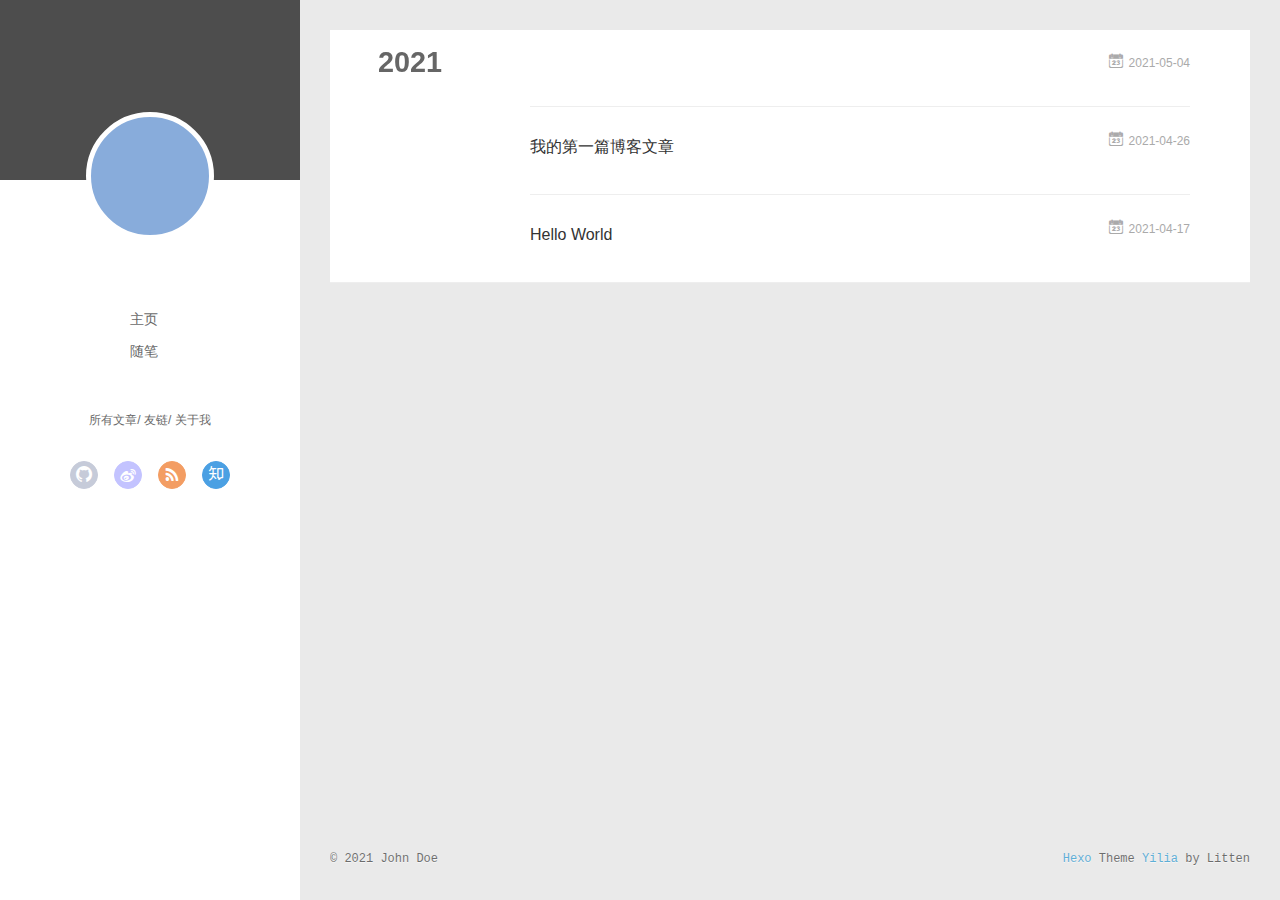
==== commit de0397da: "Site updated: 2021-05-04 22:56:31" ====
--- a/archives/index.html
+++ b/archives/index.html
@@ -167,8 +167,29 @@
   <div class="archive-article-inner">
     <header class="archive-article-header">
       	<div class="article-meta">
+	      	<a href="/2021/05/04/csdn_export_md/" class="archive-article-date">
+  	<time datetime="2021-05-04T06:59:09.719Z" itemprop="datePublished"><i class="icon-calendar icon"></i>2021-05-04</time>
+</a>
+        </div>
+    	 
+        <div class="article-info info-on-right">
+          
+          
+
+        </div>
+        <div class="clearfix"></div>
+    </header>
+  </div>
+</article>
+  
+    
+    
+    <article class="archive-article archive-type-post">
+  <div class="archive-article-inner">
+    <header class="archive-article-header">
+      	<div class="article-meta">
 	      	<a href="/2021/04/26/%E6%88%91%E7%9A%84%E7%AC%AC%E4%B8%80%E7%AF%87%E5%8D%9A%E5%AE%A2%E6%96%87%E7%AB%A0/" class="archive-article-date">
-  	<time datetime="2021-04-26T02:16:21.000Z" itemprop="datePublished"><i class="icon-calendar icon"></i>2021-04-26</time>
+  	<time datetime="2021-04-26T02:16:00.000Z" itemprop="datePublished"><i class="icon-calendar icon"></i>2021-04-26</time>
 </a>
         </div>
     	 
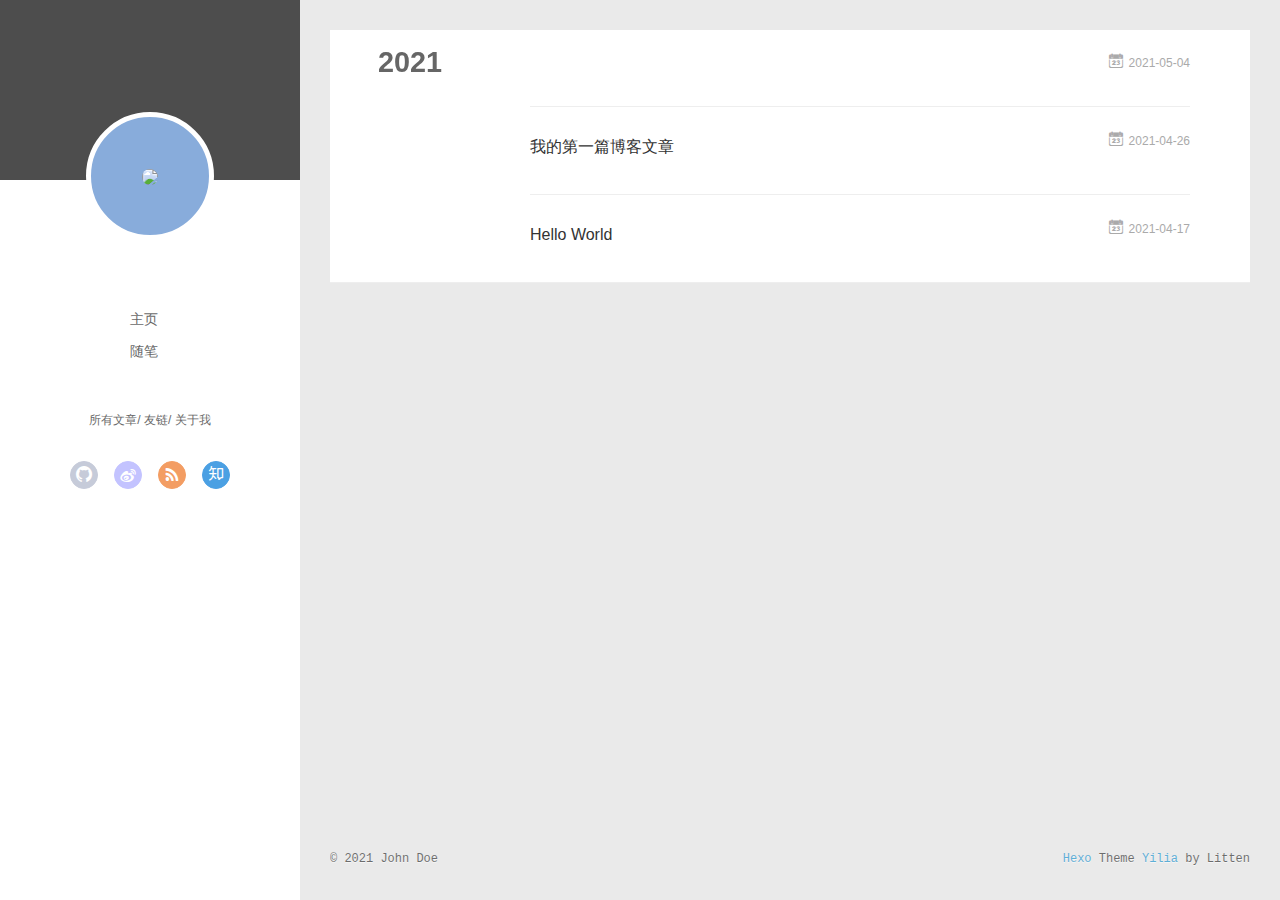
==== commit 26b4036d: "Site updated: 2021-05-05 15:17:30" ====
--- a/archives/index.html
+++ b/archives/index.html
@@ -43,7 +43,7 @@
 <div class="intrude-less">
 	<header id="header" class="inner">
 		<a href="/" class="profilepic">
-			<img src="" class="js-avatar">
+			<img src="/source/assets/me.png" class="js-avatar">
 		</a>
 		<hgroup>
 		  <h1 class="header-author"><a href="/"></a></h1>
@@ -101,7 +101,7 @@
 	<div class="intrude-less">
 		<header id="header" class="inner">
 			<div class="profilepic">
-				<img src="" class="js-avatar">
+				<img src="/source/assets/me.png" class="js-avatar">
 			</div>
 			<hgroup>
 			  <h1 class="header-author js-header-author"></h1>
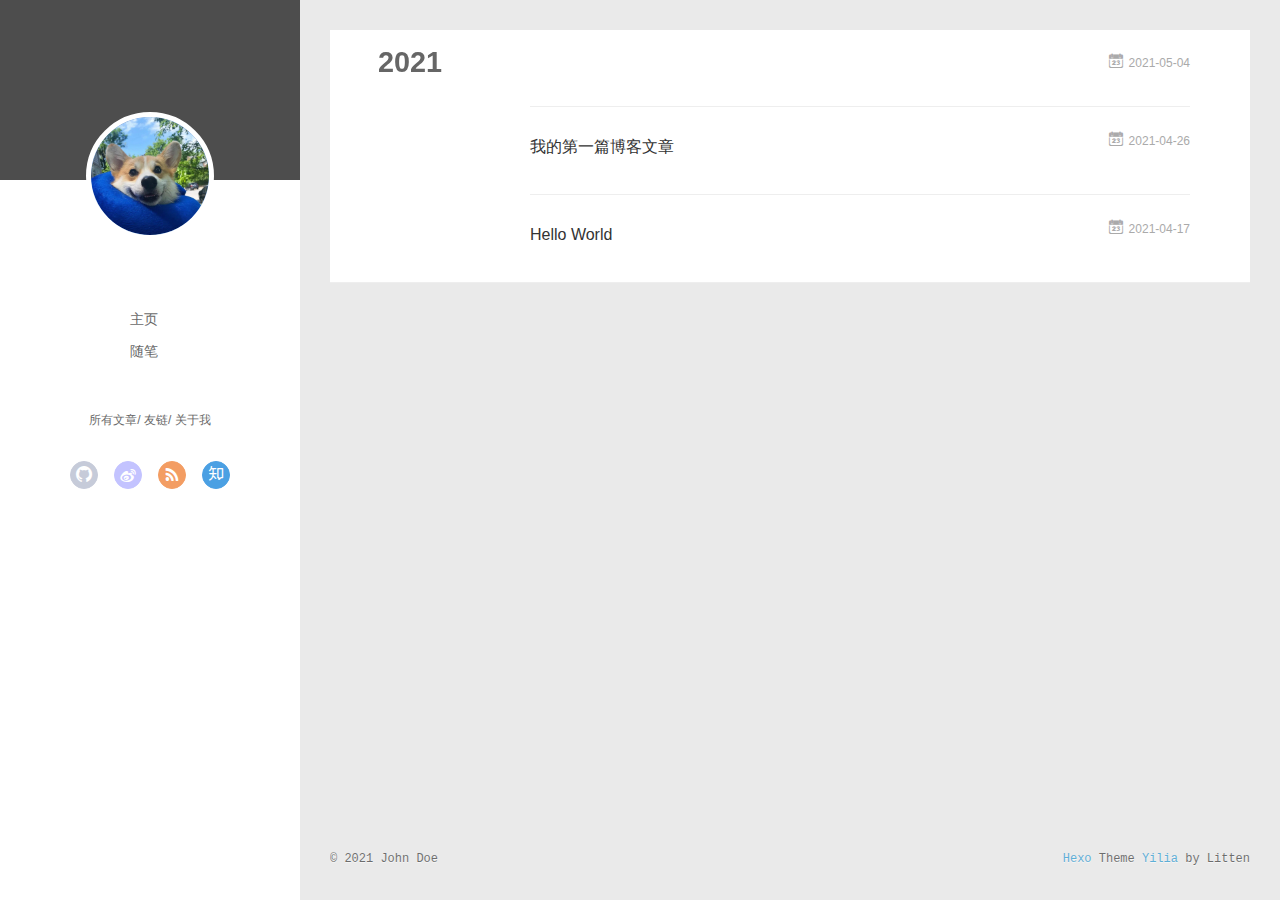
==== commit 501d88c5: "Site updated: 2021-05-05 15:31:12" ====
--- a/archives/index.html
+++ b/archives/index.html
@@ -43,7 +43,7 @@
 <div class="intrude-less">
 	<header id="header" class="inner">
 		<a href="/" class="profilepic">
-			<img src="/source/assets/me.png" class="js-avatar">
+			<img src="/img/me.png" class="js-avatar show">
 		</a>
 		<hgroup>
 		  <h1 class="header-author"><a href="/"></a></h1>
@@ -101,7 +101,7 @@
 	<div class="intrude-less">
 		<header id="header" class="inner">
 			<div class="profilepic">
-				<img src="/source/assets/me.png" class="js-avatar">
+				<img src="/img/me.png" class="js-avatar">
 			</div>
 			<hgroup>
 			  <h1 class="header-author js-header-author"></h1>
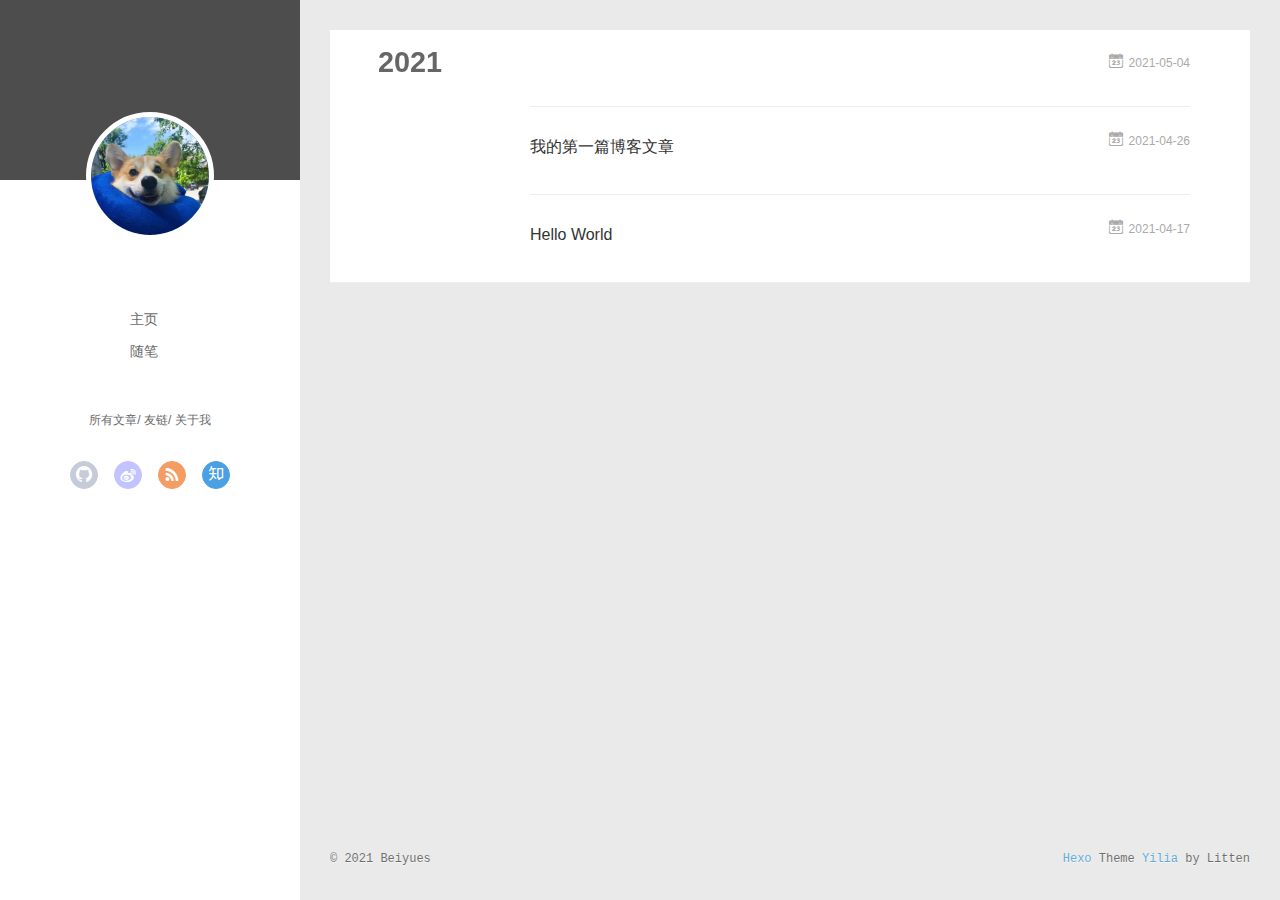
==== commit 7b96cae6: "Site updated: 2021-05-05 16:39:55" ====
--- a/archives/index.html
+++ b/archives/index.html
@@ -6,20 +6,23 @@
   <meta name="renderer" content="webkit">
   <meta http-equiv="X-UA-Compatible" content="IE=edge" >
   <link rel="dns-prefetch" href="http://example.com">
-  <title>Archives | Hexo</title>
+  <title>Archives | 北月无双</title>
   <meta name="viewport" content="width=device-width, initial-scale=1, maximum-scale=1">
-  <meta property="og:type" content="website">
-<meta property="og:title" content="Hexo">
+  <meta name="description" content="个人技术记录随想">
+<meta property="og:type" content="website">
+<meta property="og:title" content="北月无双">
 <meta property="og:url" content="http://example.com/archives/index.html">
-<meta property="og:site_name" content="Hexo">
+<meta property="og:site_name" content="北月无双">
+<meta property="og:description" content="个人技术记录随想">
 <meta property="og:locale" content="en_US">
-<meta property="article:author" content="John Doe">
+<meta property="article:author" content="Beiyues">
+<meta property="article:tag" content="algorithm,ml,vr,cr...">
 <meta name="twitter:card" content="summary">
   
-    <link rel="alternative" href="/atom.xml" title="Hexo" type="application/atom+xml">
-  
-  
-    <link rel="icon" href="/favicon.png">
+    <link rel="alternative" href="/atom.xml" title="北月无双" type="application/atom+xml">
+  
+  
+    <link rel="icon" href="/img/OIP.png">
   
   <link rel="stylesheet" type="text/css" href="/./main.0cf68a.css">
   <style type="text/css">
@@ -250,7 +253,7 @@
   <div class="outer">
     <div id="footer-info">
     	<div class="footer-left">
-    		&copy; 2021 John Doe
+    		&copy; 2021 Beiyues
     	</div>
       	<div class="footer-right">
       		<a href="http://hexo.io/" target="_blank">Hexo</a>  Theme <a href="https://github.com/litten/hexo-theme-yilia" target="_blank">Yilia</a> by Litten
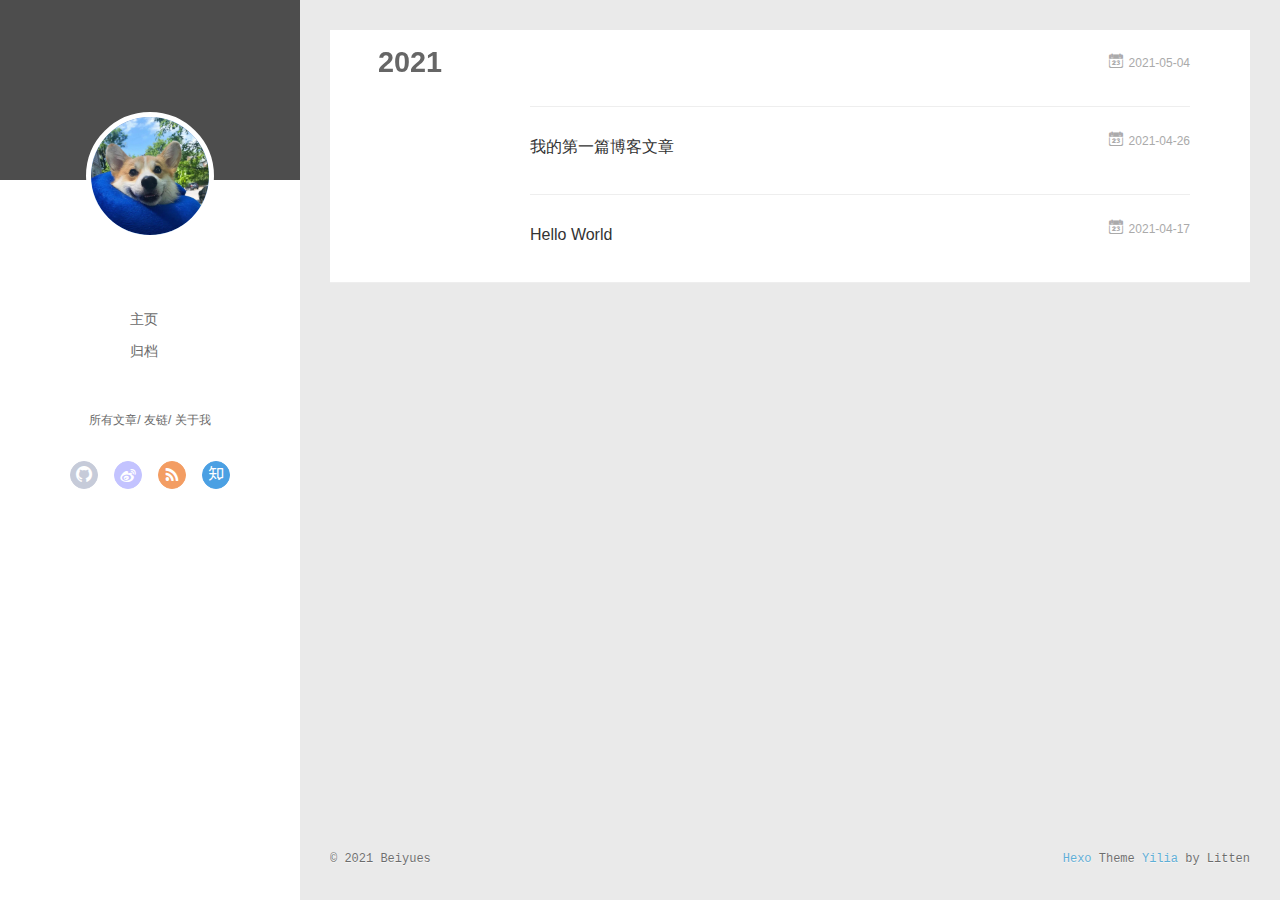
==== commit 0c387550: "Site updated: 2021-05-06 11:27:53" ====
--- a/archives/index.html
+++ b/archives/index.html
@@ -58,7 +58,7 @@
 			
 				<li><a href="/">主页</a></li>
 	        
-				<li><a href="/tags/%E9%9A%8F%E7%AC%94/">随笔</a></li>
+				<li><a href="/archives/index.html">归档</a></li>
 	        
 			</ul>
 		</nav>
@@ -90,6 +90,10 @@
 		        
 			</div>
 		</nav>
+<div style="position:absolute;top:400px; left:auto; width:85%">
+<iframe frameborder="no" border="0" marginwidth="0" marginheight="0" width=330 height=86 src="//music.163.com/outchain/player?type=2&id=1451796381&auto=1&height=80"></iframe>
+</div>
+
 	</header>		
 </div>
 
@@ -138,7 +142,7 @@
 				
 					<li style="width: 50%"><a href="/">主页</a></li>
 		        
-					<li style="width: 50%"><a href="/tags/%E9%9A%8F%E7%AC%94/">随笔</a></li>
+					<li style="width: 50%"><a href="/archives/index.html">归档</a></li>
 		        
 				</ul>
 			</nav>
@@ -416,7 +420,7 @@
     
     	<section class="tools-section tools-section-me" q-show="aboutme">
   	  	
-  	  		<div class="aboutme-wrap" id="js-aboutme">很惭愧&lt;br&gt;&lt;br&gt;只做了一点微小的工作&lt;br&gt;谢谢大家</div>
+  	  		<div class="aboutme-wrap" id="js-aboutme">很惭愧&lt;br&gt;&lt;br&gt;多谢~&lt;br&gt;谢谢大家</div>
   	  	
     	</section>
     
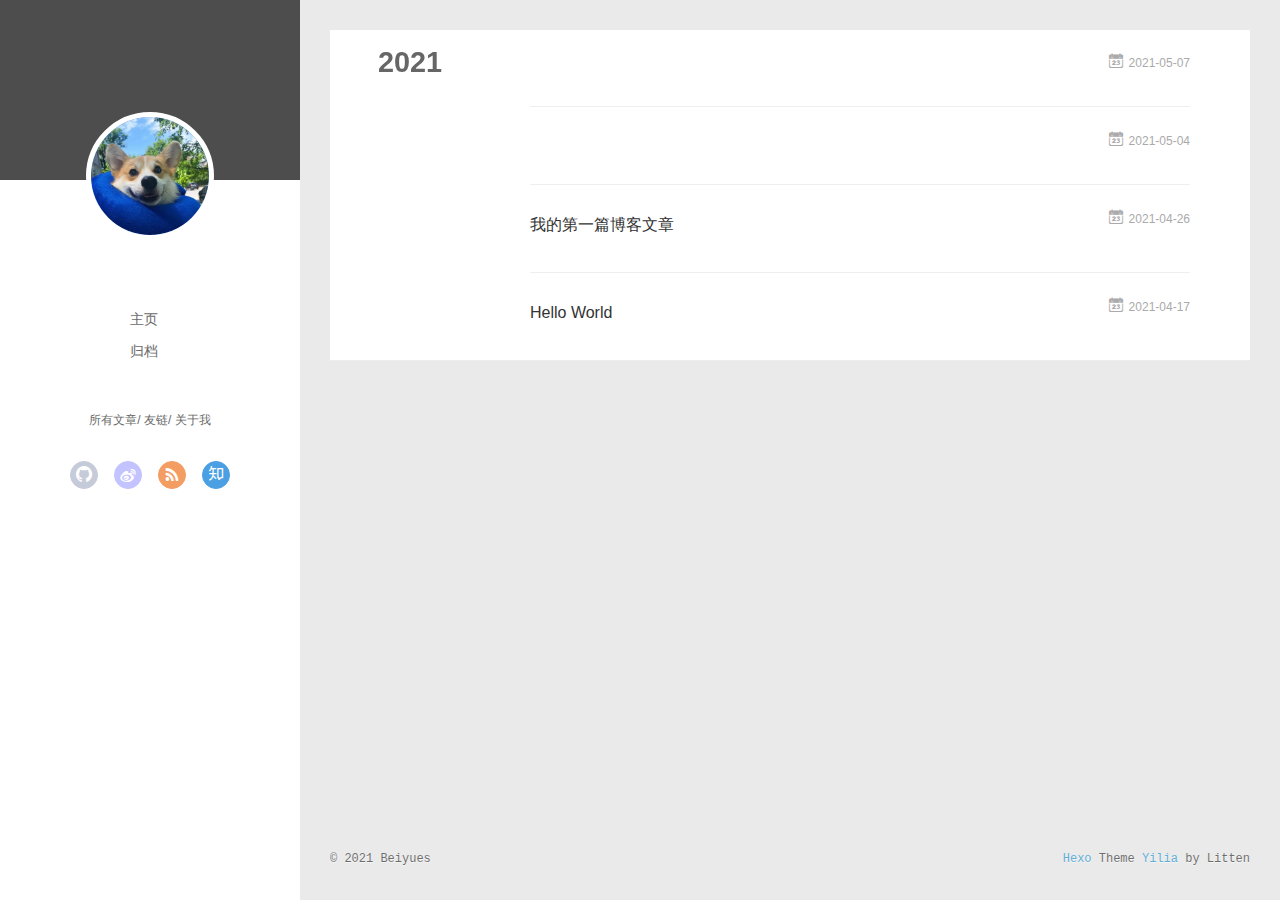
==== commit 4f5412e4: "Site updated: 2021-05-09 13:45:30" ====
--- a/archives/index.html
+++ b/archives/index.html
@@ -169,6 +169,27 @@
           <a href="/archives/2021" class="archive-year">2021</a>
         </div>
         <div class="archives">
+    
+    <article class="archive-article archive-type-post">
+  <div class="archive-article-inner">
+    <header class="archive-article-header">
+      	<div class="article-meta">
+	      	<a href="/2021/05/07/%E8%8B%B1%E8%AF%AD%E5%8D%95%E8%AF%8D/" class="archive-article-date">
+  	<time datetime="2021-05-07T01:16:17.685Z" itemprop="datePublished"><i class="icon-calendar icon"></i>2021-05-07</time>
+</a>
+        </div>
+    	 
+        <div class="article-info info-on-right">
+          
+          
+
+        </div>
+        <div class="clearfix"></div>
+    </header>
+  </div>
+</article>
+  
+    
     
     <article class="archive-article archive-type-post">
   <div class="archive-article-inner">
@@ -389,11 +410,11 @@
         <ul class="search-ul">
           
             <li class="search-li">
-              <a href="http://localhost:4000/" target="_blank" class="search-title"><i class="icon-quo-left icon"></i>友情链接1</a>
+              <a href="http://101.37.28.121:81/" target="_blank" class="search-title"><i class="icon-quo-left icon"></i>个人网盘</a>
             </li>
           
             <li class="search-li">
-              <a href="http://localhost:4000/" target="_blank" class="search-title"><i class="icon-quo-left icon"></i>友情链接2</a>
+              <a href="http://121.199.174.73:6080/" target="_blank" class="search-title"><i class="icon-quo-left icon"></i>离线下载器</a>
             </li>
           
             <li class="search-li">
